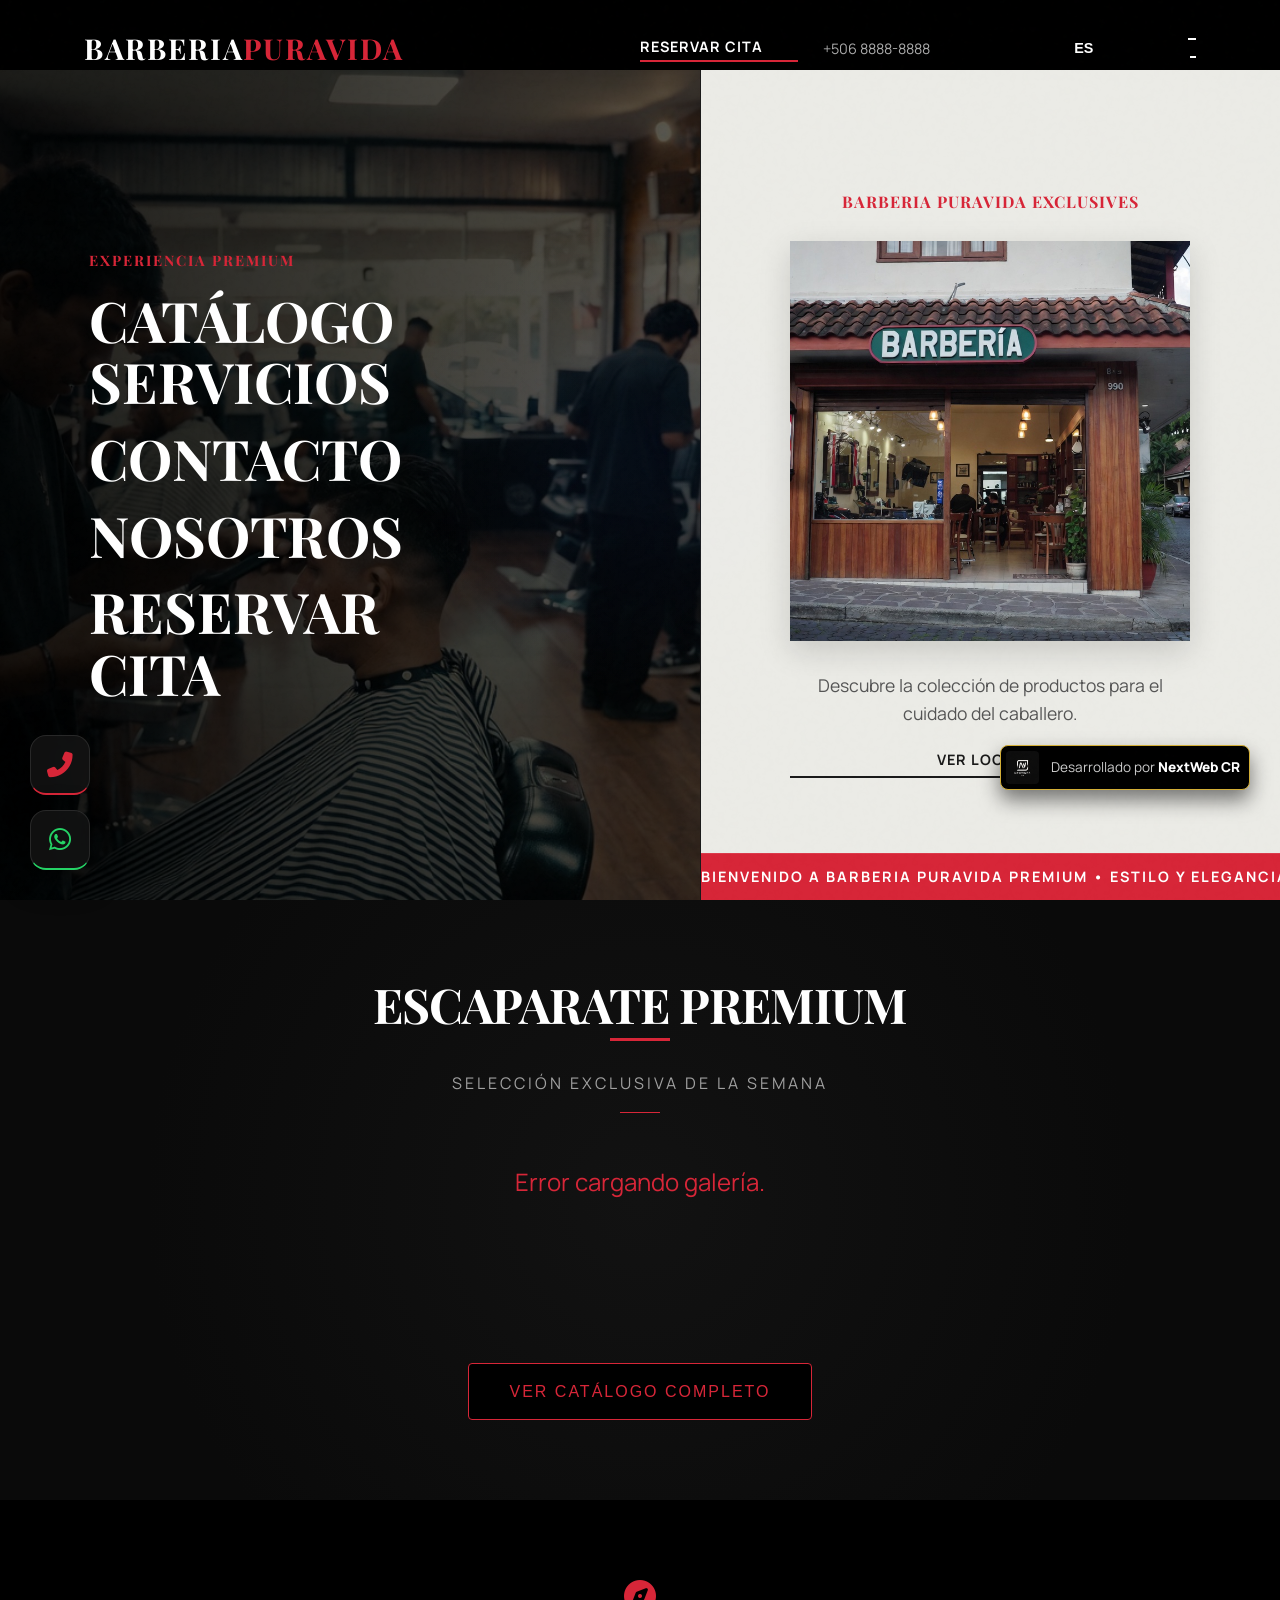
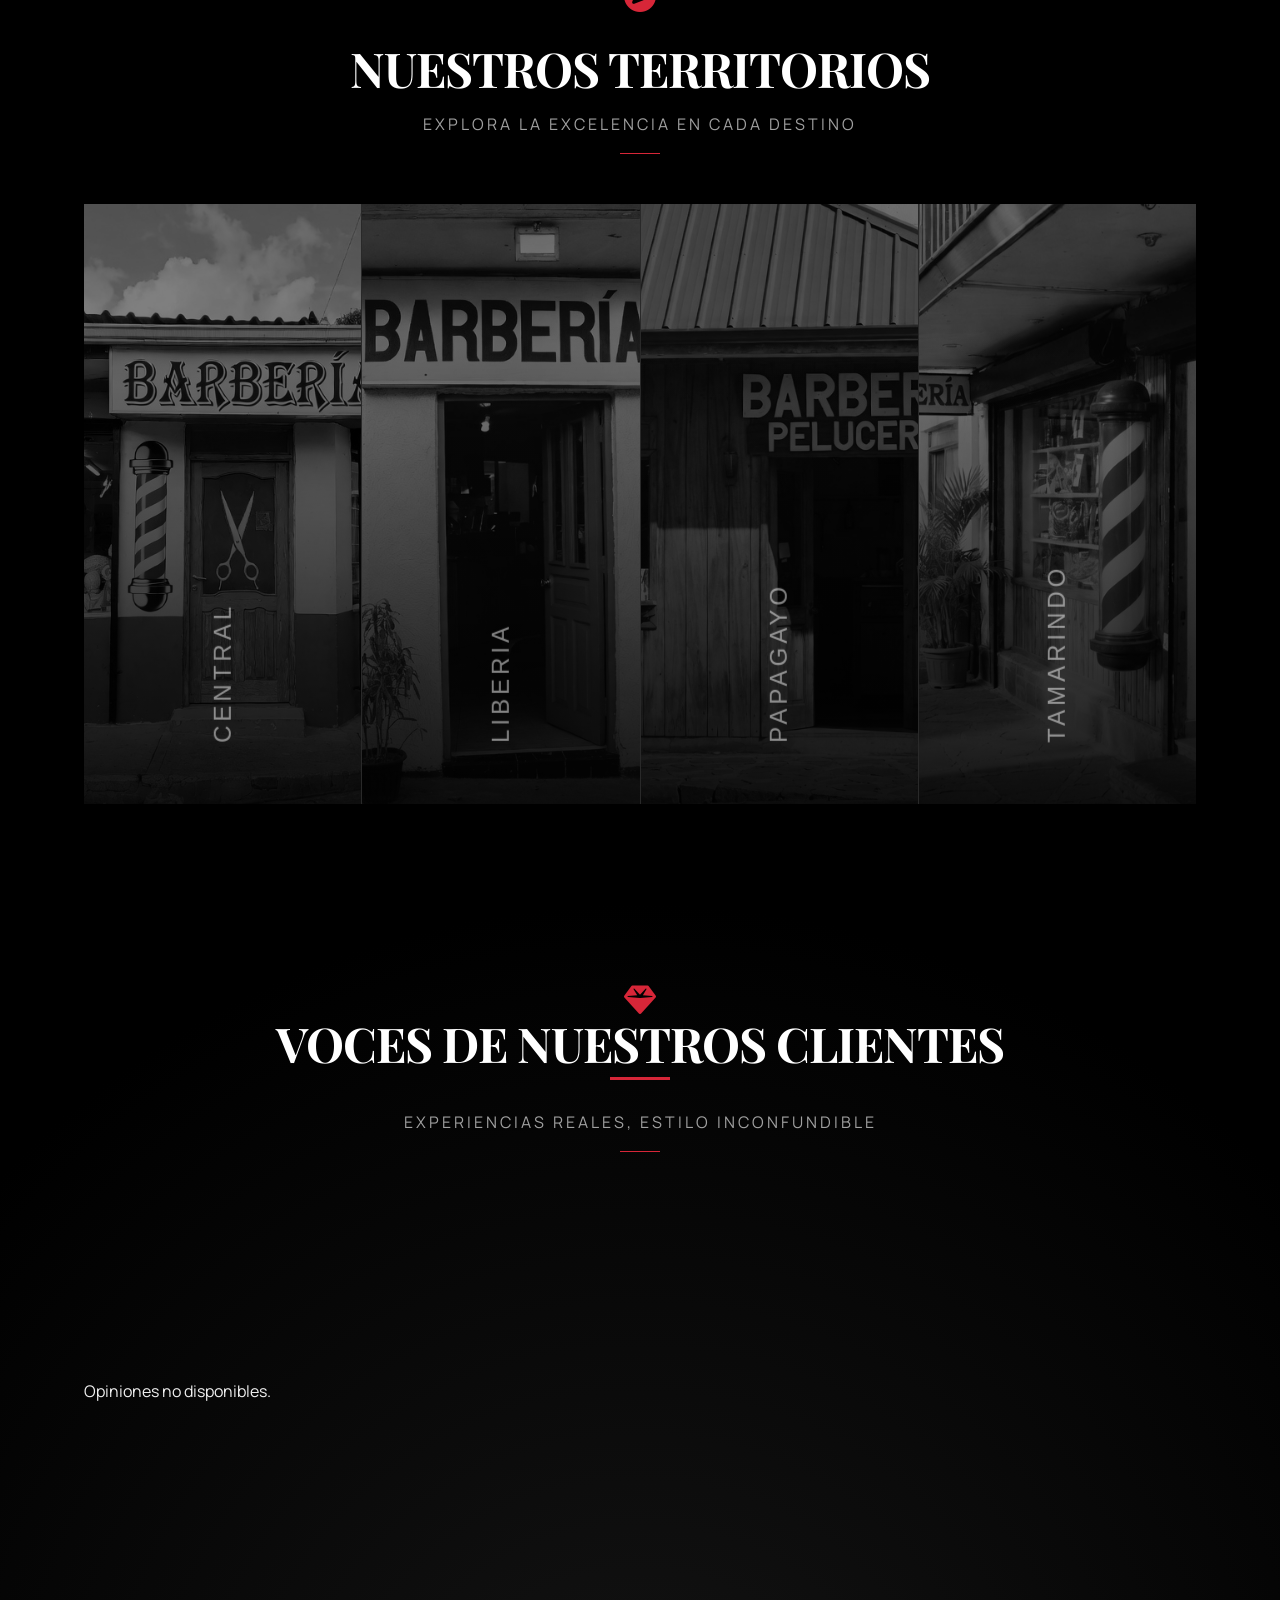
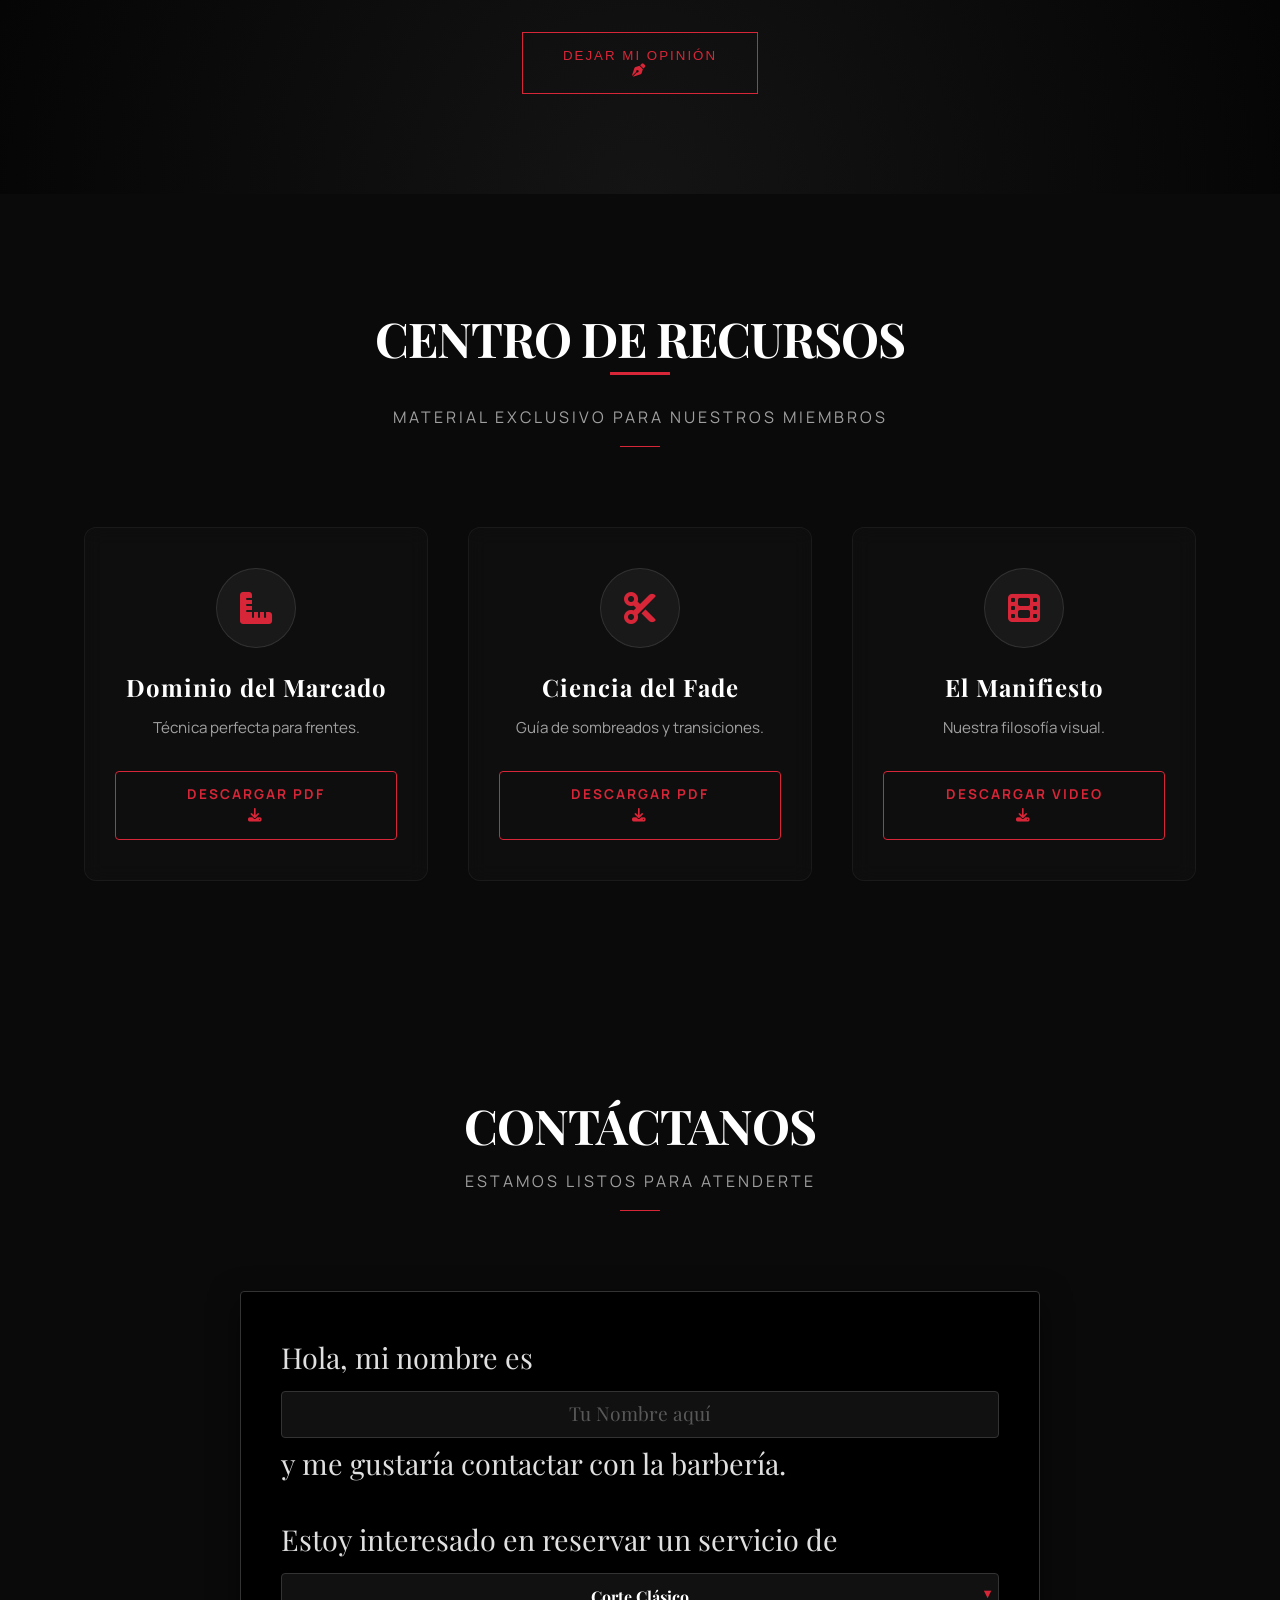
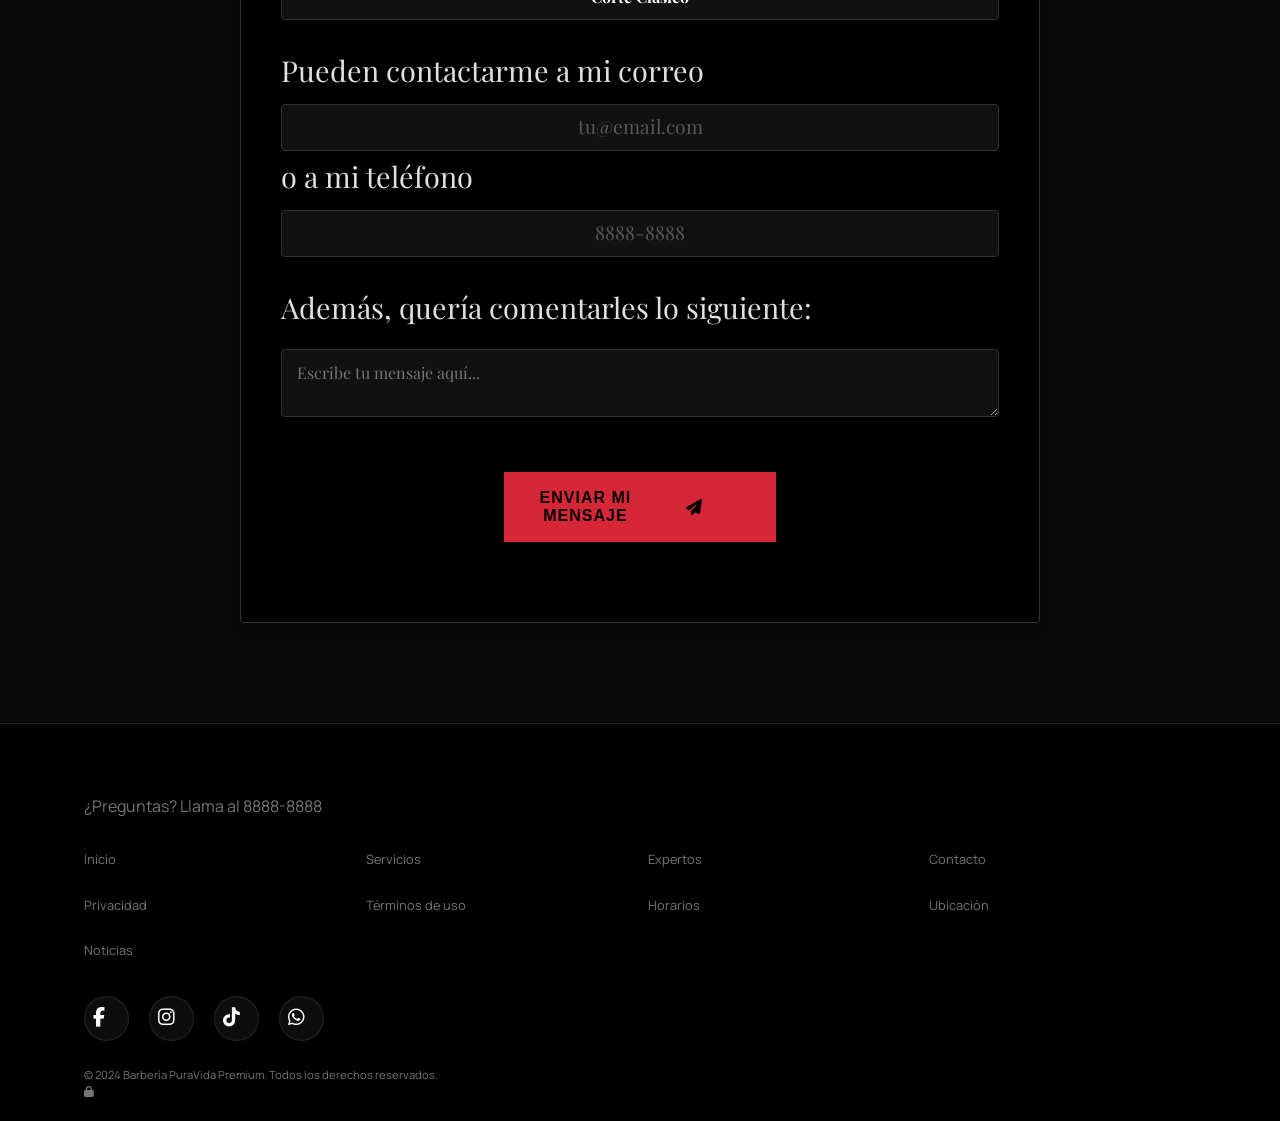
==== index.html @ 06f941a6 "Update index.html" ====
<!DOCTYPE html>
<html lang="es">

<head>
    <meta charset="UTF-8">
    <meta name="viewport" content="width=device-width, initial-scale=1.0">
    <title>Barbería PuraVida | Estilo & Elegancia</title>

    <!-- Fonts -->
    <link rel="preconnect" href="https://fonts.googleapis.com">
    <link rel="preconnect" href="https://fonts.gstatic.com" crossorigin>
    <link
        href="https://fonts.googleapis.com/css2?family=Manrope:wght@300;400;600&family=Playfair+Display:ital,wght@0,400;0,700;1,400&display=swap"
        rel="stylesheet">

    <!-- Icons -->
    <link rel="stylesheet" href="https://cdnjs.cloudflare.com/ajax/libs/font-awesome/6.4.0/css/all.min.css">

    <!-- CSS -->
    <link rel="stylesheet" href="css/style.css?v=8">

    <!-- EmailJS -->
    <script type="text/javascript" src="https://cdn.jsdelivr.net/npm/@emailjs/browser@3/dist/email.min.js"></script>
    <script type="text/javascript">
        (function () {
            emailjs.init("YzFiwIqHi6Kf0xIUT");
        })();
    </script>
    <style>
        /* NUCLEAR OVERRIDE FOR SUBMIT BUTTON */
        #contact-form #submit-btn,
        #submit-btn {
            background-color: var(--primary-gold, #D4AF37) !important;
            color: #000 !important;
            border: 2px solid var(--primary-gold, #D4AF37) !important;
            opacity: 1 !important;
            z-index: 100 !important;
            background-image: none !important;
            box-shadow: none !important;
            transition: all 0.3s ease !important;
            transform: scale(1);
            /* Flex for Icon */
            display: inline-flex !important;
            align-items: center;
            justify-content: center;
            gap: 10px;
        }

        /* NEW HOVER EFFECT (Clean Swap) */
        #contact-form #submit-btn:hover,
        #submit-btn:hover {
            background-color: #000 !important;
            /* Black Background */
            color: var(--primary-gold, #D4AF37) !important;
            /* Gold Text */
            border-color: var(--primary-gold, #D4AF37) !important;
            box-shadow: 0 0 15px rgba(212, 175, 55, 0.4) !important;
            /* Gold Glow */
            transform: scale(1.05) !important;
            /* Subtle Zoom */
            cursor: pointer;
        }

        /* ICON ANIMATION */
        #submit-btn i {
            transition: transform 0.4s ease;
        }

        #submit-btn:hover i {
            transform: translate(5px, -5px) scale(1.1);
            /* Fly away effect */
        }

        /* KILL THE RED BAR (Pseudo-elements) */
        #submit-btn::before,
        #submit-btn::after {
            display: none !important;
            content: none !important;
        }
    </style>
</head>

<body>
    <div class="spotlight"></div>

    <!-- Navbar (Don Barber Style) -->
    <nav class="navbar" id="navbar">
        <div class="container nav-container">
            <!-- Left: Logo -->
            <a href="index.html" class="logo">BARBERIA<span>PURAVIDA</span></a>

            <!-- Right: Utilities + Hamburger -->
            <div class="nav-right">
                <!-- Book CTA -->
                <a href="reserva.html" class="nav-book-btn" data-i18n="nav_book">RESERVAR CITA</a>

                <!-- Phone (Desktop) -->
                <a href="tel:+50688888888" class="nav-phone">+506 8888-8888</a>

                <!-- Lang -->
                <button class="nav-lang">ES</button>

                <!-- Hamburger -->
                <div class="hamburger-minimal" id="hamburger">
                    <span></span>
                    <span></span>
                </div>
            </div>

            <!-- Hidden Full Menu (Overlay) - Logic in app.js triggers this -->
            <div class="nav-overlay-menu" id="nav-menu">
                <a href="#inicio" class="overlay-link" data-i18n="nav_home">Inicio</a>
                <a href="servicios.html" class="overlay-link" data-i18n="nav_services">Servicios</a>
                <a href="reserva.html" class="overlay-link" data-i18n="nav_experts">Expertos</a>
                <a href="#contacto" class="overlay-link" data-i18n="nav_contact">Contacto</a>
                <a href="acerca.html" class="overlay-link" data-i18n="nav_about">Nosotros</a>

            </div>
        </div>
    </nav>

    <!-- Don Barber Style Split Hero -->
    <header class="hero-split-container" id="inicio">

        <!-- LEFT COLUMN: VIDEO & SERVICES (Dark) -->
        <div class="hero-visual">
            <div class="hero-overlay"></div>

            <!-- Reuse Existing Slider as Background -->
            <div class="hero-slider" id="heroSlider">
                <div class="hero-slide active" data-type="video" data-duration="0">
                    <video autoplay muted playsinline class="slide-media" poster="img/hero/barberia_heroimagen1.jpg">
                        <source src="img/hero/barberia_herovideo1.mp4" type="video/mp4">
                    </video>
                </div>
                <div class="hero-slide" data-type="image" data-duration="5000">
                    <img src="img/hero/barberia_heroimagen1.jpg" class="slide-media" alt="Hero 1">
                </div>
                <div class="hero-slide" data-type="image" data-duration="5000">
                    <img src="img/hero/barberia_heroimagen2.jpg" class="slide-media" alt="Hero 2">
                </div>
            </div>

            <!-- Big Navigation Links (Imitating Don Barber) -->
            <div class="hero-jumbo-nav">
                <h5 class="jumbo-subtitle" data-i18n="hero_jumbo_subtitle">EXPERIENCIA PREMIUM</h5>
                <ul class="jumbo-menu">
                    <li><a href="servicios.html" class="jumbo-link" data-i18n="hero_catalog">CATÁLOGO <br>SERVICIOS</a>
                    </li>
                    <li><a href="#contacto" class="jumbo-link" data-i18n="hero_contact">CONTACTO</a></li>
                    <li><a href="acerca.html" class="jumbo-link" data-i18n="hero_about">NOSOTROS</a></li>
                    <li><a href="reserva.html" class="jumbo-link" data-i18n="hero_book">RESERVAR <br>CITA</a></li>
                </ul>
            </div>
        </div>

        <!-- RIGHT COLUMN: EDITORIAL/PRODUCTS (Light) -->
        <div class="hero-editorial">
            <div class="editorial-content">
                <h4 class="editorial-eyebrow" data-i18n="hero_exclusive">BARBERIA PURAVIDA EXCLUSIVES admin</h4>

                <div class="editorial-image-box">
                    <img src="img/local/localimagen.jpg" alt="Local Experience" class="editorial-img">
                </div>

                <div class="editorial-actions">
                    <p class="editorial-text" data-i18n="hero_desc">Descubre la colección de productos para el cuidado
                        del caballero.</p>
                    <a href="ubicacion.html" class="btn-editorial" data-i18n="hero_btn_locales">VER LOCALES</a>
                </div>
            </div>

            <!-- MARQUEE TICKER (Moved Inside Right Column for perfect alignment) -->
            <div class="hero-marquee">
                <div class="marquee-content">
                    <span>BIENVENIDO A BARBERIA PURAVIDA PREMIUM &bull; ESTILO Y ELEGANCIA &bull; CORTES CLÁSICOS &bull;
                        AFEITADO
                        TRADICIONAL &bull; </span>
                    <span>BIENVENIDO A BARBERIA PURAVIDA PREMIUM &bull; ESTILO Y ELEGANCIA &bull; CORTES CLÁSICOS &bull;
                        AFEITADO
                        TRADICIONAL &bull; </span>
                </div>
            </div>
        </div>
    </header>




    <!-- PREMIUM SHOWCASE (BENTO GRID) -->
    <section id="showcase" class="showcase-section">
        <div class="container">
            <div class="text-center mb-5">
                <h2 class="section-title" data-i18n="showcase_title">ESCAPARATE PREMIUM</h2>
                <div class="gold-separator mx-auto"></div>
                <p class="section-subtitle" data-i18n="showcase_subtitle">Selección exclusiva de la semana</p>
            </div>

            <!-- Dynamic Grid Container -->
            <div id="bento-grid" class="bento-grid">
                <!-- Javascript will render cards here -->
                <div class="bento-loader">
                    <i class="fas fa-circle-notch fa-spin"></i> <span data-i18n="showcase_loading">Cargando
                        colección...</span>
                </div>
            </div>

            <div class="text-center mt-5">
                <a href="servicios.html" class="btn-premium-gold" data-i18n="showcase_btn_full">VER CATÁLOGO
                    COMPLETO</a>
            </div>
        </div>
    </section>


    <!-- PREMIUM ACCORDION LOCATIONS (UNIQUE DESIGN) -->
    <section class="premium-accordion-section" id="ubicacion-preview">
        <div class="container" style="position: relative;">
            <div class="accordion-header text-center mb-5 md-mb-0">
                <i class="fas fa-compass mb-2" style="font-size: 2rem; color: var(--primary-gold);"></i>
                <h2 class="section-title" data-i18n="loc_title">NUESTROS TERRITORIOS</h2>
                <p class="section-subtitle" data-i18n="loc_subtitle">Explora la excelencia en cada destino</p>
            </div>



            <!-- Locations Wrapper -->
            <div class="accordion-container">
                <!-- CARD 1: CENTRAL -->
                <div class="acc-card active">
                    <div class="acc-bg" style="background-image: url('img/local/barberia_central.jpg');"></div>
                    <div class="acc-overlay"></div>
                    <div class="acc-content">
                        <div class="acc-icon-box"><i class="fas fa-crown"></i></div>
                        <h3 class="acc-title" data-i18n="loc_central">SEDE CENTRAL</h3>
                        <p class="acc-desc" data-i18n="loc_central_desc">El origen del legado. Frente al Teatro
                            Nacional.</p>
                        <a href="ubicacion.html" class="acc-btn"><span data-i18n="loc_explore">EXPLORAR</span> <i
                                class="fas fa-arrow-right"></i></a>
                    </div>
                    <div class="acc-label-vertical">
                        <span>CENTRAL</span>
                    </div>
                </div>

                <!-- CARD 2: LIBERIA -->
                <div class="acc-card">
                    <div class="acc-bg" style="background-image: url('img/local/barberia_liberia.jpg');"></div>
                    <div class="acc-overlay"></div>
                    <div class="acc-content">
                        <div class="acc-icon-box"><i class="fas fa-umbrella-beach"></i></div>
                        <h3 class="acc-title" data-i18n="loc_liberia">SEDE LIBERIA</h3>
                        <p class="acc-desc" data-i18n="loc_liberia_desc">Estilo impecable en la Ciudad Blanca.</p>
                        <a href="ubicacion.html" class="acc-btn"><span data-i18n="loc_explore">EXPLORAR</span> <i
                                class="fas fa-arrow-right"></i></a>
                    </div>
                    <div class="acc-label-vertical">
                        <span>LIBERIA</span>
                    </div>
                </div>

                <!-- CARD 3: PAPAGAYO -->
                <div class="acc-card">
                    <div class="acc-bg" style="background-image: url('img/local/barberia_papagayo.jpg');"></div>
                    <div class="acc-overlay"></div>
                    <div class="acc-content">
                        <div class="acc-icon-box"><i class="fas fa-anchor"></i></div>
                        <h3 class="acc-title" data-i18n="loc_papagayo">PAPAGAYO</h3>
                        <p class="acc-desc" data-i18n="loc_papagayo_desc">Lujo y precisión en la marina exclusiva.</p>
                        <a href="ubicacion.html" class="acc-btn"><span data-i18n="loc_explore">EXPLORAR</span> <i
                                class="fas fa-arrow-right"></i></a>
                    </div>
                    <div class="acc-label-vertical">
                        <span>PAPAGAYO</span>
                    </div>
                </div>

                <!-- CARD 4: TAMARINDO -->
                <div class="acc-card">
                    <div class="acc-bg" style="background-image: url('img/local/barberia_tamarindo.jpg');">
                    </div>
                    <div class="acc-overlay"></div>
                    <div class="acc-content">
                        <div class="acc-icon-box"><i class="fas fa-sun"></i></div>
                        <h3 class="acc-title" data-i18n="loc_tamarindo">TAMARINDO</h3>
                        <p class="acc-desc" data-i18n="loc_tamarindo_desc">Vibra tropical, corte magistral.</p>
                        <a href="ubicacion.html" class="acc-btn"><span data-i18n="loc_explore">EXPLORAR</span> <i
                                class="fas fa-arrow-right"></i></a>
                    </div>
                    <div class="acc-label-vertical">
                        <span>TAMARINDO</span>
                    </div>
                </div>
            </div>


        </div>
    </section>

    <!-- TESTIMONIALS (CRYSTAL PRISM) -->
    <section id="testimonials" class="testimonials-section">
        <div class="container">
            <div class="text-center mb-5">
                <i class="fas fa-gem mb-3" style="font-size: 2rem; color: var(--primary-gold);"></i>
                <h2 class="section-title" data-i18n="rev_title">VOCES DE NUESTROS CLIENTES</h2>
                <div class="gold-separator mx-auto"></div>
                <p class="section-subtitle" data-i18n="rev_subtitle">Experiencias reales, estilo inconfundible</p>
            </div>

            <!-- Prism Scrolling Track -->
            <div class="reviews-wrapper">
                <div id="reviews-track" class="reviews-track">
                    <!-- JS will inject .prism-card here -->
                    <div class="prism-loader">
                        <i class="fas fa-circle-notch fa-spin"></i>
                    </div>
                </div>
            </div>

            <div class="text-center mt-5">
                <button onclick="openReviewModal()" class="btn-outline-gold"><span data-i18n="rev_btn">DEJAR MI
                        OPINIÓN</span> <i class="fas fa-pen-nib"></i></button>
            </div>
        </div>
    </section>

    <!-- NEW REVIEW MODAL -->
    <div id="new-review-modal" class="modal-prism-overlay">
        <div class="modal-prism-content">
            <button class="modal-prism-close" onclick="closeReviewModal()">&times;</button>
            <h3 data-i18n="rev_modal_title">COMPARTE TU EXPERIENCIA</h3>
            <p data-i18n="rev_modal_desc">Tu opinión nos ayuda a perfeccionar nuestro arte.</p>

            <form id="newReviewForm" onsubmit="submitReview(event)">
                <div class="rating-group">
                    <input type="radio" name="rating" id="star5" value="5" checked /><label for="star5">★</label>
                    <input type="radio" name="rating" id="star4" value="4" /><label for="star4">★</label>
                    <input type="radio" name="rating" id="star3" value="3" /><label for="star3">★</label>
                    <input type="radio" name="rating" id="star2" value="2" /><label for="star2">★</label>
                    <input type="radio" name="rating" id="star1" value="1" /><label for="star1">★</label>
                </div>

                <div class="prism-form-grid">
                    <div class="prism-input-wrapper">
                        <i class="fas fa-user-astronaut input-icon"></i>
                        <input type="text" id="newReviewName" class="prism-input" placeholder=" " required>
                        <label class="prism-label" data-i18n="rev_label_name">Tu Nombre</label>
                    </div>

                    <div class="prism-input-wrapper">
                        <i class="fas fa-envelope input-icon"></i>
                        <input type="email" id="newReviewEmail" class="prism-input" placeholder=" ">
                        <label class="prism-label" data-i18n="rev_label_email">Correo (Opcional)</label>
                    </div>
                </div>

                <div class="prism-input-wrapper full-width">
                    <i class="fas fa-quote-right input-icon"></i>
                    <textarea id="newReviewText" class="prism-input" rows="3" placeholder=" " required></textarea>
                    <label class="prism-label" data-i18n="rev_label_msg">Cuéntanos tu experiencia...</label>
                </div>

                <button type="submit" id="btn-submit-review" class="btn-gold-full" data-i18n="rev_btn_submit">ENVIAR
                    RESEÑA</button>
            </form>
        </div>
    </div>

    <!-- RESOURCE CENTER SECTION -->
    <section id="resource-center" class="resource-section">
        <div class="container">
            <div class="section-header">
                <h2 class="section-title" data-i18n="res_title">CENTRO DE RECURSOS</h2>
                <div class="gold-separator mx-auto"></div>
                <p class="section-subtitle" data-i18n="res_subtitle">Material exclusivo para nuestros miembros</p>
            </div>

            <div class="resource-grid">
                <!-- Card 1: PDF Guide 1 -->
                <div class="resource-card">
                    <div class="res-icon-wrapper">
                        <i class="fas fa-ruler-combined"></i>
                    </div>
                    <h3 class="res-card-title" data-i18n="res_card_1_title">Dominio del Marcado</h3>
                    <p class="res-card-desc" data-i18n="res_card_1_desc">Técnica perfecta para frentes.</p>
                    <a href="recursosArchivos/Guia_marcar_frente_corte_de_pelo.pdf" download class="btn-resource">
                        <span data-i18n="res_btn_pdf">DESCARGAR PDF</span> <i class="fas fa-download"></i>
                    </a>
                </div>

                <!-- Card 2: PDF Guide 2 -->
                <div class="resource-card">
                    <div class="res-icon-wrapper">
                        <i class="fas fa-cut"></i>
                    </div>
                    <h3 class="res-card-title" data-i18n="res_card_2_title">Ciencia del Fade</h3>
                    <p class="res-card-desc" data-i18n="res_card_2_desc">Guía de sombreados y transiciones.</p>
                    <a href="recursosArchivos/Guia_tipos_de_sombreado_cortes_de_pelo.pdf" download class="btn-resource">
                        <span data-i18n="res_btn_pdf">DESCARGAR PDF</span> <i class="fas fa-download"></i>
                    </a>
                </div>

                <!-- Card 3: Video -->
                <div class="resource-card">
                    <div class="res-icon-wrapper">
                        <i class="fas fa-film"></i>
                    </div>
                    <h3 class="res-card-title" data-i18n="res_card_3_title">El Manifiesto</h3>
                    <p class="res-card-desc" data-i18n="res_card_3_desc">Nuestra filosofía visual.</p>
                    <a href="recursosArchivos/barberiaPuraVida.mp4" download class="btn-resource">
                        <span data-i18n="res_btn_video">DESCARGAR VIDEO</span> <i class="fas fa-download"></i>
                    </a>
                </div>
            </div>
        </div>
    </section>

    <!-- CONTACT FORM SECTION -->
    <section id="contacto" class="section-padding">
        <div class="container">
            <div class="section-header">
                <h2 class="section-title" data-i18n="contact_title">Contáctanos</h2>
                <div class="section-subtitle" data-i18n="contact_subtitle">Estamos listos para atenderte</div>
            </div>

            <div class="contact-container">
                <form id="contact-form" class="premium-form">
                    <!-- Honeypot -->
                    <div class="form-group honeypot" style="display:none;">
                        <input type="text" name="company_website" tabindex="-1" autocomplete="off">
                    </div>

                    <div class="narrative-container">
                        <p class="narrative-text">
                            <span data-i18n="contact_narrative_1">Hola, mi nombre es:</span>
                            <input type="text" id="user_name" name="user_name" class="narrative-input"
                                placeholder="Tu Nombre aquí" data-i18n-placeholder="contact_placeholder_name" required>
                            <span data-i18n="contact_narrative_2">y me gustaría contactar con la barbería</span>
                        </p>
                        <p class="narrative-text">
                            <span data-i18n="contact_narrative_3">Estoy interesado en reservar un servicio de</span>
                            <span class="narrative-select-wrapper">
                                <select id="user_service" name="user_service" class="narrative-select">
                                    <option value="Corte Clásico">Corte Clásico</option>
                                    <option value="Barba y Afeitado">Barba y Afeitado</option>
                                    <option value="Tinte y Color">Tinte y Color</option>
                                    <option value="Tratamiento Facial">Tratamiento Facial</option>
                                    <option value="Otro">Otro</option>
                                </select>
                            </span><span data-i18n="contact_narrative_4"> </span>
                        </p>
                        <p class="narrative-text">
                            <span data-i18n="contact_narrative_5">Pueden contactarme a mi correo</span>
                            <input type="email" id="user_email" name="user_email" class="narrative-input"
                                placeholder="tu@email.com" data-i18n-placeholder="contact_placeholder_email" required>
                            <span data-i18n="contact_narrative_6">o a mi teléfono</span>
                            <input type="tel" id="user_phone" name="user_phone" class="narrative-input"
                                placeholder="8888-8888" data-i18n-placeholder="contact_placeholder_phone">
                        </p>
                        <p class="narrative-text">
                            <span data-i18n="contact_narrative_8">Además, quería comentarles lo siguiente:</span>
                            <br>
                            <textarea id="message" name="message" class="narrative-textarea" rows="2"
                                placeholder="Escribe tu mensaje aquí..." data-i18n-placeholder="contact_placeholder_msg"
                                required></textarea>
                        </p>
                    </div>

                    <div style="margin-top: 40px; text-align: center;">
                        <button type="submit" id="submit-btn" class="btn-gold-narrative">
                            <span data-i18n="contact_btn_send">ENVIAR MI MENSAJE</span> <i
                                class="fas fa-paper-plane"></i>
                        </button>
                    </div>

                    <div id="form-status" class="form-status"></div>
                </form>
            </div>
        </div>
    </section>

    <!-- NETFLIX STYLE FOOTER -->
    <footer class="netflix-footer">
        <div class="container">
            <div class="footer-top">
                <span data-i18n="footer_questions">¿Preguntas? Llama al</span> <a href="tel:+50688888888">8888-8888</a>
            </div>
            <div class="footer-links">
                <ul>
                    <li><a href="#inicio" data-i18n="nav_home">Inicio</a></li>
                    <li><a href="servicios.html" data-i18n="nav_services">Servicios</a></li>
                    <li><a href="reserva.html" data-i18n="nav_experts">Expertos</a></li>
                    <li><a href="#contacto" data-i18n="nav_contact">Contáctanos</a></li>
                    <li><a href="#" data-i18n="footer_privacy">Privacidad</a></li>
                    <li><a href="#" data-i18n="footer_terms">Términos de uso</a></li>
                    <li><a href="#" data-i18n="footer_hours">Horarios</a></li>
                    <li><a href="ubicacion.html" data-i18n="footer_location">Ubicación</a></li>
                    <li><a href="noticias.html" data-i18n="nav_news">Noticias</a></li>
                </ul>
            </div>
            <div class="footer-social">
                <a href="#"><i class="fab fa-facebook-f"></i></a>
                <a href="#"><i class="fab fa-instagram"></i></a>
                <a href="#"><i class="fab fa-tiktok"></i></a>
                <a href="#"><i class="fab fa-whatsapp"></i></a>
            </div>
            <div class="footer-copyright">
                &copy; 2024 Barbería PuraVida Premium. <span data-i18n="footer_rights">Todos los derechos
                    reservados.</span>
                <a href="login.html" class="admin-portal-link"><i class="fas fa-lock"></i></a>
            </div>
        </div>
    </footer>

    <!-- NextWeb Floating Watermark -->

    <a href="https://nextwebcr.com" class="nextweb-floating">
        <img src="img/nextweb_logo.jpg" alt="NextWeb CR">
        <span>Desarrollado por <strong>NextWeb CR</strong></span>
    </a>

    <!-- Scripts -->
    <!-- NETFLIX STYLE MODAL -->
    <div id="expert-modal" class="netflix-modal-backdrop">
        <div class="netflix-modal-content">
            <div class="modal-close">&times;</div>
            <div class="modal-hero">
                <div class="modal-hero-overlay"></div>
                <img id="modal-img" src="" alt="Expert" class="modal-hero-img">
                <div class="modal-hero-text">
                    <h2 id="modal-name">Nombre</h2>
                    <div class="modal-meta">
                        <span id="modal-match" style="color: #46d369; font-weight: bold;">98% Match</span>
                        <span id="modal-role" style="margin-left: 10px; color: #ccc;">Rol</span>
                    </div>
                    <p id="modal-story" class="modal-desc">Descripción...</p>
                    <div class="modal-actions">
                        <a href="https://wa.me/50670204207" target="_blank" class="btn-play">
                            <i class="fas fa-calendar-check"></i> Reservar Ahora
                        </a>
                    </div>
                </div>
            </div>
        </div>
    </div>

    <!-- Floating Contact Buttons -->
    <div class="floating-contact">
        <a href="tel:+50670204207" class="float-btn phone" title="Llamar">
            <i class="fas fa-phone-alt"></i>
        </a>
        <a href="https://wa.me/50670204207" target="_blank" class="float-btn whatsapp" title="WhatsApp">
            <i class="fab fa-whatsapp"></i>
        </a>
    </div>

    <!-- Service Detail Modal (Shared for Bento Grid) -->
    <div id="svc-modal" class="svc-modal">
        <div class="svc-modal-overlay" onclick="closeServiceModal()"></div>
        <div class="svc-modal-content">
            <button class="svc-modal-close" onclick="closeServiceModal()">&times;</button>
            <div class="svc-modal-grid">
                <div class="svc-modal-visual">
                    <img id="modal-img" src="" alt="Service Image">
                </div>
                <div class="svc-modal-info">
                    <span id="modal-cat" class="modal-badge">CATEGORIA</span>
                    <h2 id="modal-title">Nombre del Servicio</h2>
                    <div id="modal-desc">Descripción detallada del servicio...</div>

                    <div class="modal-meta">
                        <div class="meta-item">
                            <span class="label">PRECIO</span>
                            <span id="modal-price" class="value">₡00.00</span>
                        </div>
                    </div>

                    <a id="modal-whatsapp" href="#" target="_blank" class="btn-whatsapp">
                        <i class="fab fa-whatsapp"></i> CONSULTAR
                    </a>

                    <!-- Disqus Comments -->
                    <div style="margin-top: 30px; padding-top: 20px; border-top: 1px solid rgba(255,255,255,0.1);">
                        <h4 style="color:var(--primary-gold); margin-bottom:15px;">Comentarios</h4>
                        <div id="disqus_thread"></div>
                    </div>
                </div>
            </div>
        </div>
    </div>

    <!-- Scripts -->
    <script src="js/translations.js?v=10"></script>
    <script src="js/cache-manager.js?v=10"></script>
    <script src="js/reviews-loader.js?v=10"></script>
    <script src="js/content-loader.js?v=10"></script>
    <script src="js/services-loader.js?v=10"></script>
    <script src="js/protection.js?v=10"></script>
    <script src="js/app.js?v=10"></script>

    <!-- Disqus Count Script -->
    <script id="dsq-count-scr" src="//barberiacr.disqus.com/count.js" async></script>

<!--Start of Tawk.to Script-->
<script type="text/javascript">
var Tawk_API=Tawk_API||{}, Tawk_LoadStart=new Date();
(function(){
var s1=document.createElement("script"),s0=document.getElementsByTagName("script")[0];
s1.async=true;
s1.src='https://embed.tawk.to/69633d7c987b03197cb20051/1jelqgcbd';
s1.charset='UTF-8';
s1.setAttribute('crossorigin','*');
s0.parentNode.insertBefore(s1,s0);
})();
</script>
<!--End of Tawk.to Script-->
</body>

</html>
---- css/style.css ----
/* =========================================
   PREMIUM BARBER SHOP - CORE STYLES
   ========================================= */

:root {
    /* --- COLOR PALETTE (Classic Barber) --- */
    --bg-dark: #0a0a0a;
    --bg-panel: #141414;
    --bg-card: rgba(30, 30, 30, 0.6);

    /* Replaced Gold with Barber Red/Blue */
    --primary-gold: #D72638;
    /* Keeping variable name to avoid breaking code, but it is RED now */
    --primary-blue: #1A3C6E;
    /* Navy Blue */
    --primary-white: #E8E8E8;

    --primary-gold-dim: #900C1C;
    /* Darker Red */
    --primary-gold-light: #FF4D5E;
    /* Lighter Red */

    --text-main: #F0F0F0;
    --text-muted: #A0A0A0;

    --accent-red: #8B0000;
    /* For errors or specific accents */
    /* --- TYPOGRAPHY --- */
    --font-heading: 'Playfair Display', serif;
    --font-body: 'Manrope', sans-serif;

    /* --- EFFECTS --- */
    --glass-bg: rgba(255, 255, 255, 0.05);
    --glass-border: 1px solid rgba(255, 255, 255, 0.1);
    --glass-shadow: 0 8px 32px 0 rgba(0, 0, 0, 0.37);
    --backdrop-blur: blur(12px);

    --transition-fast: 0.3s ease;
    --transition-smooth: 0.6s cubic-bezier(0.16, 1, 0.3, 1);
}

/* --- LIGHT MODE OVERRIDES --- */
body.light-mode {
    --bg-dark: #f0f2f5;
    --bg-panel: #ffffff;
    --bg-card: rgba(255, 255, 255, 0.7);
    --text-main: #1a1a1a;
    --text-muted: #555555;
    --primary-white: #333333;
    /* For gradients to look right */
}

/* Adjust gradients for light mode */
body.light-mode .hero-overlay {
    /* Almost clear: just a tiny fade at the bottom to blend with content */
    background: linear-gradient(180deg, transparent 0%, rgba(255, 255, 255, 0.2) 100%);
    backdrop-filter: none;
}

body.light-mode .hero-title {
    /* Clean Dark Text - No White Halo */
    text-shadow: 0 5px 15px rgba(0, 0, 0, 0.2);
    /* Subtle dark lift */
    background: linear-gradient(to right, #000000 30%, var(--primary-gold) 100%);
    -webkit-background-clip: text;
    background-clip: text;
    -webkit-text-fill-color: transparent;
}

body.light-mode .netflix-footer {
    background: #e0e0e0;
    color: #333;
    border-top: 1px solid #ccc;
}

body.light-mode .netflix-footer a {
    color: #333;
}

/* --- LIGHT MODE SPECIFIC COMPONENT FIXES --- */
/* Navbar */
body.light-mode .navbar {
    background: rgba(255, 255, 255, 0.85);
    border-bottom: 1px solid rgba(0, 0, 0, 0.1);
}

body.light-mode .logo span {
    color: var(--primary-blue);
}

body.light-mode .nav-link {
    color: #333;
}

body.light-mode .nav-link:hover,
body.light-mode .nav-link.active {
    color: var(--primary-gold);
}

/* Buttons */
body.light-mode .btn-outline {
    border-color: #333;
    color: #333;
}

body.light-mode .btn-outline:hover {
    background: #333;
    color: #fff;
}

/* Glass Cards (Service/Team) must handle light bg */
body.light-mode .glass-card {
    background: #fff;
    border: 1px solid rgba(0, 0, 0, 0.1);
    box-shadow: 0 10px 30px rgba(0, 0, 0, 0.08);
    /* Softer shadow */
}

body.light-mode .glass-card h3 {
    color: #000;
}

body.light-mode .glass-card p {
    color: #555;
}

/* Netflix Card (Team) */
body.light-mode .netflix-card {
    box-shadow: 0 5px 15px rgba(0, 0, 0, 0.1);
}

/* Inputs */
body.light-mode input,
body.light-mode textarea,
body.light-mode select {
    background: #fff;
    border: 1px solid #ccc;
    color: #333;
}

body.light-mode input:focus,
body.light-mode textarea:focus {
    border-color: var(--primary-blue);
    background: #fff;
}

/* Toggle Buttons */
.btn-icon {
    background: transparent;
    border: 1px solid rgba(255, 255, 255, 0.2);
    color: var(--text-main);
    width: 35px;
    height: 35px;
    border-radius: 50%;
    cursor: pointer;
    display: flex;
    justify-content: center;
    align-items: center;
    transition: 0.3s;
    font-size: 0.9rem;
    margin-left: 10px;
}

body.light-mode .btn-icon {
    border-color: rgba(0, 0, 0, 0.2);
}

.btn-icon:hover {
    background: var(--primary-gold);
    color: #fff;
    border-color: var(--primary-gold);
}

/* --- RESET & BASE --- */
* {
    margin: 0;
    padding: 0;
    box-sizing: border-box;
    width: 100%;
}

body {
    background-color: var(--bg-dark);
    color: var(--text-main);
    font-family: var(--font-body);
    font-size: 100%;
    line-height: 1.6;
    overflow-x: hidden;
    /* Prevent horizontal scroll */
    max-width: 100vw;
    /* Force viewport constraint */
    -webkit-font-smoothing: antialiased;
}

/* Noise Texture Overlay */
body::after {
    content: "";
    position: fixed;
    top: 0;
    left: 0;
    width: 100%;
    height: 100%;
    background-image: url("data:image/svg+xml,%3Csvg viewBox='0 0 200 200' xmlns='http://www.w3.org/2000/svg'%3E%3Cfilter id='noiseFilter'%3E%3CfeTurbulence type='fractalNoise' baseFrequency='0.65' numOctaves='3' stitchTiles='stitch'/%3E%3C/filter%3E%3Crect width='100%25' height='100%25' filter='url(%23noiseFilter)' opacity='0.05'/%3E%3C/svg%3E");
    pointer-events: none;
    z-index: 9999;
    opacity: 0.07;
}

h1,
h2,
h3,
h4,
h5,
h6 {
    font-family: var(--font-heading);
    color: var(--primary-gold);
    line-height: 1.2;
    letter-spacing: -0.02em;
    /* Slightly tighter for elegance */
}

a {
    text-decoration: none;
    color: inherit;
    transition: var(--transition-fast);
}

ul {
    list-style: none;
}

img {
    max-width: 100%;
    display: block;
}

/* --- UTILITIES --- */
.container {
    width: 90%;
    max-width: 1200px;
    margin: 0 auto;
    padding: 0 20px;
}

.section-padding {
    padding: 100px 0;
}

/* Glassmorphism Card */
.glass-card {
    background: rgba(20, 20, 20, 0.6);
    /* Darker base */
    backdrop-filter: var(--backdrop-blur);
    -webkit-backdrop-filter: var(--backdrop-blur);
    border: 1px solid rgba(255, 255, 255, 0.08);
    border-radius: 16px;
    box-shadow: 0 4px 6px rgba(0, 0, 0, 0.1);
    transition: all 0.5s cubic-bezier(0.19, 1, 0.22, 1);
    position: relative;
    overflow: hidden;
}

.glass-card:hover {
    transform: translateY(-5px);
    /* More subtle lift */
    border-color: var(--primary-gold);
    box-shadow: 0 10px 40px -10px rgba(212, 175, 55, 0.15);
    /* Soft gold ambient glow */
    background: rgba(30, 30, 30, 0.8);
    /* Slightly lighter on hover */
}

.glass-card img {
    transition: transform 0.7s ease;
}

.glass-card:hover img {
    transform: scale(1.05);
}

/* --- NETFLIX TYPE CARD (Team Section) --- */
.netflix-card {
    position: relative;
    border-radius: 4px;
    /* Sharper corners like Netflix */
    overflow: visible;
    /* Allow scaling out */
    transition: transform 0.4s cubic-bezier(0.5, 0, 0.1, 1), z-index 0s;
    z-index: 1;
    cursor: pointer;
    aspect-ratio: 2/3;
    /* Portrait poster ratio */
}

.netflix-card:hover {
    transform: scale(1.1);
    z-index: 100;
    box-shadow: 0 10px 40px rgba(0, 0, 0, 0.7);
}

.netflix-img {
    width: 100%;
    height: 100%;
    object-fit: cover;
    border-radius: 4px;
    transition: filter 0.3s;
}

/* Gradient Overlay */
.netflix-overlay {
    position: absolute;
    bottom: 0;
    left: 0;
    width: 100%;
    height: 100%;
    background: linear-gradient(0deg, #141414 0%, rgba(20, 20, 20, 0.8) 20%, transparent 60%);
    opacity: 0;
    transition: opacity 0.3s ease;
    border-radius: 4px;
    display: flex;
    flex-direction: column;
    justify-content: flex-end;
    padding: 15px;
}

.netflix-card:hover .netflix-overlay {
    opacity: 1;
}

.netflix-info h3 {
    font-size: 1.1rem;
    color: #fff;
    margin-bottom: 5px;
    transform: translateY(20px);
    transition: transform 0.3s 0.1s;
}

.netflix-info p {
    font-size: 0.8rem;
    color: #ccc;
    font-weight: 600;
    text-transform: uppercase;
    transform: translateY(20px);
    transition: transform 0.3s 0.2s;
}

/* Slide Up Text on Hover */
.netflix-card:hover h3,
.netflix-card:hover p {
    transform: translateY(0);
}

/* Red accent line like Netflix 'New' badge */
.netflix-border {
    position: absolute;
    top: 0;
    left: 0;
    width: 100%;
    height: 4px;
    background: linear-gradient(90deg, var(--primary-gold), var(--primary-blue));
    opacity: 0;
    transition: opacity 0.3s;
}

.netflix-card:hover .netflix-border {
    opacity: 1;
}

/* Buttons */
.btn-gold {
    display: inline-block;
    padding: 14px 32px;
    background: linear-gradient(135deg, var(--primary-gold) 0%, var(--primary-gold-dim) 100%);
    color: #000;
    font-weight: 700;
    text-transform: uppercase;
    letter-spacing: 1px;
    border-radius: 4px;
    /* Slight roundness, almost sharp */
    border: none;
    cursor: pointer;
    position: relative;
    overflow: hidden;
    transition: var(--transition-fast);
}

.btn-gold:hover {
    transform: translateY(-2px);
    background: linear-gradient(135deg, var(--primary-gold-light) 0%, var(--primary-gold) 100%);
    box-shadow: 0 10px 20px rgba(212, 175, 55, 0.2);
}

.btn-outline {
    display: inline-block;
    padding: 12px 30px;
    background: transparent;
    border: 1px solid var(--primary-gold);
    color: var(--primary-gold);
    font-weight: 600;
    text-transform: uppercase;
    letter-spacing: 1px;
    cursor: pointer;
    transition: var(--transition-fast);
}

.btn-outline:hover {
    background: rgba(212, 175, 55, 0.1);
    color: var(--text-main);
}


/* --- CARD HOVER ACTIONS (Dynamic Pop-Out) --- */
.netflix-card {
    position: relative;
    overflow: visible !important;
    /* Allow buttons to pop OUT */
}

.card-hover-menu {
    position: absolute;
    top: 0;
    left: 0;
    width: 100%;
    height: 100%;
    z-index: 100;
    /* Behind Border (102) but manages buttons */
    pointer-events: none;
}

.card-btn-about,
.card-btn-book {
    position: absolute;
    left: 50%;
    transform: translateX(-50%);
    width: 140px;
    padding: 8px 0;
    font-size: 0.8rem;
    font-weight: 700;
    text-transform: uppercase;
    border: none;
    cursor: pointer;
    transition: 0.4s cubic-bezier(0.34, 1.56, 0.64, 1);
    /* Bouncy Pop */
    opacity: 0;
    pointer-events: auto;
    text-align: center;
    text-decoration: none;
    letter-spacing: 1px;
}

/* ABOUT: Starts LOW (0), Pops UP (-45) */
.card-btn-about {
    top: 0;
    background: #fff;
    color: #000;
    border-radius: 4px;
    box-shadow: 0 -5px 15px rgba(0, 0, 0, 0.5);
    z-index: 90;
    /* Behind card initially */
}

/* BOOK: Starts HIGH (-45), Drops DOWN (0) */
.card-btn-book {
    top: -45px;
    background: var(--primary-gold);
    color: #fff;
    border-radius: 0 0 4px 4px;
    box-shadow: 0 5px 15px rgba(0, 0, 0, 0.5);
    z-index: 95;
    /* In front of card content */
}

/* HOVER TRIGGERS */
.netflix-card:hover .card-btn-about {
    opacity: 1;
    top: -38px;
    /* Moves UP, flush with border */
}

.netflix-card:hover .card-btn-book {
    opacity: 1;
    top: 0;
    /* Moves DOWN into card */
}

.card-btn-about:hover {
    background: #e0e0e0;
}

.card-btn-book:hover {
    background: #d4af37;
}


/* --- NETFLIX MODAL --- */
.netflix-modal-backdrop {
    position: fixed;
    top: 0;
    left: 0;
    width: 100%;
    height: 100%;
    background: rgba(0, 0, 0, 0.85);
    /* Dark cinematic backdrop */
    z-index: 2000;
    display: flex;
    justify-content: center;
    align-items: center;
    opacity: 0;
    pointer-events: none;
    transition: opacity 0.4s ease;
}

.netflix-modal-backdrop.active {
    opacity: 1;
    pointer-events: auto;
}

/* --- NETFLIX MODAL (SPLIT LAYOUT for Portraits) --- */
.netflix-modal-backdrop {
    position: fixed;
    top: 0;
    left: 0;
    width: 100%;
    height: 100%;
    background: rgba(0, 0, 0, 0.9);
    z-index: 2000;
    display: flex;
    justify-content: center;
    align-items: center;
    opacity: 0;
    pointer-events: none;
    transition: opacity 0.4s ease;
}

.netflix-modal-backdrop.active {
    opacity: 1;
    pointer-events: auto;
}

.netflix-modal-content {
    background: #181818;
    width: 90%;
    max-width: 900px;
    border-radius: 8px;
    overflow: hidden;
    position: relative;
    box-shadow: 0 0 50px rgba(0, 0, 0, 0.8);
    transform: scale(0.95);
    transition: transform 0.4s cubic-bezier(0.19, 1, 0.22, 1);
    height: 550px;
    /* FIXED HEIGHT FOR UNIFORMITY */
    display: flex;
}

@media (max-width: 768px) {
    .netflix-modal-content {
        flex-direction: column;
        max-height: 90vh;
        overflow-y: auto;
        /* Scroll whole modal on mobile */
    }
}

.netflix-modal-backdrop.active .netflix-modal-content {
    transform: scale(1);
}

/* LEFT: IMAGE */
.modal-hero {
    position: relative;
    width: 40%;
    /* 40% Width for Image */
    background: #000;
}

@media (max-width: 768px) {
    .modal-hero {
        width: 100%;
        height: 300px;
        /* Fixed height on mobile */
        flex-shrink: 0;
    }
}

.modal-hero-img {
    width: 100%;
    height: 100%;
    object-fit: cover;
    object-position: center top;
    /* Focus on face */
}

/* Remove Overlay as text is now side-by-side */
.modal-hero-overlay {
    display: none;
}

/* RIGHT: TEXT CONTENT */
.modal-hero-text {
    position: relative;
    width: 60%;
    padding: 40px;
    overflow-y: auto;
    /* Scroll text if long */
    display: flex;
    flex-direction: column;
    justify-content: center;
    /* Reset previous absolute positioning */
    bottom: auto;
    left: auto;
    right: auto;
}

@media (max-width: 768px) {
    .modal-hero-text {
        width: 100%;
        padding: 30px 20px;
    }
}

.modal-hero-text h2 {
    font-size: 2.5rem;
    margin-bottom: 5px;
    color: #fff;
    font-weight: 700;
    line-height: 1.1;
    background: none;
    -webkit-text-fill-color: #fff;
    text-shadow: none;
}

.modal-meta {
    margin-bottom: 25px;
    font-size: 1rem;
    display: flex;
    align-items: center;
}

.modal-desc {
    font-size: 1rem;
    color: #ccc;
    margin-bottom: 30px;
    line-height: 1.6;
    max-width: 100%;
}

.modal-close {
    position: absolute;
    top: 20px;
    right: 20px;
    width: 40px;
    height: 40px;
    background: #181818;
    color: #fff;
    border-radius: 50%;
    display: flex;
    justify-content: center;
    align-items: center;
    font-size: 1.5rem;
    cursor: pointer;
    z-index: 1000;
    border: 1px solid rgba(255, 255, 255, 0.2);
}

.modal-close:hover {
    background: #fff;
    color: #000;
}

.btn-play {
    display: inline-flex;
    align-items: center;
    gap: 10px;
    background: #fff;
    color: #000;
    padding: 12px 30px;
    border-radius: 4px;
    font-weight: 700;
    font-size: 1.1rem;
    transition: 0.3s;
}

.btn-play:hover {
    background: rgba(255, 255, 255, 0.7);
}

/* Typography Utilities */
.text-center {
    text-align: center;
}

.text-gold {
    color: var(--primary-gold);
}

.mb-1 {
    margin-bottom: 1rem;
}

.mb-2 {
    margin-bottom: 2rem;
}

.mb-4 {
    margin-bottom: 4rem;
}

/* Editorial Section Headings */
.section-header {
    text-align: center;
    margin-bottom: 80px;
    position: relative;
}

.section-title {
    font-size: 3rem;
    line-height: 1;
    font-weight: 700;
    text-transform: uppercase;
    color: #fff;
    letter-spacing: -1px;
    margin-bottom: 10px;
}

.section-title span {
    display: block;
    font-family: var(--font-heading);
    font-weight: 400;
    font-style: italic;
    font-size: 3.5rem;
    color: var(--primary-gold);
}

.section-subtitle {
    font-size: 1rem;
    /* 16px min per rules */
    color: var(--text-muted);
    letter-spacing: 3px;
    text-transform: uppercase;
    display: inline-block;
    position: relative;
    margin-top: 10px;
}

.section-subtitle::after {
    content: '';
    display: block;
    width: 40px;
    height: 1px;
    background: var(--primary-gold);
    margin: 15px auto 0;
}

/* --- SECTIONS --- */

/* --- NAVIGATION (Don Barber Minimalist) --- */
.navbar {
    position: fixed;
    top: 0;
    left: 0;
    width: 100%;
    padding: 25px 0;
    z-index: 1000;
    transition: 0.4s ease;
    background: transparent;
}

.navbar.scrolled {
    background: #000;
    padding: 15px 0;
    box-shadow: 0 5px 20px rgba(0, 0, 0, 0.5);
}

.nav-container {
    display: flex;
    justify-content: space-between;
    align-items: center;
}

.logo {
    font-family: var(--font-heading);
    font-size: 1.8rem;
    font-weight: 700;
    color: #fff;
    letter-spacing: 2px;
    z-index: 1001;
}

.logo span {
    color: var(--primary-gold);
}

/* Right Utilities */
.nav-right {
    display: flex;
    align-items: center;
    gap: 25px;
    z-index: 1001;
}

.nav-book-btn {
    font-weight: 700;
    font-size: 0.9rem;
    color: #fff;
    text-transform: uppercase;
    letter-spacing: 1px;
    border-bottom: 2px solid var(--primary-gold);
    padding-bottom: 2px;
}

.nav-phone {
    font-size: 0.9rem;
    color: #aaa;
    display: none;
    /* Hidden on mobile */
}

@media (min-width: 900px) {
    .nav-phone {
        display: block;
    }
}

@media (max-width: 900px) {
    .nav-book-btn {
        display: none;
        /* Hide on mobile to save space */
    }

    .logo {
        font-size: 1.4rem;
        /* Smaller logo */
    }

    .nav-right {
        gap: 15px;
        /* Tighter spacing */
    }
}

@media (max-width: 480px) {
    .navbar {
        padding: 15px 0;
        /* Less vertical padding */
    }

    .logo {
        font-size: 1.2rem;
        /* Even smaller for phones */
        letter-spacing: 1px;
    }

    .nav-container {
        padding: 0 15px;
        /* Ensure horizontal padding isn't excessive */
    }
}

.nav-lang {
    background: none;
    border: none;
    color: #fff;
    font-weight: 700;
    cursor: pointer;
    font-size: 0.9rem;
}

/* Minimalist Hamburger (2 Lines) */
.hamburger-minimal {
    width: 30px;
    height: 20px;
    display: flex;
    flex-direction: column;
    justify-content: space-between;
    cursor: pointer;
}

.hamburger-minimal span {
    display: block;
    height: 2px;
    background: #fff;
    width: 100%;
    transition: 0.3s;
}

.hamburger-minimal span:last-child {
    width: 70%;
    /* Asymmetric style */
    margin-left: auto;
}

.hamburger-minimal:hover span:last-child {
    width: 100%;
}

/* Active State (X) */
.hamburger-minimal.is-active span:first-child {
    transform: translateY(9px) rotate(45deg);
}

.hamburger-minimal.is-active span:last-child {
    width: 100%;
    transform: translateY(-9px) rotate(-45deg);
}

/* Overlay Menu - Full Screen Centered Style */
.nav-overlay-menu {
    position: fixed;
    top: 0;
    left: 0;
    width: 100%;
    height: 100vh;
    height: 100dvh;
    background: rgba(10, 10, 10, 0.98);
    backdrop-filter: blur(10px);
    display: flex;
    flex-direction: column;
    justify-content: center;
    align-items: center;
    transform: translateY(-100%);
    transition: transform 0.6s cubic-bezier(0.77, 0, 0.175, 1);
    z-index: 999;
}

.nav-overlay-menu.active {
    transform: translateY(0);
}

.overlay-link {
    font-family: var(--font-heading);
    font-size: 3.5rem;
    color: #fff;
    margin: 10px 0;
    opacity: 0;
    transform: translateY(30px);
    transition: 0.4s;
    font-weight: 700;
    text-transform: uppercase;
    text-decoration: none;
    text-align: center;
    width: 100%;
}

.overlay-link:hover {
    color: var(--primary-gold);
    transform: scale(1.05);
}

.overlay-link.small {
    font-size: 1rem;
    font-family: var(--font-body);
    color: var(--primary-gold);
    margin-top: 40px;
    letter-spacing: 2px;
}

.overlay-link.small:hover {
    color: #fff;
    transform: scale(1.05);
}

.nav-overlay-menu.active .overlay-link {
    opacity: 1;
    transform: translateY(0);
}

/* Staggered Animation Delays */
.nav-overlay-menu.active .overlay-link:nth-child(1) {
    transition-delay: 0.1s;
}

.nav-overlay-menu.active .overlay-link:nth-child(2) {
    transition-delay: 0.15s;
}

.nav-overlay-menu.active .overlay-link:nth-child(3) {
    transition-delay: 0.2s;
}

.nav-overlay-menu.active .overlay-link:nth-child(4) {
    transition-delay: 0.25s;
}

.nav-overlay-menu.active .overlay-link:nth-child(5) {
    transition-delay: 0.3s;
}

.nav-overlay-menu.active .overlay-link:nth-child(6) {
    transition-delay: 0.35s;
}

.nav-overlay-menu.active .overlay-link:nth-child(7) {
    transition-delay: 0.4s;
}

@media (max-width: 900px) {
    .overlay-link {
        font-size: 2rem;
        margin: 5px 0;
    }
}

/* --- DON BARBER STYLE HERO (SPLIT) --- */
.hero-split-container {
    display: flex;
    width: 100%;
    height: 100vh;
    overflow: hidden;
    position: relative;
    padding-top: 70px;
    /* Offset for sticky header */
    background: #000;
}

@media (max-width: 900px) {
    .hero-split-container {
        flex-direction: column;
        height: auto;
        min-height: 100vh;
    }
}

/* LEFT COLUMN: VISUAL */
.hero-visual {
    flex: 1;
    position: relative;
    background: #000;
    display: flex;
    flex-direction: column;
    justify-content: center;
    padding: 60px;
    border-right: 1px solid rgba(255, 255, 255, 0.1);
}

@media (max-width: 900px) {
    .hero-visual {
        padding: 40px 20px;
        min-height: 60vh;
        /* Ensure it takes substantial space even if content is small */
        border-right: none;
        border-bottom: 1px solid rgba(255, 255, 255, 0.1);
    }
}

/* Reuse existing slider logic within the column */
.hero-visual .hero-slider {
    position: absolute;
    top: 0;
    left: 0;
    width: 100%;
    height: 100%;
    z-index: 0;
    opacity: 0.6;
    /* Dim video to read text */
}

.hero-slide {
    position: absolute;
    top: 0;
    left: 0;
    width: 100%;
    height: 100%;
    opacity: 0;
    transition: opacity 1.5s ease-in-out;
    background: #000;
}

.hero-slide.active {
    opacity: 1;
}

.slide-media {
    width: 100%;
    height: 100%;
    object-fit: cover;
}

.hero-visual .hero-overlay {
    background: linear-gradient(90deg, rgba(0, 0, 0, 0.8) 0%, rgba(0, 0, 0, 0.4) 100%);
    position: absolute;
    top: 0;
    left: 0;
    width: 100%;
    height: 100%;
    z-index: 1;
}

.hero-jumbo-nav {
    position: relative;
    z-index: 10;
    margin-left: 5%;
    animation: fadeInUp 1s ease 0.5s backwards;
}

@media (max-width: 768px) {
    .hero-jumbo-nav {
        margin-left: 0;
        text-align: center;
        padding: 0 20px;
        width: 100%;
        display: flex;
        flex-direction: column;
        align-items: center;
    }
}

.jumbo-subtitle {
    color: var(--primary-gold);
    font-size: 0.9rem;
    letter-spacing: 2px;
    margin-bottom: 20px;
    font-weight: 700;
}

.jumbo-menu {
    list-style: none;
}

.jumbo-link {
    display: block;
    font-family: var(--font-heading);
    font-size: 3.5rem;
    /* HUGE TEXT */
    font-weight: 700;
    line-height: 1.1;
    color: #fff;
    text-transform: uppercase;
    margin-bottom: 15px;
    transition: 0.3s;
    -webkit-text-stroke: 1px transparent;
}

.jumbo-link:hover {
    color: transparent;
    -webkit-text-stroke: 1px #fff;
    transform: translateX(20px);
}

@media (max-width: 1200px) {
    .jumbo-link {
        font-size: 2.5rem;
    }
}

@media (max-width: 768px) {
    .jumbo-link {
        font-size: 1.8rem;
        /* Smaller for mobile */
        margin-bottom: 20px;
    }

    .jumbo-link br {
        display: none;
        /* Unwrap lines if needed */
    }
}

/* RIGHT COLUMN: EDITORIAL */
.hero-editorial {
    flex: 1;
    background: #EBEBE6;
    /* Don Barber Cream Color */
    display: flex;
    align-items: center;
    justify-content: center;
    position: relative;
    color: #1a1a1a;
    /* Dark text on light bg */
}

.editorial-content {
    text-align: center;
    max-width: 400px;
    z-index: 10;
}

.editorial-eyebrow {
    font-size: 1rem;
    font-weight: 700;
    letter-spacing: 1px;
    margin-bottom: 30px;
    text-transform: uppercase;
}

.editorial-image-box {
    width: 100%;
    height: 400px;
    overflow: hidden;
    margin-bottom: 30px;
    box-shadow: 0 10px 30px rgba(0, 0, 0, 0.15);
}

.editorial-img {
    width: 100%;
    height: 100%;
    object-fit: cover;
    transition: 0.5s ease;
}

.editorial-image-box:hover .editorial-img {
    transform: scale(1.05);
}

.editorial-text {
    color: #555;
    margin-bottom: 20px;
    font-size: 1.1rem;
}

.btn-editorial {
    display: inline-block;
    border-bottom: 2px solid #1a1a1a;
    padding-bottom: 5px;
    font-weight: 700;
    font-size: 0.9rem;
    text-transform: uppercase;
    letter-spacing: 1px;
    transition: 0.3s;
}

.btn-editorial:hover {
    color: var(--primary-gold);
    border-color: var(--primary-gold);
}

/* MARQUEE (Inside Editorial Column for Safety) */
.hero-marquee {
    position: absolute;
    bottom: 0;
    left: 0;
    /* Relative to Parent (.hero-editorial) */
    width: 100%;
    /* Fill Parent Width */
    background: var(--primary-gold);
    color: #fff;
    padding: 10px 0;
    overflow: hidden;
    white-space: nowrap;
    z-index: 20;
    border-top: 1px solid rgba(255, 255, 255, 0.1);
}

@media (max-width: 900px) {
    .hero-marquee {
        width: 100%;
        left: 0;
    }
}

.marquee-content {
    display: inline-block;
    animation: marquee 20s linear infinite;
    font-weight: 700;
    font-size: 0.9rem;
    letter-spacing: 2px;
}

@keyframes marquee {
    0% {
        transform: translateX(0);
    }

    100% {
        transform: translateX(-50%);
    }
}

/* --- PREMIUM EFFECTS --- */

/* 1. Mouse Spotlight */
.spotlight {
    position: fixed;
    top: 0;
    left: 0;
    width: 100vw;
    height: 100vh;
    pointer-events: none;
    z-index: 10;
    background: radial-gradient(600px circle at var(--x, 50%) var(--y, 50%),
            rgba(29, 78, 216, 0.07),
            /* Blue tint */
            transparent 40%);
    mix-blend-mode: screen;
}

/* 2. Scroll Reveal Animation Classes */
.reveal {
    opacity: 0;
    transform: translateY(50px) scale(0.98);
    transition: all 1s cubic-bezier(0.16, 1, 0.3, 1);
    filter: blur(10px);
}

.reveal.active {
    opacity: 1;
    transform: translateY(0) scale(1);
    filter: blur(0);
}

/* New Premium Button Styles */
.hero-btns {
    opacity: 0;
    animation: fadeInUp 1s forwards 1.1s;
    display: flex;
    gap: 20px;
    justify-content: center;
}

/* Overriding Default Buttons for Hero Context - TWITCH STYLE */
.hero-btns .btn-gold,
.hero-btns .btn-outline {
    background: var(--bg-panel);
    /* Base dark background */
    backdrop-filter: none;
    /* Remove glass */
    border: none;
    /* Twitch buttons are usually borderless solids */
    border-radius: 4px;
    /* Twitch distinct rounded corners */
    color: #fff;
    padding: 12px 20px;
    /* More compact */
    font-size: 1rem;
    font-weight: 700;
    /* Bold text like Twitch */
    min-width: 160px;
    transition: 0.2s ease;
    /* Snappier transition */
    box-shadow: 0 4px 6px rgba(0, 0, 0, 0.3);
    /* Subtle depth */
    position: relative;
    overflow: hidden;
}

.hero-btns .btn-gold {
    background: var(--primary-gold);
    /* Custom Red */
    color: #fff;
}

.hero-btns .btn-gold:hover {
    background: #ff334b;
    /* Lighter Red on hover */
    box-shadow: 0 6px 14px rgba(215, 38, 56, 0.4);
    transform: translateY(-2px);
    /* Tactile lift */
}

.hero-btns .btn-outline {
    background: rgba(255, 255, 255, 0.15);
    /* Semi-transparent white block */
    color: #fff;
}

.hero-btns .btn-outline:hover {
    background: rgba(255, 255, 255, 0.25);
    box-shadow: 0 6px 14px rgba(0, 0, 0, 0.4);
    transform: translateY(-2px);
    border-color: transparent;
}

/* --- NETFLIX LOGIN PAGE --- */
.netflix-login-body {
    background-image: url('../img/hero/barberia_heroimagen1.jpg');
    /* Reuse hero image */
    background-size: cover;
    background-position: center;
    min-height: 100vh;
    display: flex;
    flex-direction: column;
    align-items: center;
    position: relative;
}

.netflix-login-overlay {
    position: absolute;
    top: 0;
    left: 0;
    width: 100%;
    height: 100%;
    background: rgba(0, 0, 0, 0.5);
    /* Dim image */
    background-image: linear-gradient(to top, rgba(0, 0, 0, 0.8) 0, rgba(0, 0, 0, 0) 60%, rgba(0, 0, 0, 0.8) 100%);
    z-index: 0;
}

.netflix-login-nav {
    width: 100%;
    padding: 20px 4%;
    z-index: 10;
    display: flex;
    justify-content: flex-start;
}

.netflix-login-box {
    background: rgba(0, 0, 0, 0.75);
    /* Classic Netflix black box */
    width: 100%;
    max-width: 450px;
    padding: 60px 68px 40px;
    border-radius: 4px;
    z-index: 10;
    margin-top: 20px;
    min-height: 500px;
}

.netflix-login-box h1 {
    color: #fff;
    font-size: 2rem;
    font-weight: 700;
    margin-bottom: 28px;
}

.netflix-login-box .input-group {
    position: relative;
    margin-bottom: 16px;
}

.netflix-login-box input {
    width: 100%;
    background: #333;
    border: none;
    border-radius: 4px;
    height: 50px;
    color: #fff;
    padding: 16px 20px 0;
    font-size: 1rem;
    outline: none;
}

.netflix-login-box input:focus {
    background: #454545;
}

.netflix-login-box label {
    position: absolute;
    top: 16px;
    left: 20px;
    font-size: 1rem;
    color: #8c8c8c;
    pointer-events: none;
    transition: 0.1s ease;
}

.netflix-login-box input:focus+label,
.netflix-login-box input:not(:placeholder-shown)+label,
.netflix-login-box input.has-content+label {
    top: 6px;
    font-size: 0.7rem;
    transform: translateY(0);
}

.btn-netflix-submit {
    width: 100%;
    background: #e50914;
    /* Netflix Red */
    color: #fff;
    font-size: 1rem;
    font-weight: 700;
    padding: 16px;
    border: none;
    border-radius: 4px;
    cursor: pointer;
    margin-top: 24px;
    margin-bottom: 12px;
}

.btn-netflix-submit:hover {
    background: #f40612;
}

.login-help {
    display: flex;
    justify-content: space-between;
    color: #b3b3b3;
    font-size: 0.8rem;
    margin-bottom: 40px;
}

.login-help a {
    color: #b3b3b3;
    text-decoration: none;
}

.login-help a:hover {
    text-decoration: underline;
}

/* --- AMAZON STYLE MODAL (DARK THEME) --- */
.amazon-modal-content {
    background: #181818;
    /* Dark Background */
    width: 95%;
    max-width: 1000px;
    border-radius: 4px;
    overflow: hidden;
    position: relative;
    max-height: 90vh;
    overflow-y: auto;
    display: flex;
    flex-direction: column;
    padding: 0;
    color: #e0e0e0;
    /* Light Text */
    font-family: 'Manrope', sans-serif;
    /* Use site font */
}

/* Close button override */
.svc-close {
    color: #fff !important;
}

.amz-grid {
    display: grid;
    grid-template-columns: 40% 1fr 250px;
    /* Image | Details | BuyBox */
    gap: 30px;
    padding: 30px;
}

@media (max-width: 900px) {
    .amz-grid {
        grid-template-columns: 1fr;
    }
}

.amz-img-col {
    display: flex;
    justify-content: center;
    align-items: flex-start;
    background: #222;
    padding: 20px;
    border-radius: 4px;
}

.amz-img {
    width: 100%;
    height: 400px;
    object-fit: contain;
    background: #000;
}

.amz-details-col {
    border-right: 1px solid #333;
    padding-right: 20px;
}

.amz-title {
    font-size: 1.8rem;
    font-weight: 700;
    line-height: 1.3;
    margin-bottom: 5px;
    color: #fff;
}

.amz-store-link {
    font-size: 0.9rem;
    color: var(--primary-gold);
    text-decoration: none;
    margin-bottom: 10px;
    display: block;
}

.amz-store-link:hover {
    text-decoration: underline;
    color: #fff;
}

.amz-rating {
    display: flex;
    align-items: center;
    gap: 5px;
    margin-bottom: 15px;
    font-size: 0.9rem;
    color: #ccc;
}

.amz-stars {
    color: #ffa41c;
    /* Keep standard star color */
}

.amz-divider {
    height: 1px;
    background: #333;
    margin: 15px 0;
    width: 100%;
}

.amz-price-block {
    margin: 15px 0;
}

.amz-price-label {
    font-size: 0.9rem;
    color: #999;
}

.amz-price-large {
    font-size: 2rem;
    font-weight: 700;
    display: flex;
    align-items: flex-start;
    color: #ff5000;
    /* Temu Orange for Price */
}

.amz-symbol {
    font-size: 1rem;
    margin-top: 5px;
}

.amz-fraction {
    font-size: 1rem;
    margin-top: 5px;
}

.amz-buybox {
    border: 1px solid #333;
    padding: 20px;
    border-radius: 8px;
    background: #222;
    height: fit-content;
    box-shadow: 0 4px 15px rgba(0, 0, 0, 0.3);
}

.amz-price-buybox {
    margin-bottom: 10px;
    font-size: 1.5rem;
    font-weight: 700;
    color: #ff5000;
}

.amz-delivery {
    font-size: 0.9rem;
    margin-bottom: 15px;
    line-height: 1.4;
    color: #ccc;
}

.amz-delivery strong {
    color: #fff;
}

.amz-stock {
    font-size: 1.1rem;
    color: #46d369;
    /* Green success */
    margin-bottom: 15px;
    font-weight: 700;
}

.btn-amz-cart {
    background: #333;
    border: 1px solid #555;
    color: #fff;
    border-radius: 20px;
    width: 100%;
    padding: 10px;
    margin-bottom: 10px;
    cursor: pointer;
    font-size: 0.9rem;
    font-weight: 600;
    transition: 0.2s;
}

.btn-amz-buy {
    background: #e50914;
    /* Netflix/Barber Red */
    border: none;
    color: #fff;
    border-radius: 20px;
    width: 100%;
    padding: 10px;
    cursor: pointer;
    font-size: 0.9rem;
    font-weight: 700;
    transition: 0.2s;
}

.btn-amz-cart:hover {
    background: #444;
    border-color: #fff;
}

.btn-amz-buy:hover {
    background: #f40612;
    transform: scale(1.02);
}

.amz-secure {
    display: flex;
    align-items: center;
    gap: 5px;
    font-size: 0.85rem;
    color: #888;
    margin-top: 15px;
}

/* --- TEMU MODAL HYBRID ELEMENTS --- */
.temu-modal-price-box {
    display: flex;
    align-items: baseline;
    gap: 15px;
    margin-bottom: 10px;
}

.temu-modal-price-big {
    color: #ff5000;
    font-size: 3rem;
    font-weight: 800;
    text-shadow: 0 0 20px rgba(255, 80, 0, 0.4);
}

.temu-modal-price-old {
    color: #888;
    text-decoration: line-through;
    font-size: 1.5rem;
}

.temu-modal-timer {
    background: #e50914;
    color: #fff;
    display: inline-block;
    padding: 5px 10px;
    border-radius: 4px;
    font-weight: 800;
    font-size: 1rem;
    margin-bottom: 20px;
    animation: pulse-red 1s infinite;
}

@keyframes pulse-red {
    0% {
        transform: scale(1);
        box-shadow: 0 0 0 0 rgba(229, 9, 20, 0.7);
    }

    70% {
        transform: scale(1.05);
        box-shadow: 0 0 0 10px rgba(229, 9, 20, 0);
    }

    100% {
        transform: scale(1);
        box-shadow: 0 0 0 0 rgba(229, 9, 20, 0);
    }
}

.temu-modal-stock-info {
    color: #ff5000;
    font-weight: bold;
    margin-top: 10px;
    font-size: 0.9rem;
    display: flex;
    align-items: center;
    gap: 10px;
}

.btn-temu-modal-action {
    background: #ff5000;
    color: white;
    width: auto;
    /* Fix elongated button */
    padding: 15px 50px;
    min-width: 250px;
    display: block;
    margin: 20px auto 0;
    /* Center it */
    padding: 18px;
    font-size: 1.5rem;
    font-weight: 900;
    border: none;
    border-radius: 50px;
    /* Pill shape */
    cursor: pointer;
    margin-top: 20px;
    box-shadow: 0 5px 20px rgba(255, 80, 0, 0.5);
    transition: 0.3s;
    text-transform: uppercase;
}

.btn-temu-modal-action:hover {
    transform: scale(1.02);
    background: #ff3300;
}

@keyframes fadeInUp {
    to {
        opacity: 1;
        transform: translateY(0);
    }
}

@media (max-width: 768px) {
    .netflix-footer {
        text-align: center;
    }

    .footer-links ul {
        flex-direction: column;
        align-items: center;
        gap: 15px;
    }

    .footer-social {
        justify-content: center;
    }
}

@media (max-width: 768px) {
    .netflix-footer {
        text-align: center;
    }

    .footer-links ul {
        flex-direction: column;
        align-items: center;
        gap: 15px;
    }

    .footer-social {
        justify-content: center;
    }
}

/* --- NETFLIX FOOTER --- */
.netflix-footer {
    padding: 70px 0 20px;
    background: #000;
    /* Deep black */
    color: #757575;
    font-size: 0.8rem;
    border-top: 1px solid #222;
}

.netflix-footer a {
    color: #757575;
    text-decoration: none;
}

.netflix-footer a:hover {
    text-decoration: underline;
}

.footer-top {
    margin-bottom: 30px;
    font-size: 1rem;
}

.footer-links ul {
    display: grid;
    grid-template-columns: repeat(4, 1fr);
    /* 4 Columns like Netflix */
    gap: 15px;
    padding: 0;
}

.footer-links li {
    margin-bottom: 10px;
}

.footer-social {
    margin-top: 50px;
    display: flex;
    justify-content: flex-start;
    align-items: center;
    gap: 15px;
    width: fit-content;
}

.footer-social a {
    font-size: 1.5rem;
    color: #fff;
    padding: 8px;
    margin: 0;
    transition: color 0.3s ease;
    /* Icons white */
}

.footer-social a:hover {
    color: var(--primary-gold);
}

.footer-copyright {
    margin-top: 20px;
    font-size: 0.7rem;
}

/* Media Queries */
@media (max-width: 768px) {
    #nav-menu {
        position: fixed;
        top: 0;
        right: -100%;
        width: 100%;
        height: 100vh;
        background: var(--bg-panel);
        flex-direction: column;
        justify-content: center;
        align-items: center;
        transition: var(--transition-fast);
        z-index: 999;
    }

    #nav-menu.active {
        right: 0;
    }

    #nav-menu a {
        text-align: center;
        width: 100%;
        display: block;
        padding: 20px 0;
        font-size: 1.5rem;
        color: var(--text-main);
    }

    .hamburger {
        display: block;
        z-index: 1001;
    }

    .hero-title {
        font-size: 2.5rem;
    }
}

/* --- PREMIUM CONTACT FORM --- */
.contact-container {
    max-width: 800px;
    margin: 0 auto;
    background: #000;
    padding: 40px;
    border: 1px solid #333;
    border-radius: 4px;
    box-shadow: 0 10px 30px rgba(0, 0, 0, 0.5);
}

@media (max-width: 768px) {
    .contact-container {
        padding: 20px;
        border: none;
        /* Cleaner on mobile */
        box-shadow: none;
    }
}

.premium-form .form-grid {
    display: grid;
    grid-template-columns: 1fr 1fr;
    gap: 20px;
}

@media (max-width: 600px) {
    .premium-form .form-grid {
        grid-template-columns: 1fr;
    }
}

.premium-form .form-group {
    margin-bottom: 25px;
    position: relative;
}

.premium-form label {
    display: block;
    margin-bottom: 8px;
    color: #888;
    font-size: 0.9rem;
    font-weight: 600;
}

.premium-form input,
.premium-form select,
.premium-form textarea {
    width: 100%;
    background: #111;
    border: 1px solid #333;
    color: #fff;
    padding: 12px 15px;
    font-family: inherit;
    font-size: 1rem;
    border-radius: 4px;
    transition: 0.3s;
}

.premium-form input:focus,
.premium-form select:focus,
.premium-form textarea:focus {
    border-color: var(--primary-gold);
    outline: none;
    background: #0a0a0a;
}

.premium-form textarea {
    resize: vertical;
}

.btn-gold-full {
    width: 100%;
    padding: 15px;
    background: var(--primary-gold);
    color: #fff;
    font-weight: 700;
    border: none;
    text-transform: uppercase;
    letter-spacing: 2px;
    cursor: pointer;
    transition: 0.3s;
    display: flex;
    justify-content: center;
    align-items: center;
    gap: 10px;
}

.btn-gold-full:hover {
    background: #fff;
    color: #000;
}

/* Validation & Status */
.premium-form input.invalid,
.premium-form textarea.invalid {
    border-color: #ff3333;
}

.premium-form input.valid,
.premium-form textarea.valid {
    border-color: #00cc66;
}

.field-error {
    color: #ff3333;
    font-size: 0.8rem;
    margin-top: 5px;
    display: block;
    min-height: 18px;
}

.form-status {
    margin-top: 20px;
    text-align: center;
    font-weight: 700;
    padding: 10px;
    border-radius: 4px;
}

.form-status.success {
    background: rgba(0, 204, 102, 0.2);
    color: #00cc66;
    border: 1px solid #00cc66;
}

.form-status.error {
    background: rgba(255, 51, 51, 0.2);
    color: #ff3333;
    border: 1px solid #ff3333;
}

/* --- PREMIUM ABOUT PAGE --- */
.about-page-body {
    background: #000;
    color: #fff;
    overflow-x: hidden;
}

/* 1. HERO */
.about-hero {
    position: relative;
    height: 100vh;
    overflow: hidden;
    display: flex;
    align-items: center;
    justify-content: center;
}

.about-hero-bg {
    position: absolute;
    top: 0;
    left: 0;
    width: 100%;
    height: 120%;
    /* Taller for parallax */
    background-size: cover;
    background-position: center;
    z-index: 0;
}

.about-hero-overlay {
    position: absolute;
    top: 0;
    left: 0;
    width: 100%;
    height: 100%;
    background: linear-gradient(to bottom, rgba(0, 0, 0, 0.3), #000);
    z-index: 1;
}

.about-hero-content {
    position: relative;
    z-index: 2;
    text-align: center;
}

.about-title {
    font-family: 'Cinzel', serif;
    font-size: 5rem;
    letter-spacing: 10px;
    color: var(--primary-gold);
    margin-bottom: 20px;
    text-shadow: 0 10px 30px rgba(0, 0, 0, 0.8);
}

.about-subtitle {
    font-size: 1.2rem;
    letter-spacing: 5px;
    text-transform: uppercase;
    color: #ccc;
}

@media (max-width: 768px) {
    .about-title {
        font-size: 3rem;
    }
}

/* 2. STORY SECTION */
.story-section {
    position: relative;
    z-index: 2;
    background: #050505;
}

.story-grid {
    display: grid;
    grid-template-columns: 1fr 1fr;
    gap: 60px;
    align-items: center;
}

@media (max-width: 900px) {
    .story-grid {
        grid-template-columns: 1fr;
    }
}

.story-line {
    width: 100px;
    height: 2px;
    background: var(--primary-gold);
    margin: 30px 0;
}

.story-p {
    font-size: 1.1rem;
    line-height: 1.8;
    margin-bottom: 20px;
    color: #bbb;
    font-weight: 300;
}

.img-frame-premium {
    position: relative;
    overflow: hidden;
    border: 1px solid rgba(255, 255, 255, 0.1);
    padding: 10px;
}

.story-img {
    width: 100%;
    display: block;
    filter: grayscale(100%) contrast(1.2);
    transition: 0.5s;
}

.img-frame-premium:hover .story-img {
    filter: grayscale(0%);
    transform: scale(1.02);
}

/* 3. IMMERSIVE LOCAL */
.immersive-local {
    position: relative;
    height: 80vh;
    overflow: hidden;
    display: flex;
    align-items: center;
    justify-content: center;
}

.immersive-bg {
    position: absolute;
    top: -10%;
    left: 0;
    width: 100%;
    height: 120%;
    background-size: cover;
    background-position: center;
    filter: brightness(0.6);
    z-index: 0;
}

.immersive-content {
    position: relative;
    z-index: 10;
    text-align: center;
    border: 2px solid #fff;
    padding: 40px 60px;
    backdrop-filter: blur(5px);
}

.immersive-text {
    font-family: 'Cinzel', serif;
    font-size: 3rem;
    color: #fff;
    margin-bottom: 10px;
}

.immersive-sub {
    font-size: 1rem;
    letter-spacing: 3px;
    color: var(--primary-gold);
}

/* 4. PHILOSOPHY */
.philosophy-section {
    background: #111;
    border-top: 1px solid #222;
}

.philo-container {
    display: flex;
    justify-content: space-between;
    gap: 30px;
}

@media (max-width: 768px) {
    .philo-container {
        flex-direction: column;
    }
}

.philo-item {
    text-align: center;
    padding: 40px 20px;
    border: 1px solid rgba(255, 255, 255, 0.05);
    background: #080808;
    transition: 0.3s;
}

.philo-item:hover {
    border-color: var(--primary-gold);
    transform: translateY(-10px);
}

.philo-num {
    display: block;
    font-size: 4rem;
    font-weight: 800;
    color: #1a1a1a;
    line-height: 1;
    margin-bottom: 10px;
}

.philo-item:hover .philo-num {
    color: var(--primary-gold);
}

.philo-item h3 {
    font-size: 1.5rem;
    margin-bottom: 15px;
    letter-spacing: 2px;
}

.philo-item p {
    color: #888;
    font-size: 0.9rem;
}

/* 5. GALLERY SCROLL */
.gallery-section {
    background: #000;
    padding: 50px 0;
    overflow: hidden;
    white-space: nowrap;
}

.gallery-track {
    display: inline-flex;
    gap: 20px;
    animation: galleryScroll 40s linear infinite;
}

.gallery-track img {
    height: 300px;
    width: auto;
    filter: sepia(50%) brightness(0.8);
    transition: 0.3s;
}

.gallery-track img:hover {
    filter: none;
    transform: scale(1.05);
    z-index: 10;
}

@keyframes galleryScroll {
    0% {
        transform: translateX(0);
    }

    100% {
        transform: translateX(-50%);
    }
}

/* ANIMATIONS */
.fade-in-up {
    animation: fadeInUp 1s ease forwards;
    opacity: 0;
}

.delay-1 {
    animation-delay: 0.3s;
}

.delay-2 {
    animation-delay: 0.6s;
}

.delay-3 {
    animation-delay: 0.9s;
}

.scroll-reveal {
    opacity: 0;
    transform: translateY(40px);
    transition: 1s cubic-bezier(0.2, 0.8, 0.2, 1);
}

.scroll-reveal-right {
    opacity: 0;
    transform: translateX(40px);
    transition: 1s cubic-bezier(0.2, 0.8, 0.2, 1);
}

.visible {
    opacity: 1;
    transform: translate(0);
}

/* =========================================
   DASHBOARD PREMIUM STYLES (Admin Panel)
   ========================================= */

/* 1. LAYOUT & SIDEBAR */
.sidebar {
    background: #000;
    /* Pure black for contrast */
    border-right: 1px solid rgba(212, 175, 55, 0.1);
}

.main-content {
    background: #0a0a0a;
    /* Very dark grey */
    color: #e0e0e0;
}

/* 2. PREMIUM FORMS (Modal & Crud) */
.form-group {
    margin-bottom: 20px;
}

.form-group label {
    display: block;
    margin-bottom: 8px;
    font-size: 0.85rem;
    color: var(--primary-gold);
    /* Gold labels */
    font-weight: 600;
    text-transform: uppercase;
    letter-spacing: 1px;
}

.form-control {
    width: 100%;
    background: rgba(255, 255, 255, 0.05);
    border: 1px solid rgba(255, 255, 255, 0.1);
    border-radius: 4px;
    /* Sharp premium look */
    padding: 12px 15px;
    color: #fff;
    font-family: var(--font-body);
    font-size: 0.95rem;
    transition: 0.3s;
}

.form-control:focus {
    outline: none;
    border-color: var(--primary-gold);
    background: rgba(0, 0, 0, 0.5);
    box-shadow: 0 0 10px rgba(212, 175, 55, 0.1);
}

/* Select specific styling */
select.form-control {
    background-color: #1a1a1a;
    /* readable dropdowns */
    cursor: pointer;
}

/* Textarea resizing */
textarea.form-control {
    resize: vertical;
    min-height: 100px;
}

/* Checkboxes */
.checkbox-wrapper {
    display: flex;
    align-items: center;
    gap: 10px;
    background: rgba(255, 255, 255, 0.02);
    padding: 10px;
    border-radius: 4px;
    border: 1px solid rgba(255, 255, 255, 0.05);
}

.checkbox-wrapper input[type='checkbox'] {
    width: 18px;
    height: 18px;
    accent-color: var(--primary-gold);
}

.checkbox-wrapper label {
    margin: 0;
    /* Remove bottom margin from generic label */
    color: #fff;
    cursor: pointer;
}

/* 3. MODAL OPTIMIZATION */
.modal-content {
    background: #111;
    border: 1px solid var(--primary-gold);
    box-shadow: 0 0 50px rgba(0, 0, 0, 0.8);
    /* Remove default padding if needed, but 30px is good */
}

/* Scrollbar within modals */
.modal-content::-webkit-scrollbar {
    width: 8px;
}

.modal-content::-webkit-scrollbar-track {
    background: #000;
}

.modal-content::-webkit-scrollbar-thumb {
    background: #333;
    border-radius: 4px;
}

.modal-content::-webkit-scrollbar-thumb:hover {
    background: var(--primary-gold);
}

/* 4. DETAILS / SUMMARY (Accordions) */
details {
    border: 1px solid rgba(255, 255, 255, 0.1);
    background: rgba(0, 0, 0, 0.3);
    padding: 15px;
    border-radius: 8px;
    margin-top: 20px;
    transition: 0.3s;
}

details[open] {
    border-color: rgba(212, 175, 55, 0.3);
    background: rgba(0, 0, 0, 0.5);
}

summary {
    font-weight: 700;
    color: var(--text-muted);
    cursor: pointer;
    list-style: none;
    /* Hide default triangle */
    display: flex;
    justify-content: space-between;
    align-items: center;
}

summary::after {
    content: '+';
    font-size: 1.2rem;
    color: var(--primary-gold);
}

details[open] summary::after {
    content: '-';
}

summary:hover {
    color: #fff;
}

/* 5. BADGES & STATUS */
.badge {
    padding: 4px 10px;
    border-radius: 4px;
    font-size: 0.75rem;
    font-weight: 700;
    text-transform: uppercase;
    letter-spacing: 0.5px;
}

.badge.valid,
.badge.active,
.badge.publicado {
    background: rgba(0, 128, 0, 0.2);
    color: #00ff88;
    border: 1px solid #00ff88;
}

.badge.invalid,
.badge.inactivo,
.badge.rechazado {
    background: rgba(255, 0, 0, 0.2);
    color: #ff4444;
    border: 1px solid #ff4444;
}

.badge.warning,
.badge.pendiente,
.badge.borrador {
    background: rgba(255, 165, 0, 0.2);
    color: #ffbb33;
    border: 1px solid #ffbb33;
}

/* Utility - Hidden Class */
.hidden {
    display: none !important;
}

.text-center {
    text-align: center;
    display: block;
}

/* Floating Contact Buttons */
/* Floating Contact Widget (Premium Glass) */
.floating-contact {
    position: fixed;
    bottom: 30px;
    left: 30px;
    display: flex;
    flex-direction: column;
    gap: 15px;
    z-index: 10000;
    pointer-events: none;
    /* Fix: Allow clicks to pass through container */
}

.float-btn {
    pointer-events: auto;
    /* Fix: Re-enable clicks on buttons */
    width: 60px;
    height: 60px;
    background: rgba(20, 20, 20, 0.8);
    backdrop-filter: blur(10px);
    -webkit-backdrop-filter: blur(10px);
    border: 1px solid rgba(255, 255, 255, 0.1);
    border-radius: 16px;
    /* Squircle */
    display: flex;
    align-items: center;
    justify-content: center;
    color: #fff;
    font-size: 1.6rem;
    box-shadow: 0 10px 30px rgba(0, 0, 0, 0.5);
    transition: all 0.3s cubic-bezier(0.175, 0.885, 0.32, 1.275);
    text-decoration: none;
    position: relative;
    overflow: hidden;
}

.float-btn::before {
    content: '';
    position: absolute;
    inset: 0;
    background: linear-gradient(135deg, rgba(255, 255, 255, 0.1), transparent);
    opacity: 0;
    transition: 0.3s;
}

.float-btn:hover {
    transform: translateY(-5px) scale(1.05);
    border-color: rgba(255, 255, 255, 0.3);
}

.float-btn:hover::before {
    opacity: 1;
}

.float-btn.whatsapp {
    color: #25D366;
    border-bottom: 2px solid #25D366;
}

.float-btn.phone {
    color: var(--primary-gold);
    border-bottom: 2px solid var(--primary-gold);
}

.float-btn i {
    width: auto !important;
    /* Override global * width: 100% reset */
    line-height: normal;
    /* Reset line-height */
    margin: auto;
    padding: 0;
    display: inline-block;
    /* Behave like an icon */
    text-align: center;
}

/* Mobile Position Adjustments */
@media (max-width: 768px) {
    .floating-contact {
        bottom: 90px !important;
        /* Above bottom tabs/widgets */
        left: 20px !important;
        /* Safe margin from left */
        right: auto !important;
        gap: 12px;
    }

    .float-btn {
        width: 50px;
        height: 50px;
        font-size: 1.4rem;
        border-radius: 12px;
        background: rgba(0, 0, 0, 0.9);
        /* Solid bg for visibility */
    }
}

/* LOCATIONS TIMELINE (GOLDEN THREAD) */
/* PREMIUM ACCORDION LOCATIONS */
.premium-accordion-section {
    background: #000;
    padding: 80px 0;
    overflow: hidden;
}

.accordion-header {
    margin-bottom: 50px;
    position: relative;
    z-index: 2;
}

.accordion-container {
    display: flex;
    width: 100%;
    height: 600px;
    max-width: 1400px;
    margin: 0 auto;
    gap: 0;
}

.acc-card {
    flex: 1;
    position: relative;
    transition: all 0.6s cubic-bezier(0.25, 1, 0.5, 1);
    border-right: 1px solid rgba(255, 255, 255, 0.1);
    overflow: hidden;
    cursor: pointer;
    background: #111;
}

.acc-card:last-child {
    border-right: none;
}

.acc-card:hover {
    flex: 3;
}

.acc-bg {
    position: absolute;
    top: 0;
    left: 0;
    width: 100%;
    height: 100%;
    background-size: cover;
    background-position: center;
    filter: grayscale(100%) brightness(0.5);
    transition: all 0.6s ease;
}

.acc-card:hover .acc-bg {
    filter: grayscale(0%) brightness(0.7);
    transform: scale(1.05);
}

.acc-overlay {
    position: absolute;
    top: 0;
    left: 0;
    width: 100%;
    height: 100%;
    background: linear-gradient(to top, #000 0%, transparent 80%);
    opacity: 0.8;
}

/* Vertical Label (Collapsed State) */
.acc-label-vertical {
    position: absolute;
    bottom: 180px;
    /* Lifted up from 120px to prevent cut-off */
    left: 50%;
    transform: translateX(-50%) rotate(-90deg);
    white-space: nowrap;
    opacity: 1;
    transition: opacity 0.3s ease;
    z-index: 10;
}

.acc-label-vertical span {
    font-family: 'Oswald', sans-serif;
    font-size: 1.5rem;
    letter-spacing: 4px;
    color: rgba(255, 255, 255, 0.5);
    text-transform: uppercase;
}

.acc-card:hover .acc-label-vertical {
    opacity: 0;
}

/* Active Content (Expanded State) */
.acc-content {
    position: absolute;
    bottom: 0;
    left: 0;
    width: 100%;
    padding: 40px;
    opacity: 0;
    transform: translateY(20px);
    transition: all 0.4s ease 0.1s;
    /* delayed */
}

.acc-card:hover .acc-content {
    opacity: 1;
    transform: translateY(0);
}

.acc-icon-box {
    margin-bottom: 20px;
    font-size: 2rem;
    color: var(--primary-gold);
    background: rgba(0, 0, 0, 0.5);
    width: 60px;
    height: 60px;
    display: flex;
    align-items: center;
    justify-content: center;
    border-radius: 50%;
    border: 1px solid var(--primary-gold);
}

.acc-title {
    font-family: 'Playfair Display', serif;
    font-size: 2.5rem;
    color: #fff;
    margin-bottom: 10px;
    text-shadow: 0 2px 10px rgba(0, 0, 0, 0.8);
}

.acc-desc {
    font-size: 1.1rem;
    color: #ddd;
    margin-bottom: 25px;
    max-width: 80%;
}

.acc-btn {
    display: inline-flex;
    align-items: center;
    gap: 10px;
    color: var(--primary-gold);
    text-decoration: none;
    font-weight: bold;
    font-size: 1rem;
    border-bottom: 1px solid var(--primary-gold);
    padding-bottom: 5px;
    transition: 0.3s;
}

.acc-btn:hover {
    color: #fff;
    border-color: #fff;
    padding-bottom: 8px;
}

/* Mobile Responsiveness */
@media (max-width: 768px) {
    .accordion-container {
        flex-direction: column;
        height: auto;
    }

    .acc-card {
        height: 120px;
        flex: none !important;
        border-right: none;
        border-bottom: 1px solid rgba(255, 255, 255, 0.1);
    }

    .acc-card:hover,
    .acc-card.active {
        height: 350px;
        flex: none !important;
    }

    .acc-title {
        font-size: 1.8rem;
    }

    .acc-label-vertical {
        transform: none;
        /* Reset rotation */
        left: 20px;
        bottom: auto;
        top: 50%;
        margin-top: -12px;
        right: auto;
        opacity: 1 !important;
    }


    .acc-card:hover .acc-label-vertical {
        opacity: 0 !important;
    }
}

/* --- PREMIUM SERVICES PAGE V2 (GLASS GRID) --- */

.services-page-body {
    background-color: #050505;
    color: #fff;
    font-family: 'Manrope', sans-serif;
    background-image: radial-gradient(circle at 50% 0%, #1a1a1a 0%, #050505 60%);
}

/* Minimal Hero */
.svc-hero-v2 {
    min-height: 40vh;
    /* Allow growth */
    height: auto;
    padding-top: 80px;
    padding-bottom: 50px;
    /* Safe space */
    background: transparent;
    text-align: center;
    display: flex;
    flex-direction: column;
    justify-content: center;
}

.svc-title-v2 {
    font-family: 'Playfair Display', serif;
    font-size: 3.5rem;
    color: #fff;
    letter-spacing: 2px;
    margin-bottom: 20px;
    text-align: center;
}

@media (max-width: 768px) {
    .svc-title-v2 {
        font-size: 2.2rem;
        /* Reduced for mobile */
        letter-spacing: 1px;
    }
}

.gold-separator {
    width: 60px;
    height: 3px;
    background: var(--primary-gold);
    margin: 0 auto 20px;
}

.svc-subtitle-v2 {
    font-size: 1.1rem;
    color: #888;
    text-transform: uppercase;
    letter-spacing: 3px;
    text-align: center;
}

@media (max-width: 768px) {
    .svc-subtitle-v2 {
        font-size: 0.9rem;
        letter-spacing: 1px;
        line-height: 1.4;
    }
}

/* Container */
.svc-container-v2 {
    max-width: 1200px;
    margin: 0 auto;
    padding: 0 5%;
    padding-bottom: 100px;
}

.svc-section {
    margin-bottom: 100px;
}

/* Category Title */
.svc-cat-title {
    font-family: 'Oswald', sans-serif;
    font-size: 5rem;
    color: rgba(255, 255, 255, 0.4);
    /* Ghost text */
    position: relative;
    line-height: 1;
    margin-bottom: 30px;
    /* Overlap with cards */
    z-index: 1;
    padding-left: 20px;
    pointer-events: none;
}

.cat-count {
    font-size: 1.5rem;
    color: var(--primary-gold);
    vertical-align: super;
}

/* Grid Layout */
.glass-grid {
    display: grid;
    grid-template-columns: repeat(auto-fill, minmax(300px, 1fr));
    gap: 30px;
    position: relative;
    z-index: 2;
}

@media (max-width: 768px) {
    .glass-grid {
        grid-template-columns: 1fr;
        /* Stack 1 column on mobile */
        gap: 20px;
    }
}

/* Glass Card */
.glass-card {
    position: relative;
    height: 450px;
    border-radius: 15px;
    overflow: hidden;
    cursor: pointer;
    box-shadow: 0 10px 30px rgba(0, 0, 0, 0.5);
    transition: transform 0.4s cubic-bezier(0.175, 0.885, 0.32, 1.275);
    border: 1px solid rgba(255, 255, 255, 0.1);
}

.glass-card:hover {
    transform: translateY(-10px);
    border-color: var(--primary-gold);
    box-shadow: 0 20px 40px rgba(212, 175, 55, 0.2);
}

.glass-card.wide {
    grid-column: span 2;
}

/* Background Image */
.glass-img {
    width: 100%;
    height: 100%;
    background-size: cover;
    background-position: center;
    transition: transform 0.6s ease;
    filter: grayscale(80%);
}

.glass-card:hover .glass-img {
    transform: scale(1.1);
    filter: grayscale(0%);
}

/* Overlay */
.glass-overlay {
    position: absolute;
    top: 0;
    left: 0;
    width: 100%;
    height: 100%;
    background: linear-gradient(to top, #000 0%, rgba(0, 0, 0, 0.6) 50%, transparent 100%);
    opacity: 0.9;
    transition: opacity 0.4s;
}

.glass-card:hover .glass-overlay {
    opacity: 0.7;
    background: linear-gradient(to top, #000 0%, rgba(212, 175, 55, 0.2) 100%);
}

/* Badge */
.glass-badge {
    position: absolute;
    top: 20px;
    right: 20px;
    background: var(--primary-gold);
    color: #000;
    font-weight: 800;
    padding: 5px 15px;
    font-size: 0.8rem;
    border-radius: 30px;
    z-index: 10;
    box-shadow: 0 5px 15px rgba(0, 0, 0, 0.5);
}

/* Info Content */
.glass-info {
    position: absolute;
    bottom: 0;
    left: 0;
    width: 100%;
    padding: 30px;
    z-index: 5;
    transform: translateY(0);
    /* Hide button initially */
    transition: transform 0.4s ease;
}

.glass-card:hover .glass-info {
    transform: translateY(0);
}

.glass-header {
    display: flex;
    justify-content: space-between;
    align-items: flex-end;
    margin-bottom: 10px;
    border-bottom: 1px solid rgba(255, 255, 255, 0.2);
    padding-bottom: 10px;
}

.glass-header h3 {
    font-family: 'Oswald', sans-serif;
    font-size: 1.8rem;
    margin: 0;
    text-transform: uppercase;
    color: #fff;
    text-shadow: 0 2px 4px rgba(0, 0, 0, 0.8);
}

.glass-price {
    font-family: 'Manrope', sans-serif;
    font-size: 1.5rem;
    font-weight: 800;
    color: var(--primary-gold);
}

.glass-desc {
    font-size: 0.95rem;
    color: #ddd;
    margin-bottom: 20px;
    line-height: 1.5;
    opacity: 0.8;
    max-height: 0;
    /* Hidden for transition? No, use transform */
    /* Let's keep it visible but subtle, button slides up */
}

/* Button */
.btn-glass {
    width: 100%;
    background: transparent;
    border: 1px solid var(--primary-gold);
    color: var(--primary-gold);
    padding: 12px;
    font-weight: 700;
    text-transform: uppercase;
    letter-spacing: 1px;
    cursor: pointer;
    transition: 0.3s;
}

.btn-glass:hover,
.btn-glass.filled {
    background: var(--primary-gold);
    color: #000;
}

/* Badge Fix */
.glass-badge {
    position: absolute;
    top: 15px;
    left: 15px;
    background: var(--primary-gold);
    color: #000;
    padding: 5px 15px;
    font-size: 0.8rem;
    font-weight: 800;
    letter-spacing: 1px;
    text-transform: uppercase;
    z-index: 5;
    width: fit-content;
    /* Prevent stretching */
    border-radius: 2px;
    box-shadow: 0 5px 15px rgba(0, 0, 0, 0.3);
}

/* Mobile */
@media (max-width: 768px) {
    .glass-card {
        height: 400px;
    }

    .glass-card.wide {
        grid-column: span 1;
    }

    .svc-cat-title {
        font-size: 3.5rem;
    }

    .glass-info {
        transform: translateY(0);
    }

    /* Always show content on mobile */
    .glass-img {
        filter: grayscale(0%);
    }
}

/* =========================================
   SERVICE MODAL (PREMIUM GLASS)
   ========================================= */
.svc-modal {
    position: fixed;
    top: 0;
    left: 0;
    width: 100%;
    height: 100%;
    z-index: 9999;
    display: flex;
    justify-content: center;
    align-items: center;
    opacity: 0;
    pointer-events: none;
    transition: opacity 0.4s ease;
}

.svc-modal.active {
    opacity: 1;
    pointer-events: all;
}

.svc-modal-overlay {
    position: absolute;
    top: 0;
    left: 0;
    width: 100%;
    height: 100%;
    background: rgba(0, 0, 0, 0.85);
    backdrop-filter: blur(8px);
    z-index: 1;
}

.svc-modal-content {
    position: relative;
    z-index: 2;
    background: rgba(20, 20, 20, 0.95);
    width: 90%;
    max-width: 900px;
    height: 600px;
    /* Fixed height for consistency */
    border-radius: 2px;
    border: 1px solid rgba(255, 255, 255, 0.1);
    box-shadow: 0 25px 50px rgba(0, 0, 0, 0.5);
    transform: scale(0.95) translateY(20px);
    transition: transform 0.4s cubic-bezier(0.19, 1, 0.22, 1);
    display: flex;
    overflow: hidden;
}

.svc-modal.active .svc-modal-content {
    transform: scale(1) translateY(0);
}

.svc-modal-close {
    position: absolute;
    top: 15px;
    right: 20px;
    background: #181818;
    border-radius: 50%;
    width: 35px;
    height: 35px;
    display: flex;
    justify-content: center;
    align-items: center;
    border: 1px solid rgba(255, 255, 255, 0.2);
    color: #fff;
    font-size: 1.5rem;
    cursor: pointer;
    z-index: 1000;
    transition: 0.3s;
}

.svc-modal-close:hover {
    opacity: 1;
    color: var(--primary-gold);
}

.svc-modal-grid {
    display: grid;
    grid-template-columns: 1fr 1fr;
    width: 100%;
    height: 100%;
}

/* Left: Visual */
.svc-modal-visual {
    position: relative;
    background: #000;
    overflow: hidden;
    height: 100%;
    /* Ensure no weird flex clipping */
    display: block;
}

.svc-modal-visual iframe {
    position: absolute;
    top: 0;
    left: 0;
    width: 100%;
    height: 100%;
    border: none;
    z-index: 10;
}

.svc-modal-visual img {
    width: 100%;
    height: 100%;
    object-fit: cover;
    opacity: 0.8;
}

/* Right: Info */
.svc-modal-info {
    padding: 50px;
    display: flex;
    flex-direction: column;
    justify-content: flex-start;
    /* Was center, change to start for long content */
    border-left: 1px solid rgba(255, 255, 255, 0.05);
    overflow-y: auto;
    /* Enable Scroll */
    max-height: 100%;
    /* Constrain height */
}

.modal-badge {
    display: inline-block;
    background: var(--primary-gold);
    color: #000;
    font-family: 'Manrope', sans-serif;
    font-size: 0.7rem;
    font-weight: 800;
    text-transform: uppercase;
    padding: 4px 10px;
    margin-bottom: 20px;
    align-self: flex-start;
}

#modal-title {
    font-family: 'Oswald', sans-serif;
    font-size: 2.5rem;
    color: #fff;
    text-transform: uppercase;
    margin-bottom: 20px;
    line-height: 1.1;
}

#modal-desc {
    color: #aeaeae;
    font-size: 1rem;
    line-height: 1.6;
    margin-bottom: 30px;
}

.modal-meta {
    margin-bottom: 40px;
    padding-top: 20px;
    border-top: 1px solid rgba(255, 255, 255, 0.1);
}

.meta-item {
    display: flex;
    flex-direction: column;
}

.meta-item .label {
    font-size: 0.75rem;
    text-transform: uppercase;
    color: #666;
    margin-bottom: 5px;
    letter-spacing: 1px;
}

.meta-item .value {
    font-family: 'Manrope', sans-serif;
    font-size: 1.5rem;
    font-weight: 700;
    color: var(--primary-gold);
}

/* WhatsApp Button */
.btn-whatsapp {
    display: flex;
    align-items: center;
    justify-content: center;
    gap: 10px;
    background: #25D366;
    color: #fff;
    text-decoration: none;
    padding: 18px;
    font-family: 'Oswald', sans-serif;
    font-weight: 500;
    text-transform: uppercase;
    letter-spacing: 1px;
    font-size: 1.1rem;
    transition: 0.3s;
    border-radius: 2px;
}

.btn-whatsapp:hover {
    background: #20bd5a;
    box-shadow: 0 0 20px rgba(37, 211, 102, 0.4);
    transform: translateY(-2px);
}

/* Mobile Responsive */
@media (max-width: 768px) {
    .svc-modal-content {
        flex-direction: column;
        height: 90vh;
        /* Full height on mobile */
        overflow-y: auto;
        width: 95%;
        /* Wider on mobile */
        margin: auto;
        /* Center it */
    }

    .svc-modal-grid {
        display: flex;
        flex-direction: column;
    }

    .svc-modal-visual {
        height: 200px;
        /* Fixed smaller height */
        min-height: auto;
        flex-shrink: 0;
    }

    .svc-modal-info {
        padding: 30px 20px;
        flex-grow: 1;
    }

    #modal-title {
        font-size: 2rem;
    }
}

/* =========================================
   PREMIUM LOGIN DESIGN (REPLACES NETFLIX STYLE)
   ========================================= */
.premium-login-body {
    background: url('../img/hero/barberia_heroimagen1.jpg') no-repeat center center fixed;
    background-size: cover;
    height: 100vh;
    display: flex;
    align-items: center;
    justify-content: center;
    position: relative;
    font-family: var(--font-body);
}

.premium-login-overlay {
    position: absolute;
    top: 0;
    left: 0;
    width: 100%;
    height: 100%;
    background: rgba(0, 0, 0, 0.75);
    backdrop-filter: blur(8px);
    z-index: 1;
}

.premium-login-nav {
    position: absolute;
    top: 40px;
    left: 50px;
    z-index: 10;
}

.premium-login-container {
    position: relative;
    z-index: 10;
    width: 100%;
    max-width: 450px;
    padding: 20px;
}

.premium-glass-panel {
    background: rgba(20, 20, 20, 0.6);
    border: 1px solid rgba(255, 255, 255, 0.1);
    box-shadow: 0 25px 50px -12px rgba(0, 0, 0, 0.8);
    backdrop-filter: blur(16px);
    -webkit-backdrop-filter: blur(16px);
    border-radius: 12px;
    padding: 50px 40px;
    border-top: 1px solid rgba(212, 175, 55, 0.3);
    /* Gold accent top */
}

.login-header {
    text-align: center;
    margin-bottom: 40px;
}

.login-header h2 {
    font-family: var(--font-heading);
    color: #fff;
    font-size: 2.2rem;
    margin-bottom: 5px;
    letter-spacing: 1px;
}

.login-header p {
    color: var(--text-muted);
    font-size: 0.95rem;
}

.premium-input-group {
    position: relative;
    margin-bottom: 25px;
}

.premium-input-group i {
    position: absolute;
    left: 20px;
    top: 50%;
    transform: translateY(-50%);
    color: var(--primary-gold);
    font-size: 1.1rem;
    z-index: 2;
}

.premium-input-group input {
    width: 100%;
    padding: 16px 20px 16px 50px;
    background: rgba(0, 0, 0, 0.4);
    border: 1px solid rgba(255, 255, 255, 0.1);
    border-radius: 6px;
    color: #fff;
    font-size: 1rem;
    transition: all 0.3s ease;
}

.premium-input-group input:focus {
    outline: none;
    border-color: var(--primary-gold);
    background: rgba(0, 0, 0, 0.8);
    box-shadow: 0 0 15px rgba(212, 175, 55, 0.15);
}

.premium-input-group input::placeholder {
    color: rgba(255, 255, 255, 0.4);
}

.login-options {
    display: flex;
    justify-content: space-between;
    align-items: center;
    margin-bottom: 35px;
    font-size: 0.9rem;
}

.remember-me {
    display: flex;
    align-items: center;
    color: #aaa;
    cursor: pointer;
    gap: 8px;
}

.remember-me input {
    accent-color: var(--primary-gold);
    width: 16px;
    height: 16px;
    cursor: pointer;
}

.forgot-password {
    color: var(--primary-gold);
    text-decoration: none;
    transition: 0.3s;
}

.forgot-password:hover {
    color: #fff;
    text-decoration: underline;
}

.btn-premium-gold {
    width: 100%;
    padding: 16px;
    background: linear-gradient(45deg, #b8860b, #d4af37);
    color: #000;
    font-weight: 800;
    border: none;
    border-radius: 4px;
    cursor: pointer;
    font-family: var(--font-heading);
    font-size: 1rem;
    letter-spacing: 1.5px;
    text-transform: uppercase;
    transition: transform 0.2s, box-shadow 0.2s;
}

.btn-premium-gold:hover {
    transform: translateY(-2px);
    box-shadow: 0 10px 20px rgba(212, 175, 55, 0.3);
}

.btn-premium-gold:active {
    transform: translateY(0);
}

.login-footer {
    margin-top: 30px;
    text-align: center;
    color: rgba(255, 255, 255, 0.2);
    font-size: 0.8rem;
    letter-spacing: 0.5px;
}

.error-msg {
    background: rgba(255, 0, 0, 0.2);
    border-left: 3px solid red;
    color: #ffcccc;
    padding: 10px;
    border-radius: 4px;
    margin-bottom: 20px;
    font-size: 0.9rem;
}

/* =========================================
   PREMIUM SHOWCASE (BENTO GRID)
   ========================================= */
.showcase-section {
    padding: 80px 0;
    position: relative;
    background: radial-gradient(circle at center, rgba(30, 30, 30, 0.4) 0%, transparent 70%);
}

.bento-grid {
    display: grid;
    grid-template-columns: repeat(4, 1fr);
    grid-auto-rows: 250px;
    gap: 20px;
    width: 100%;
}

.bento-loader {
    grid-column: 1 / -1;
    text-align: center;
    color: var(--primary-gold);
    font-size: 1.5rem;
    padding: 50px;
}

/* Bento Cards */
.bento-card {
    position: relative;
    border-radius: 12px;
    overflow: hidden;
    background: #000;
    border: 1px solid rgba(255, 255, 255, 0.1);
    box-shadow: 0 10px 30px rgba(0, 0, 0, 0.5);
    transition: all 0.4s cubic-bezier(0.165, 0.84, 0.44, 1);
    cursor: pointer;
}

.bento-card:hover {
    transform: translateY(-5px) scale(1.02);
    border-color: var(--primary-gold);
    box-shadow: 0 15px 40px rgba(212, 175, 55, 0.2);
    z-index: 2;
}

/* Sizes */
.bento-card.tall {
    grid-row: span 2;
}

.bento-card.wide {
    grid-column: span 2;
}

.bento-card.big {
    grid-column: span 2;
    grid-row: span 2;
}

/* Image/Video */
.bento-media {
    width: 100%;
    height: 100%;
    object-fit: cover;
    transition: transform 0.6s ease;
    opacity: 0.8;
}

.bento-card:hover .bento-media {
    transform: scale(1.1);
    opacity: 0.4;
}

/* Content Overlay */
.bento-content {
    position: absolute;
    bottom: 0;
    left: 0;
    width: 100%;
    padding: 20px;
    background: linear-gradient(to top, rgba(0, 0, 0, 0.9), transparent);
    transform: translateY(20px);
    transition: 0.3s;
}

.bento-card:hover .bento-content {
    transform: translateY(0);
}

.bento-cat {
    display: block;
    font-size: 0.7rem;
    color: var(--primary-gold);
    text-transform: uppercase;
    letter-spacing: 1px;
    margin-bottom: 5px;
    font-weight: 700;
}

.bento-title {
    font-family: 'Oswald', sans-serif;
    color: #fff;
    font-size: 1.4rem;
    margin: 0;
    line-height: 1.2;
}

.bento-price {
    font-family: 'Manrope', sans-serif;
    color: #fff;
    font-weight: 700;
    font-size: 1.1rem;
    margin-top: 5px;
    display: block;
    opacity: 0;
    transition: 0.3s 0.1s;
}

.bento-card:hover .bento-price {
    opacity: 1;
}

/* Indicators */
.bento-badge {
    position: absolute;
    top: 15px;
    right: 15px;
    background: var(--primary-gold);
    color: #000;
    font-size: 0.7rem;
    font-weight: 800;
    padding: 3px 8px;
    border-radius: 2px;
    z-index: 5;
    animation: pulse 2s infinite;
}

.bento-play {
    position: absolute;
    top: 50%;
    left: 50%;
    transform: translate(-50%, -50%) scale(0);
    width: 50px;
    height: 50px;
    background: rgba(255, 255, 255, 0.2);
    backdrop-filter: blur(5px);
    border-radius: 50%;
    display: flex;
    align-items: center;
    justify-content: center;
    color: #fff;
    font-size: 1.2rem;
    transition: 0.3s;
    border: 1px solid rgba(255, 255, 255, 0.5);
}

.bento-card:hover .bento-play {
    transform: translate(-50%, -50%) scale(1);
    background: var(--primary-gold);
    border-color: var(--primary-gold);
    color: #000;
}

/* Responsive */
@media (max-width: 900px) {
    .bento-grid {
        grid-template-columns: repeat(2, 1fr);
        grid-auto-rows: 200px;
    }

    .bento-card.wide,
    .bento-card.big {
        grid-column: span 2;
    }
}

@media (max-width: 600px) {
    .bento-grid {
        grid-template-columns: 1fr;
        grid-auto-rows: 250px;
    }

    .bento-card {
        grid-column: span 1 !important;
        grid-row: span 1 !important;
    }
}

@keyframes pulse {
    0% {
        box-shadow: 0 0 0 0 rgba(212, 175, 55, 0.7);
    }

    70% {
        box-shadow: 0 0 0 10px rgba(212, 175, 55, 0);
    }

    100% {
        box-shadow: 0 0 0 0 rgba(212, 175, 55, 0);
    }
}

/* =========================================
   REVIEWS SYSTEM: CRYSTAL PRISM
   ========================================= */
.testimonials-section {
    position: relative;
    padding: 100px 0;
    overflow: hidden;
    background: radial-gradient(circle at 50% 100%, rgba(20, 20, 20, 1) 0%, rgba(0, 0, 0, 1) 80%);
}

.reviews-wrapper {
    width: 100%;
    overflow-x: auto;
    padding: 40px 0;
    /* Hide Scrollbar */
    scrollbar-width: none;
    -ms-overflow-style: none;
}

.reviews-wrapper::-webkit-scrollbar {
    display: none;
}

.reviews-track {
    position: relative;
    width: 100%;
    min-height: 400px;
    /* Reduced min-height slightly */
    display: flex;
    justify-content: center;
    align-items: center;
    /* Vertically center */
    padding: 0;
}

@media (max-width: 768px) {
    .reviews-track {
        min-height: 450px;
        /* More space for text on mobile */
    }
}

/* PRISM CARD */
.prism-card {
    position: absolute;
    /* Stack them */
    top: 50%;
    left: 50%;
    transform: translate(-50%, -50%) scale(0.95);
    width: 100%;
    max-width: 600px;
    padding: 40px;
    border-radius: 2px;
    background: rgba(255, 255, 255, 0.02);
    border: 1px solid rgba(255, 255, 255, 0.05);
    backdrop-filter: blur(10px);
    box-shadow: 0 10px 30px rgba(0, 0, 0, 0.5);
    opacity: 0;
    /* Hidden by default */
    pointer-events: none;
    transition: all 0.8s cubic-bezier(0.23, 1, 0.32, 1);
    z-index: 0;
}

.prism-card.active {
    opacity: 1;
    pointer-events: auto;
    transform: translate(-50%, -50%) scale(1);
    z-index: 10;
}

@media (max-width: 768px) {
    .prism-card {
        width: 90%;
        padding: 30px 20px;
    }
}

/* Prism Shine Effect */
.prism-shine {
    position: absolute;
    top: 0;
    left: -100%;
    width: 50%;
    height: 100%;
    background: linear-gradient(to right,
            transparent 0%,
            rgba(255, 255, 255, 0.05) 50%,
            transparent 100%);
    transform: skewX(-25deg);
    transition: 0.5s;
    pointer-events: none;
}

.prism-card:hover {
    transform: translateY(-10px) rotateX(2deg);
    border-color: rgba(212, 175, 55, 0.3);
    box-shadow:
        0 20px 50px rgba(0, 0, 0, 0.7),
        0 0 15px rgba(212, 175, 55, 0.1);
}

.prism-card:hover .prism-shine {
    left: 200%;
    transition: 0.7s;
}

/* Typography & Content */
.prism-quote {
    position: absolute;
    top: -20px;
    left: 10px;
    font-family: 'Playfair Display', serif;
    font-size: 8rem;
    line-height: 1;
    color: rgba(255, 255, 255, 0.05);
    pointer-events: none;
    z-index: 0;
}

.prism-text {
    position: relative;
    font-family: 'Manrope', sans-serif;
    font-size: 1.1rem;
    line-height: 1.6;
    color: #e0e0e0;
    z-index: 1;
    font-style: italic;
    min-height: 80px;
}

.prism-footer {
    display: flex;
    justify-content: space-between;
    align-items: center;
    margin-top: 30px;
    padding-top: 20px;
    border-top: 1px solid rgba(255, 255, 255, 0.1);
}

.prism-author {
    font-family: 'Oswald', sans-serif;
    font-size: 1rem;
    letter-spacing: 1px;
    color: var(--primary-gold);
    text-transform: uppercase;
}

.prism-stars {
    color: var(--primary-gold);
    font-size: 1.2rem;
    letter-spacing: 2px;
}

/* --- NEW REVIEW MODAL (PRISM STYLE) --- */
.modal-prism-overlay {
    position: fixed;
    top: 0;
    left: 0;
    width: 100%;
    height: 100%;
    background: rgba(0, 0, 0, 0.8);
    display: flex;
    justify-content: center;
    align-items: center;
    z-index: 2000;
    opacity: 0;
    visibility: hidden;
    transition: 0.4s;
    backdrop-filter: blur(5px);
}

.modal-prism-overlay.active {
    opacity: 1;
    visibility: visible;
}

.modal-prism-content {
    background: #111;
    border: 1px solid var(--primary-gold);
    padding: 40px;
    width: 90%;
    max-width: 500px;
    position: relative;
    box-shadow: 0 0 50px rgba(212, 175, 55, 0.1);
    transform: scale(0.9);
    transition: 0.4s;
}

.modal-prism-overlay.active .modal-prism-content {
    transform: scale(1);
}

.modal-prism-close {
    position: absolute;
    top: 15px;
    right: 20px;
    background: #181818;
    border-radius: 50%;
    width: 35px;
    height: 35px;
    display: flex;
    justify-content: center;
    align-items: center;
    border: 1px solid rgba(255, 255, 255, 0.2);
    font-size: 1.5rem;
    color: #fff;
    cursor: pointer;
    z-index: 1000;
}

.prism-form-grid {
    display: grid;
    grid-template-columns: 1fr 1fr;
    gap: 20px;
}

.prism-input-wrapper {
    position: relative;
    margin-bottom: 30px;
}

.prism-input-wrapper.full-width {
    grid-column: span 2;
}

.input-icon {
    position: absolute;
    left: 0;
    top: 15px;
    color: #666;
    font-size: 1.2rem;
    transition: 0.3s;
}

.prism-input {
    width: 100%;
    padding: 15px 15px 15px 35px;
    /* Space for icon */
    background: transparent;
    border: none;
    border-bottom: 1px solid rgba(255, 255, 255, 0.2);
    color: #fff;
    font-family: 'Manrope', sans-serif;
    font-size: 1rem;
    transition: 0.3s;
}

.prism-input:focus {
    outline: none;
    border-bottom-color: var(--primary-gold);
}

.prism-label {
    position: absolute;
    left: 35px;
    top: 15px;
    color: #888;
    pointer-events: none;
    transition: 0.3s ease all;
}

/* Floating Label Logic */
.prism-input:focus~.prism-label,
.prism-input:not(:placeholder-shown)~.prism-label {
    top: -10px;
    left: 0;
    font-size: 0.8rem;
    color: var(--primary-gold);
    font-weight: 700;
}

.prism-input:focus~.input-icon {
    color: #fff;
    text-shadow: 0 0 10px rgba(255, 255, 255, 0.5);
}

/* Star Rating Input */
.rating-group {
    display: flex;
    flex-direction: row-reverse;
    /* Right to Left for CSS fill trick */
    justify-content: center;
    gap: 5px;
    margin-bottom: 20px;
    margin-top: 10px;
}

.rating-group input {
    display: none;
}

.rating-group label {
    font-size: 2rem;
    color: #444;
    cursor: pointer;
    transition: 0.2s;
}

.rating-group label:hover,
.rating-group label:hover~label,
.rating-group input:checked~label {
    color: var(--primary-gold);
    text-shadow: 0 0 10px rgba(212, 175, 55, 0.5);
}

.btn-outline-gold {
    background: transparent;
    border: 1px solid var(--primary-gold);
    color: var(--primary-gold);
    padding: 15px 30px;
    font-family: 'Oswald', sans-serif;
    letter-spacing: 2px;
    cursor: pointer;
    transition: 0.3s;
    display: inline-block;
    width: fit-content;
}

.btn-outline-gold:hover {
    background: var(--primary-gold);
    color: #000;
    box-shadow: 0 0 20px rgba(212, 175, 55, 0.3);
}

.btn-gold-full {
    width: fit-content;
    /* Fix: Was 100% */
    min-width: 200px;
    /* Minimum decent width */
    margin: 0 auto;
    /* Center block */
    display: block;
    /* Allow auto margin */
    background: var(--primary-gold);
    color: #000;
    border: none;
    padding: 15px 30px;
    font-weight: bold;
    font-family: 'Oswald', sans-serif;
    letter-spacing: 1px;
}

/* =========================================
   NARRATIVE CONTACT FORM (MAD LIBS)
   ========================================= */
.narrative-container {
    max-width: 800px;
    margin: 0 auto;
    font-family: 'Playfair Display', serif;
    font-size: 1.8rem;
    line-height: 1.8;
    color: #e0e0e0;
}

@media (max-width: 768px) {

    .narrative-container {
        font-size: 1.4rem;
        padding: 0 15px;
        text-align: center;
        /* Force center */
    }

    .narrative-input,
    .narrative-select {
        font-size: 1.2rem !important;
        /* Force smaller font */
        width: 100% !important;
        /* Full width */
        margin-bottom: 10px;
    }
}

.narrative-text {
    margin-bottom: 25px;
}

.narrative-input {
    display: inline-block;
    background: transparent;
    border: none;
    border-bottom: 2px solid rgba(255, 255, 255, 0.2);
    color: var(--primary-gold);
    font-family: 'Playfair Display', serif;
    font-size: 1.8rem;
    font-weight: 700;
    font-style: italic;
    padding: 0 10px;
    width: 250px;
    text-align: center;
    transition: 0.3s;
}

.narrative-input:focus {
    outline: none;
    border-bottom-color: var(--primary-gold);
    background: rgba(212, 175, 55, 0.05);
}

.narrative-input::placeholder {
    color: rgba(255, 255, 255, 0.3);
    font-weight: 400;
    font-style: normal;
    font-size: 1.2rem;
}

/* Custom Select Wrapper */
.narrative-select-wrapper {
    position: relative;
    display: inline-block;
}

.narrative-select {
    appearance: none;
    background: transparent;
    border: none;
    border-bottom: 2px solid var(--primary-gold);
    color: var(--primary-gold);
    font-family: 'Playfair Display', serif;
    font-size: 1.8rem;
    font-weight: 700;
    cursor: pointer;
    padding: 0 30px 0 10px;
    text-align: center;
    text-align-last: center;
}

.narrative-select-wrapper::after {
    content: '▼';
    position: absolute;
    right: 5px;
    top: 50%;
    transform: translateY(-50%);
    font-size: 0.8rem;
    color: var(--primary-gold);
    pointer-events: none;
}

.narrative-select option {
    background: #000;
    font-family: 'Manrope', sans-serif;
    font-size: 1rem;
    padding: 10px;
}

/* Textarea */
.narrative-textarea {
    width: 100%;
    background: transparent;
    border: none;
    border-bottom: 2px solid rgba(255, 255, 255, 0.2);
    color: #fff;
    font-family: 'Manrope', sans-serif;
    font-size: 1.2rem;
    margin-top: 15px;
    padding: 10px;
    resize: none;
    transition: 0.3s;
}

.narrative-textarea:focus {
    outline: none;
    border-bottom-color: var(--primary-gold);
    background: rgba(255, 255, 255, 0.02);
}

/* Button */
.btn-gold-narrative {
    background: transparent;
    border: 1px solid var(--primary-gold);
    color: var(--primary-gold);
    padding: 20px 50px;
    font-family: 'Oswald', sans-serif;
    font-size: 1.2rem;
    letter-spacing: 3px;
    text-transform: uppercase;
    cursor: pointer;
    width: fit-content;
    display: inline-block;
    transition: 0.4s cubic-bezier(0.25, 1, 0.5, 1);
    position: relative;
    overflow: hidden;
}

.btn-gold-narrative::before {
    content: '';
    position: absolute;
    top: 0;
    left: -100%;
    width: 100%;
    height: 100%;
    background: var(--primary-gold);
    transition: 0.4s;
    z-index: 0;
}

.btn-gold-narrative:hover::before {
    left: 0;
}

.btn-gold-narrative:hover {
    color: #000;
    box-shadow: 0 0 30px rgba(212, 175, 55, 0.4);
}

.btn-gold-narrative span {
    position: relative;
    z-index: 1;
}

/* Responsive */
@media(max-width: 768px) {
    .narrative-container {
        font-size: 1.4rem;
        text-align: left;
    }

    .narrative-input {
        width: 100%;
        display: block;
        margin: 10px 0;
        text-align: left;
    }

    .narrative-select {
        width: 100%;
        text-align: left;
        text-align-last: left;

    }
}

/* Showcase Button Fix */
.btn-premium-gold {
    display: inline-block;
    width: fit-content;
    /* Fix for stretching */
    padding: 15px 40px;
    border: 1px solid var(--primary-gold);
    color: var(--primary-gold);
    text-decoration: none;
    font-family: 'Oswald', sans-serif;
    letter-spacing: 2px;
    font-weight: 500;
    position: relative;
    z-index: 100 !important;
    /* Force Top */
    background: rgba(0, 0, 0, 0.95);
    transition: all 0.3s cubic-bezier(0.25, 0.8, 0.25, 1);
    backdrop-filter: blur(5px);
}

.btn-premium-gold:hover {
    background: var(--primary-gold);
    color: #000;
    box-shadow: 0 0 40px rgba(212, 175, 55, 0.6);
    transform: translateY(-2px);
    z-index: 101 !important;
}

/* =========================================
   NEWS & PROMOTIONS (EDITORIAL DESIGN)
   ========================================= */

/* 1. PROMO BANNER (Index) */
.promo-section {
    width: 100%;
    margin-top: 50px;
    background: #000;
    overflow: hidden;
    border-top: 1px solid rgba(212, 175, 55, 0.2);
    border-bottom: 1px solid rgba(212, 175, 55, 0.2);
}

.promo-section.hidden {
    display: none;
}

.promo-bar {
    display: flex;
    flex-wrap: wrap;
    min-height: 300px;
}

.promo-content {
    flex: 1;
    padding: 60px;
    display: flex;
    flex-direction: column;
    justify-content: center;
    background: radial-gradient(circle at 0% 50%, rgba(30, 30, 30, 1) 0%, #000 100%);
    position: relative;
}

.promo-tag {
    background: var(--primary-gold);
    color: #000;
    font-weight: 800;
    padding: 5px 10px;
    width: fit-content;
    margin-bottom: 20px;
    letter-spacing: 2px;
    font-size: 0.8rem;
}

.promo-title {
    font-family: 'Oswald', sans-serif;
    font-size: 4rem;
    line-height: 1;
    color: #fff;
    margin-bottom: 15px;
    text-transform: uppercase;
}

.promo-desc {
    font-family: 'Manrope', sans-serif;
    font-size: 1.2rem;
    color: #ccc;
    margin-bottom: 30px;
    max-width: 500px;
}

.btn-promo {
    display: inline-block;
    padding: 15px 40px;
    border: 1px solid #fff;
    color: #fff;
    text-decoration: none;
    font-family: 'Oswald', sans-serif;
    letter-spacing: 2px;
    width: fit-content;
    transition: 0.3s;
}

.btn-promo:hover {
    background: #fff;
    color: #000;
}

.promo-visual {
    flex: 1;
    min-width: 300px;
    position: relative;
}

.promo-visual img {
    width: 100%;
    height: 100%;
    object-fit: cover;
    filter: brightness(0.8);
}

/* 2. NEWS HERO (Magazine Style) */
.news-hero-section {
    position: relative;
    height: 80vh;
    width: 100%;
    overflow: hidden;
    display: flex;
    align-items: flex-end;
}

.hero-news-bg {
    position: absolute;
    top: 0;
    left: 0;
    width: 100%;
    height: 100%;
    background-size: cover;
    background-position: center;
    animation: zoomSlow 20s infinite alternate;
}

.hero-news-overlay {
    position: absolute;
    top: 0;
    left: 0;
    width: 100%;
    height: 100%;
    background: linear-gradient(to top, #000 10%, transparent 80%);
}

.hero-news-content {
    position: relative;
    z-index: 2;
    padding: 5%;
    max-width: 900px;
}

.news-date {
    display: block;
    color: var(--primary-gold);
    font-family: 'Oswald', sans-serif;
    letter-spacing: 2px;
    margin-bottom: 10px;
}

.news-headline {
    font-family: 'Playfair Display', serif;
    font-size: 4rem;
    color: #fff;
    line-height: 1.1;
    margin-bottom: 20px;
    text-shadow: 0 5px 20px rgba(0, 0, 0, 0.8);
}

.news-excerpt {
    font-family: 'Manrope', sans-serif;
    font-size: 1.3rem;
    color: #ddd;
    margin-bottom: 30px;
    max-width: 600px;
}

.btn-read-more {
    text-decoration: none;
    color: #fff;
    border-bottom: 1px solid var(--primary-gold);
    padding-bottom: 5px;
    font-family: 'Oswald', sans-serif;
    letter-spacing: 1px;
    transition: 0.3s;
}

.btn-read-more:hover {
    color: var(--primary-gold);
}

/* 3. NEWS GRID (Masonry) */
.news-grid {
    display: grid;
    grid-template-columns: repeat(auto-fill, minmax(350px, 1fr));
    gap: 40px;
}

@media (max-width: 768px) {
    .news-grid {
        grid-template-columns: 1fr;
        /* Stack vertically on mobile */
        gap: 30px;
    }
}

.news-card {
    background: transparent;
    transition: 0.3s;
}

.news-card-img {
    width: 100%;
    height: 250px;
    overflow: hidden;
    margin-bottom: 20px;
}

.news-card-img img {
    width: 100%;
    height: 100%;
    object-fit: cover;
    transition: 0.5s;
    filter: grayscale(30%);
}

.news-card:hover .news-card-img img {
    transform: scale(1.1);
    filter: grayscale(0%);
}

.news-card-date {
    display: block;
    font-size: 0.8rem;
    color: #666;
    margin-bottom: 10px;
    text-transform: uppercase;
}

.news-card-title {
    font-family: 'Playfair Display', serif;
    font-size: 1.8rem;
    color: #fff;
    line-height: 1.3;
    margin-bottom: 15px;
}

.news-card-link {
    color: var(--primary-gold);
    text-decoration: none;
    font-weight: 600;
}

/* 4. ARTICLE READER (Typography Focused) */
.reading-progress-bar {
    position: fixed;
    top: 0;
    left: 0;
    height: 4px;
    background: var(--primary-gold);
    z-index: 9999;
    width: 0%;
}

.article-header {
    position: relative;
    height: 60vh;
    display: flex;
    align-items: center;
    justify-content: center;
    text-align: center;
    background-size: cover;
    background-position: center;
    background-attachment: fixed;
    /* Parallax */
}

.article-header-overlay {
    position: absolute;
    top: 0;
    left: 0;
    width: 100%;
    height: 100%;
    background: rgba(0, 0, 0, 0.6);
}

.article-header-content {
    position: relative;
    z-index: 2;
    padding-top: 60px;
    /* Nav space */
}

.article-category {
    display: inline-block;
    border: 1px solid rgba(255, 255, 255, 0.3);
    padding: 5px 15px;
    color: #fff;
    font-family: 'Oswald', sans-serif;
    font-size: 0.8rem;
    letter-spacing: 2px;
    margin-bottom: 20px;
}

.article-title {
    font-family: 'Playfair Display', serif;
    font-size: 3.5rem;
    color: #fff;
    margin-bottom: 20px;
    max-width: 900px;
    margin-left: auto;
    margin-right: auto;
}

.article-meta {
    font-family: 'Manrope', sans-serif;
    color: #ccc;
    font-size: 1rem;
}

.article-meta .author {
    color: var(--primary-gold);
}

.article-content-wrapper {
    background: #000;
    /* Or light #f8f8f8 for contrast */
    position: relative;
    z-index: 5;
    padding: 80px 20px;
}

.article-body {
    max-width: 800px;
    margin: 0 auto;
    font-family: 'Georgia', serif;
    /* Classic Reading Font */
    font-size: 1.3rem;
    line-height: 1.8;
    color: #d0d0d0;
}

.article-body p {
    margin-bottom: 30px;
}

/* Responsive */
@media(max-width: 768px) {
    .promo-bar {
        flex-direction: column-reverse;
    }

    .promo-title {
        font-size: 2.5rem;
    }

    .news-headline {
        font-size: 2.5rem;
    }

    .article-title {
        font-size: 2.2rem;
    }

    .article-body {
        font-size: 1.1rem;
    }
}

/* --- PROMO BANNER STABILITY --- */
.promo-bar {
    display: flex;
    flex-direction: column-reverse;
    background: #111;
    overflow: hidden;
    position: relative;
    min-height: 400px;
    /* Default Min Height */
}

.promo-content {
    padding: 30px;
    flex: 1;
    display: flex;
    flex-direction: column;
    justify-content: center;
    align-items: center;
    /* Center horizontally */
    text-align: center;
    /* Center text */
    z-index: 2;
}

.promo-tag {
    background: var(--primary-gold);
    color: #000;
    padding: 8px 15px;
    /* Bigger tag */
    font-weight: bold;
    font-size: 0.9rem;
    margin-bottom: 20px;
    display: inline-block;
}

.promo-title {
    font-size: 3rem;
    /* Bigger title (was 2rem) */
    margin-bottom: 15px;
    color: #fff;
    line-height: 1.1;
}

.promo-desc {
    color: #ccc;
    margin-bottom: 30px;
    font-size: 1.2rem;
    /* Bigger desc */
    max-width: 600px;
}

.btn-promo {
    background: transparent;
    border: 2px solid var(--primary-gold);
    /* Thicker border */
    color: var(--primary-gold);
    padding: 15px 40px;
    /* Bigger button */
    text-decoration: none;
    font-weight: bold;
    font-size: 1.1rem;
    /* Bigger text */
    transition: 0.3s;
    text-transform: uppercase;
    letter-spacing: 1px;
}

.btn-promo:hover {
    background: var(--primary-gold);
    color: #000;
}

.promo-visual {
    height: 300px;
    /* Mobile Height */
    width: 100%;
    position: relative;
    overflow: hidden;
}

.promo-visual img {
    width: 100%;
    height: 100%;
    object-fit: cover;
    /* Fixes Layout Shift */
    display: block;
}

@media (min-width: 768px) {
    .promo-bar {
        flex-direction: row;
        height: 450px;
        /* Desktop Fixed Height */
    }

    .promo-visual {
        flex: 1.2;
        /* Takes slightly more space */
        height: 100%;
        /* Fill container */
    }
}

/* --- CONTACT FORM BUTTON FIX --- */
.btn-gold-narrative,
#submit-btn {
    background: var(--primary-gold) !important;
    color: #000 !important;
    padding: 15px 30px;
    border: 2px solid var(--primary-gold) !important;
    font-weight: bold;
    text-transform: uppercase;
    cursor: pointer;
    transition: 0.3s;
    font-size: 1rem;
    letter-spacing: 1px;
    box-shadow: none !important;
}

.btn-gold-narrative:hover,
#submit-btn:hover {
    background: transparent !important;
    color: var(--primary-gold) !important;
    border-color: var(--primary-gold) !important;
    box-shadow: 0 0 15px rgba(212, 175, 55, 0.3) !important;
}

/* NEXTWEB FLOATING WATERMARK */
.nextweb-floating {
    position: fixed;
    bottom: 110px;
    /* Raised for Tawk.to */
    right: 30px;
    z-index: 9999;
    display: flex;
    align-items: center;
    background: #000;
    backdrop-filter: blur(5px);
    border: 1px solid #D4AF37;
    border-radius: 8px;
    padding: 5px;
    text-decoration: none;
    transition: all 0.3s ease;
    box-shadow: 0 10px 20px rgba(0, 0, 0, 0.5);
    overflow: hidden;
    width: 250px;
    /* Always expanded */
    height: 45px;
}

.nextweb-floating:hover {
    transform: scale(1.05);
    /* Subtle scale instead of expand */
    box-shadow: 0 0 15px rgba(212, 175, 55, 0.4);
}

.nextweb-floating img {
    width: 33px;
    height: 33px;
    border-radius: 4px;
    object-fit: cover;
    flex-shrink: 0;
}

.nextweb-floating span {
    color: #ccc;
    font-family: 'Manrope', sans-serif;
    font-size: 0.85rem;
    margin-left: 12px;
    white-space: nowrap;
    opacity: 1;
    /* Always visible */
    transform: translateX(0);
}

.nextweb-floating strong {
    color: #fff;
    font-weight: 800;
}

/* =========================================
   RESOURCE CENTER (PREMIUM SECTION)
   ========================================= */
.resource-section {
    position: relative;
    padding: 120px 0;
    overflow: hidden;
}

.resource-grid {
    display: grid;
    grid-template-columns: repeat(auto-fit, minmax(300px, 1fr));
    gap: 40px;
    margin-top: 60px;
}

@media (max-width: 768px) {
    .resource-grid {
        grid-template-columns: 1fr;
        gap: 30px;
    }
}

.resource-card {
    background: rgba(20, 20, 20, 0.4);
    border: 1px solid rgba(255, 255, 255, 0.05);
    border-radius: 12px;
    padding: 40px 30px;
    position: relative;
    overflow: hidden;
    transition: all 0.5s cubic-bezier(0.23, 1, 0.32, 1);
    display: flex;
    flex-direction: column;
    align-items: center;
    text-align: center;
    backdrop-filter: blur(10px);
}

.resource-card::before {
    content: '';
    position: absolute;
    top: 0;
    left: 0;
    width: 100%;
    height: 4px;
    background: linear-gradient(90deg, transparent, var(--primary-gold), transparent);
    transform: scaleX(0);
    transition: transform 0.5s ease;
}

.resource-card:hover {
    transform: translateY(-10px);
    background: rgba(30, 30, 30, 0.6);
    box-shadow: 0 20px 40px rgba(0, 0, 0, 0.4);
    border-color: rgba(212, 175, 55, 0.3);
}

.resource-card:hover::before {
    transform: scaleX(1);
}

.res-icon-wrapper {
    width: 80px;
    height: 80px;
    border-radius: 50%;
    background: rgba(255, 255, 255, 0.05);
    display: flex;
    justify-content: center;
    align-items: center;
    margin-bottom: 25px;
    font-size: 2rem;
    color: var(--primary-gold);
    transition: 0.5s ease;
    border: 1px solid rgba(255, 255, 255, 0.1);
}

.resource-card:hover .res-icon-wrapper {
    background: var(--primary-gold);
    color: #000;
    box-shadow: 0 0 30px rgba(212, 175, 55, 0.4);
    transform: rotateY(180deg);
}

.res-card-title {
    font-size: 1.5rem;
    color: #fff;
    margin-bottom: 15px;
    font-family: var(--font-heading);
    letter-spacing: 1px;
}

.res-card-desc {
    font-size: 0.95rem;
    color: var(--text-muted);
    margin-bottom: 30px;
    line-height: 1.6;
}

.btn-resource {
    margin-top: auto;
    background: transparent;
    border: 1px solid var(--primary-gold);
    color: var(--primary-gold);
    padding: 12px 25px;
    font-size: 0.85rem;
    font-weight: 700;
    text-transform: uppercase;
    letter-spacing: 2px;
    cursor: pointer;
    transition: 0.3s;
    border-radius: 4px;
    position: relative;
    overflow: hidden;
    z-index: 1;
}

.btn-resource::after {
    content: '';
    position: absolute;
    top: 0;
    left: 0;
    width: 0%;
    height: 100%;
    background: var(--primary-gold);
    z-index: -1;
    transition: 0.3s cubic-bezier(0.19, 1, 0.22, 1);
}

.btn-resource:hover {
    color: #000;
}

.btn-resource:hover::after {
    width: 100%;
}

/* Light Mode Overrides for Resource Section */
body.light-mode .resource-card {
    background: #fff;
    border-color: rgba(0, 0, 0, 0.1);
    box-shadow: 0 10px 30px rgba(0, 0, 0, 0.05);
}

body.light-mode .resource-card:hover {
    box-shadow: 0 20px 40px rgba(0, 0, 0, 0.1);
    transform: translateY(-10px);
}

body.light-mode .res-card-title {
    color: #333;
}

body.light-mode .res-card-desc {
    color: #666;
}

body.light-mode .res-icon-wrapper {
    background: rgba(0, 0, 0, 0.05);
    border-color: rgba(0, 0, 0, 0.1);
}

/* =========================================
   CUSTOM SCROLLBAR FOR SERVICE MODAL
   ========================================= */
.svc-modal-info::-webkit-scrollbar {
    width: 6px;
}

.svc-modal-info::-webkit-scrollbar-track {
    background: rgba(255, 255, 255, 0.05);
}

.svc-modal-info::-webkit-scrollbar-thumb {
    background: var(--primary-gold);
    border-radius: 3px;
}

.svc-modal-info::-webkit-scrollbar-thumb:hover {
    background: var(--primary-gold-light);
}

/* --- MOBILE OPTIMIZATIONS (Up to 480px) --- */
@media (max-width: 480px) {

    /* 1. Global Centering */
    .container {
        padding: 0 15px;
        /* Reduce padding to give content more room */
    }

    h1,
    h2,
    .section-title,
    .svc-title-v2 {
        text-align: center !important;
        font-size: 2rem !important;
        /* Cap huge titles */
    }

    /* 2. Narrative Form - Force Center on small screens */
    .narrative-container,
    .narrative-input,
    .narrative-select {
        text-align: center !important;
        text-align-last: center !important;
        width: 100% !important;
        /* Ensure inputs don't overflow */
    }

    .narrative-select-wrapper {
        width: 100%;
    }

    /* 3. Promo Banner */
    .promo-title {
        font-size: 2.5rem !important;
    }

    .promo-content {
        padding: 40px 20px;
        align-items: center;
        /* Center flex items */
        text-align: center;
    }

    .promo-desc {
        font-size: 1rem;
    }

    /* 4. Bento Grid */
    .bento-title {
        font-size: 1.2rem;
    }

    .bento-loader {
        padding: 20px;
    }

    /* 5. Footer & Buttons */
    .btn-premium-gold,
    .btn-gold,
    .btn-outline {
        width: 100% !important;
        /* Full width buttons for easy tapping */
        padding: 15px 10px;
        /* Safer padding */
        display: flex;
        justify-content: center;
        align-items: center;
        margin: 10px 0;
        /* Vertical spacing */
    }

    /* 6. Hero Adjustments */
    .hero-editorial {
        padding: 15px;
        text-align: center !important;
    }

    .hero-jumbo-nav {
        text-align: center !important;
        margin-left: 0 !important;
    }

    .jumbo-link {
        font-size: 1.5rem !important;
        /* Smaller for narrow screens */
    }
}

/* =========================================
   PAGINATION STYLES
   ========================================= */
.svc-pagination {
    display: flex;
    justify-content: center;
    gap: 10px;
    margin-top: 30px;
    flex-wrap: wrap;
}

.svc-pagination .btn-glass {
    min-width: 40px;
    height: 40px;
    padding: 0;
    display: flex;
    align-items: center;
    justify-content: center;
    font-weight: 700;
    color: rgba(255, 255, 255, 0.7);
    transition: all 0.3s ease;
}

.svc-pagination .btn-glass.filled,
.svc-pagination .btn-glass:hover {
    color: #000;
    background: var(--primary-gold);
    border-color: var(--primary-gold);
    transform: translateY(-2px);
    box-shadow: 0 5px 15px rgba(212, 175, 55, 0.3);
}

.svc-pagination span {
    color: rgba(255, 255, 255, 0.5);
    font-weight: 700;
    align-self: center;
}

/* =========================================
   LOGIN PAGE STYLES (PREMIUM)
   ========================================= */
.premium-login-body {
    background: #000;
    font-family: 'Manrope', sans-serif;
    height: 100vh;
    display: flex;
    align-items: center;
    justify-content: center;
    overflow: hidden;
    position: relative;
    color: #fff;
}

.premium-login-overlay {
    position: absolute;
    top: 0;
    left: 0;
    width: 100%;
    height: 100%;
    background: url('../img/hero/barberia_heroimagen1.jpg') no-repeat center center/cover;
    filter: brightness(0.3) blur(5px);
    z-index: 0;
    animation: zoomSlow 30s infinite alternate;
}

.premium-login-nav {
    position: absolute;
    top: 20px;
    left: 40px;
    z-index: 10;
}

.premium-login-nav .logo span {
    color: var(--primary-gold);
}

.premium-login-container {
    position: relative;
    z-index: 10;
    width: 100%;
    max-width: 450px;
    padding: 20px;
}

.premium-glass-panel {
    background: rgba(20, 20, 20, 0.6);
    backdrop-filter: blur(15px);
    border: 1px solid rgba(255, 255, 255, 0.1);
    padding: 50px 40px;
    border-radius: 20px;
    box-shadow: 0 20px 50px rgba(0, 0, 0, 0.5);
    text-align: center;
}

.login-header h2 {
    font-family: 'Playfair Display', serif;
    font-size: 2.5rem;
    color: #fff;
    margin-bottom: 5px;
}

.login-header p {
    color: #aaa;
    margin-bottom: 30px;
}

/* INPUT GROUPS - FIX FOR CLICK ISSUE */
.premium-input-group {
    position: relative;
    margin-bottom: 20px;
}

.premium-input-group i {
    position: absolute;
    top: 50%;
    left: 15px;
    transform: translateY(-50%);
    color: var(--primary-gold);
    font-size: 1.1rem;
    z-index: 2;
    pointer-events: none;
    /* CRITICAL FIX: Allows click to pass to input */
}

.premium-input-group input {
    width: 100%;
    background: rgba(0, 0, 0, 0.3);
    border: 1px solid rgba(255, 255, 255, 0.1);
    border-radius: 8px;
    padding: 15px 15px 15px 45px;
    /* Left padding for icon */
    color: #fff;
    font-size: 1rem;
    font-family: 'Manrope', sans-serif;
    transition: 0.3s;
    outline: none;
}

.premium-input-group input:focus {
    border-color: var(--primary-gold);
    background: rgba(0, 0, 0, 0.5);
    box-shadow: 0 0 15px rgba(212, 175, 55, 0.2);
}

.login-options {
    display: flex;
    justify-content: space-between;
    align-items: center;
    margin-bottom: 30px;
    font-size: 0.9rem;
    color: #ccc;
}

.remember-me {
    display: flex;
    align-items: center;
    gap: 8px;
    cursor: pointer;
}

.remember-me input {
    accent-color: var(--primary-gold);
}

.forgot-password {
    color: var(--primary-gold);
    text-decoration: none;
    transition: 0.3s;
}

.forgot-password:hover {
    color: #fff;
    text-decoration: underline;
}

.login-footer p {
    margin-top: 30px;
    font-size: 0.8rem;
    color: #666;
}

/* =========================================
   FOOTER SOCIAL ICONS FIX
   ========================================= */
.footer-social {
    display: flex;
    justify-content: center;
    gap: 20px;
    margin: 25px 0;
}

.footer-social a {
    display: flex;
    align-items: center;
    justify-content: center;
    width: 45px;
    height: 45px;
    background: rgba(255, 255, 255, 0.05);
    border: 1px solid rgba(255, 255, 255, 0.1);
    border-radius: 50%;
    color: #fff;
    font-size: 1.2rem;
    transition: all 0.3s cubic-bezier(0.25, 0.8, 0.25, 1);
}

.footer-social a:hover {
    background: var(--primary-gold);
    color: #000;
    border-color: var(--primary-gold);
    transform: translateY(-5px);
    box-shadow: 0 5px 15px rgba(212, 175, 55, 0.3);
}
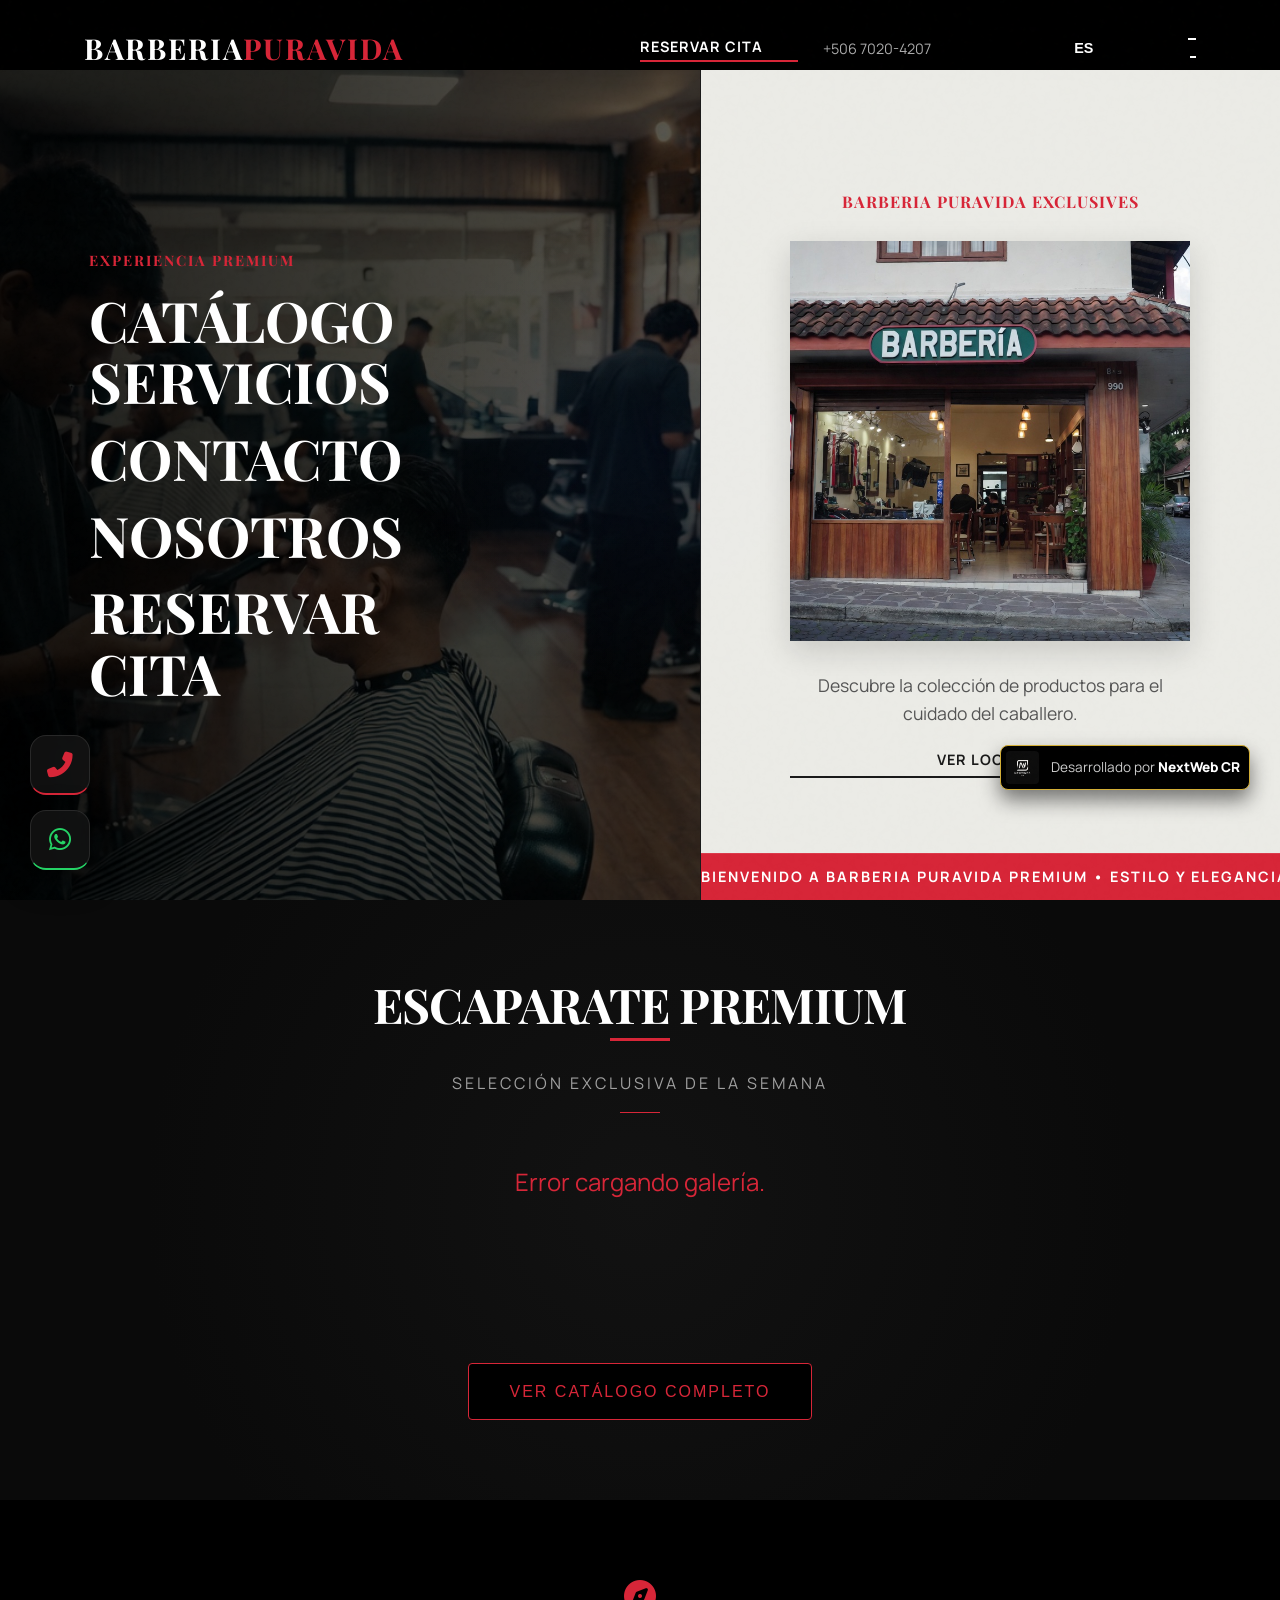
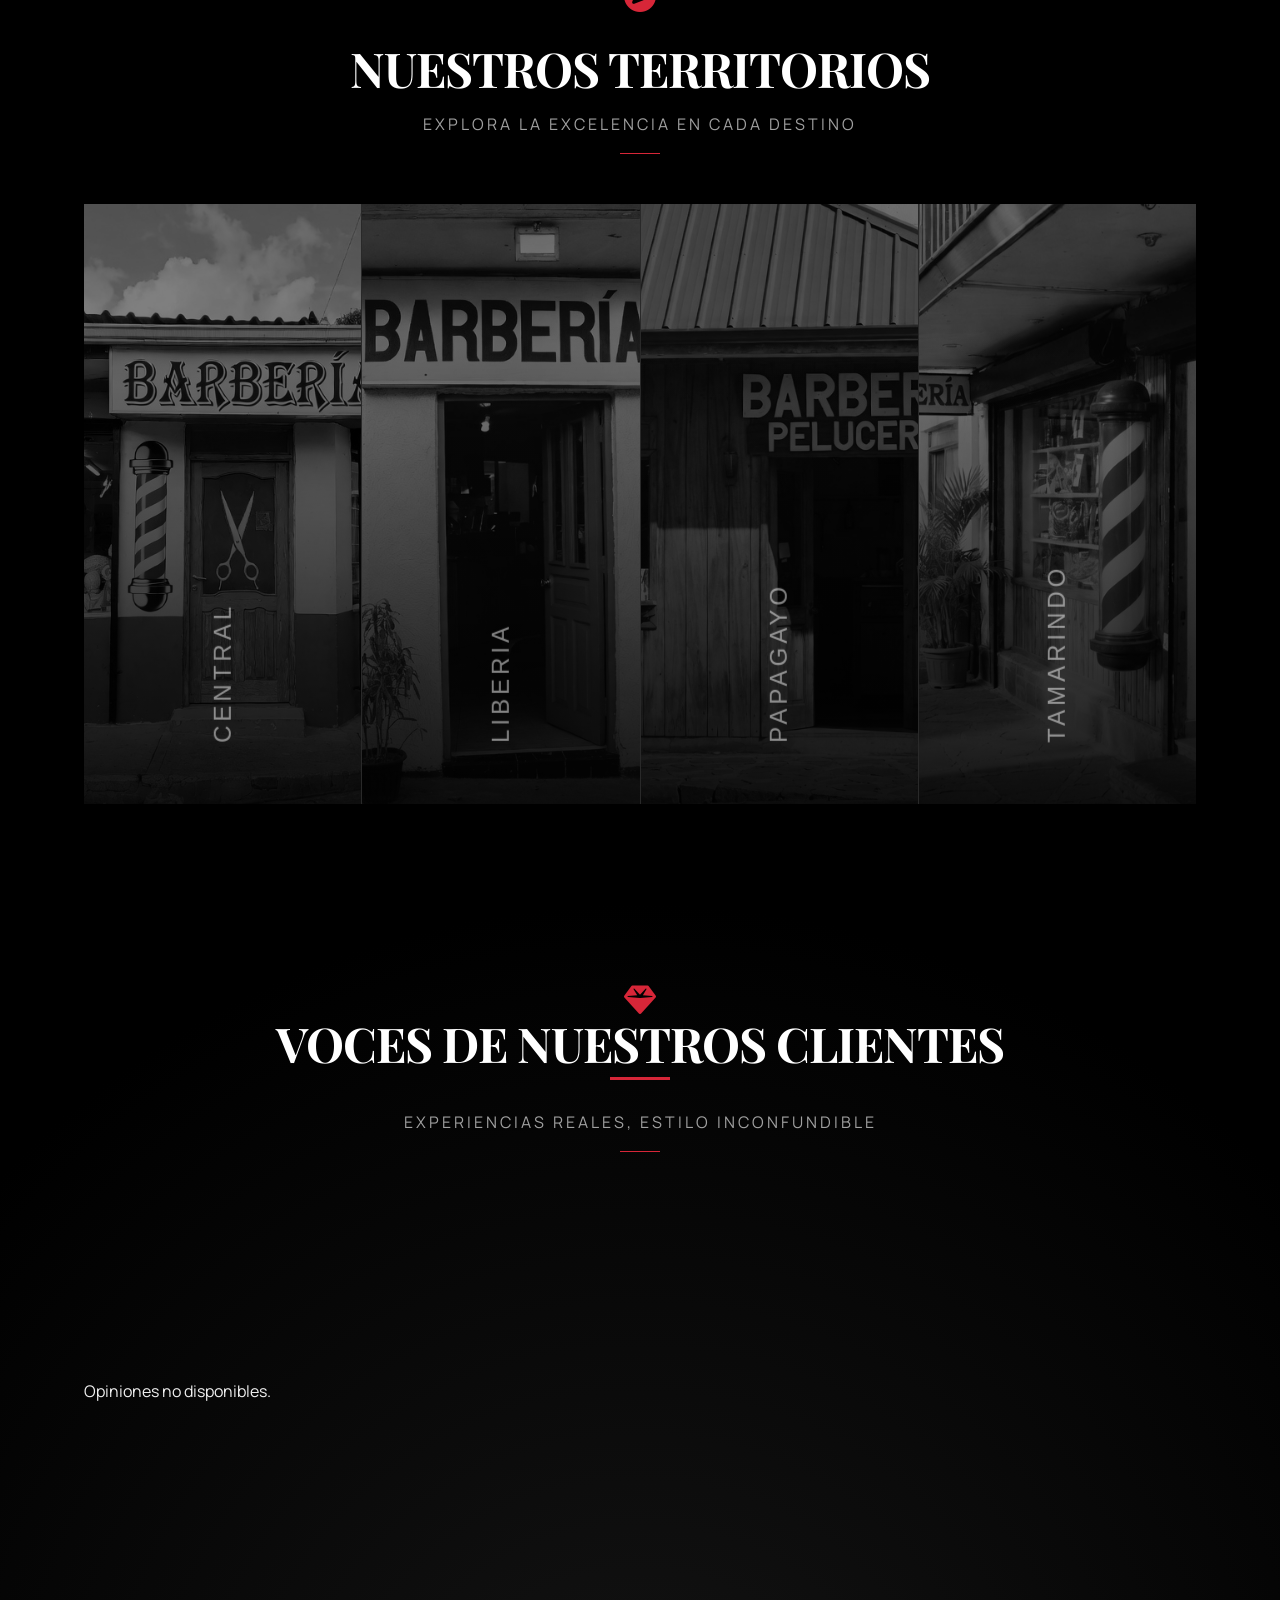
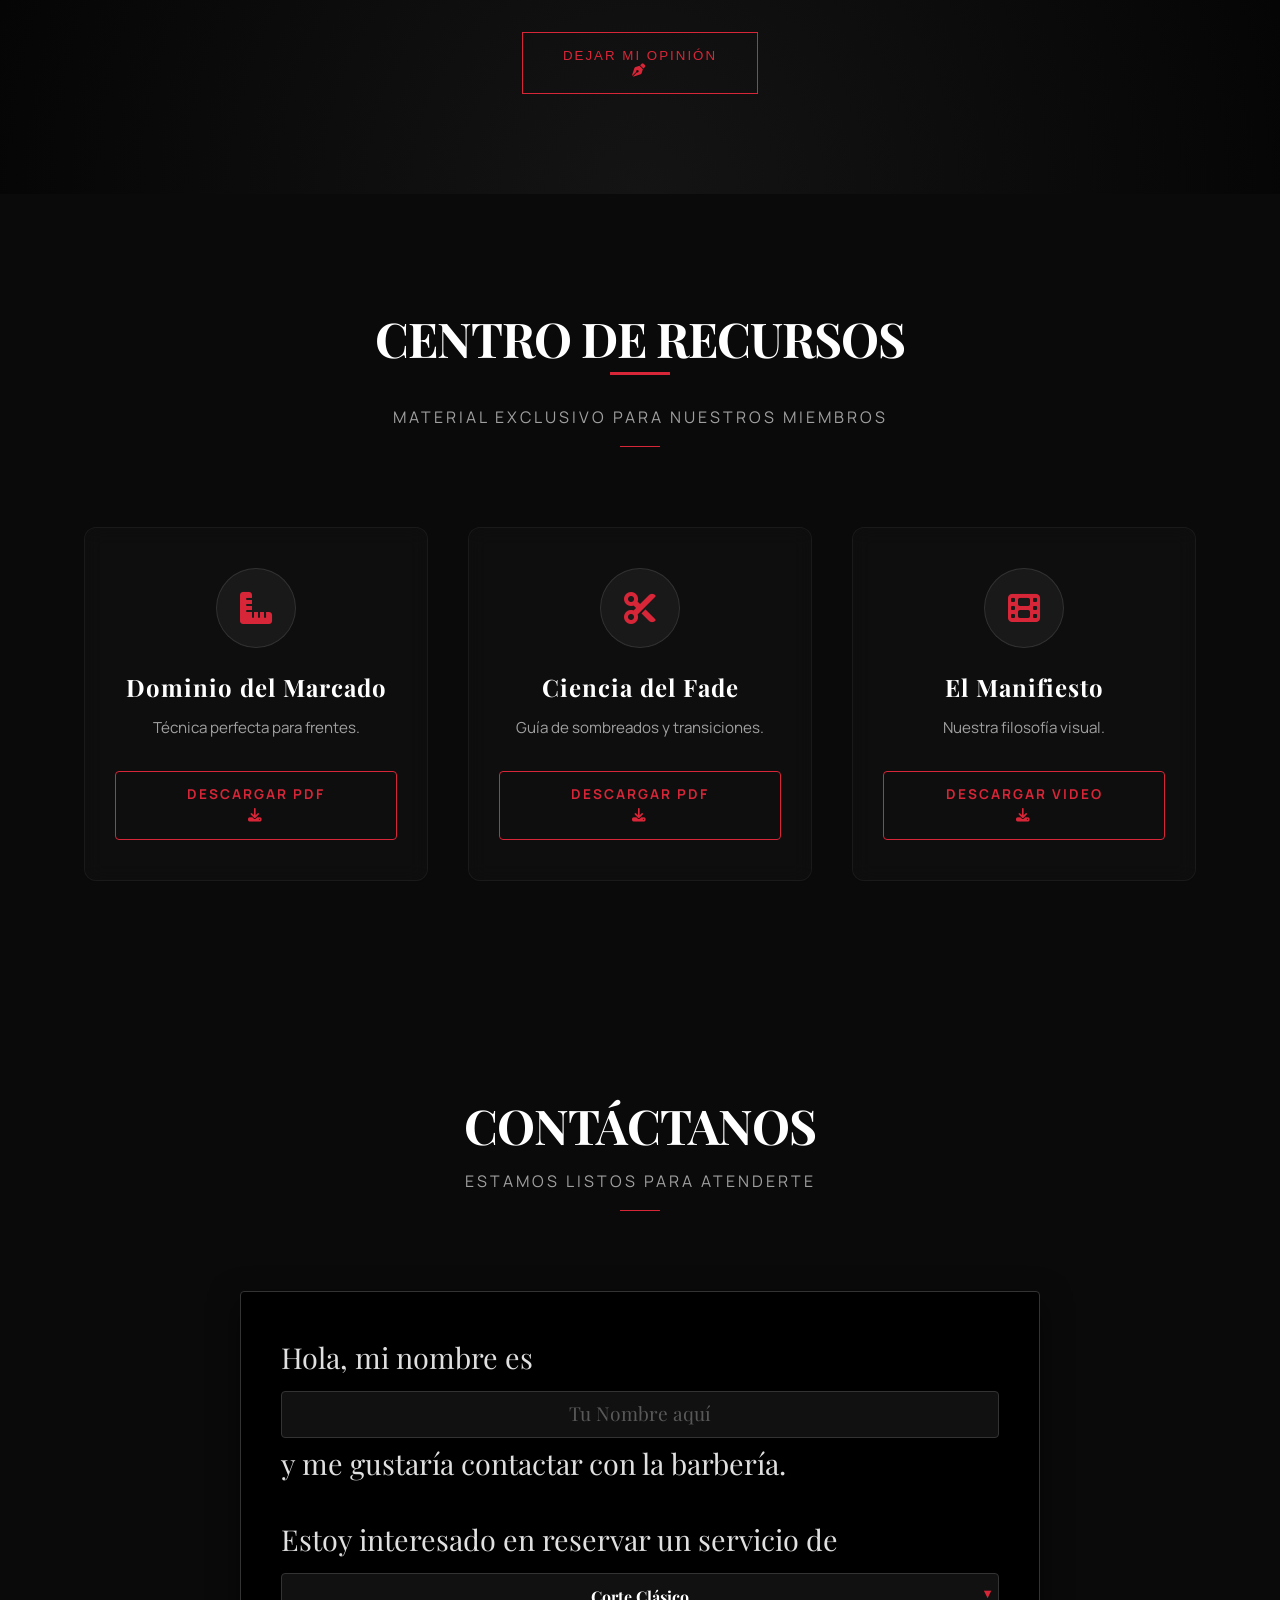
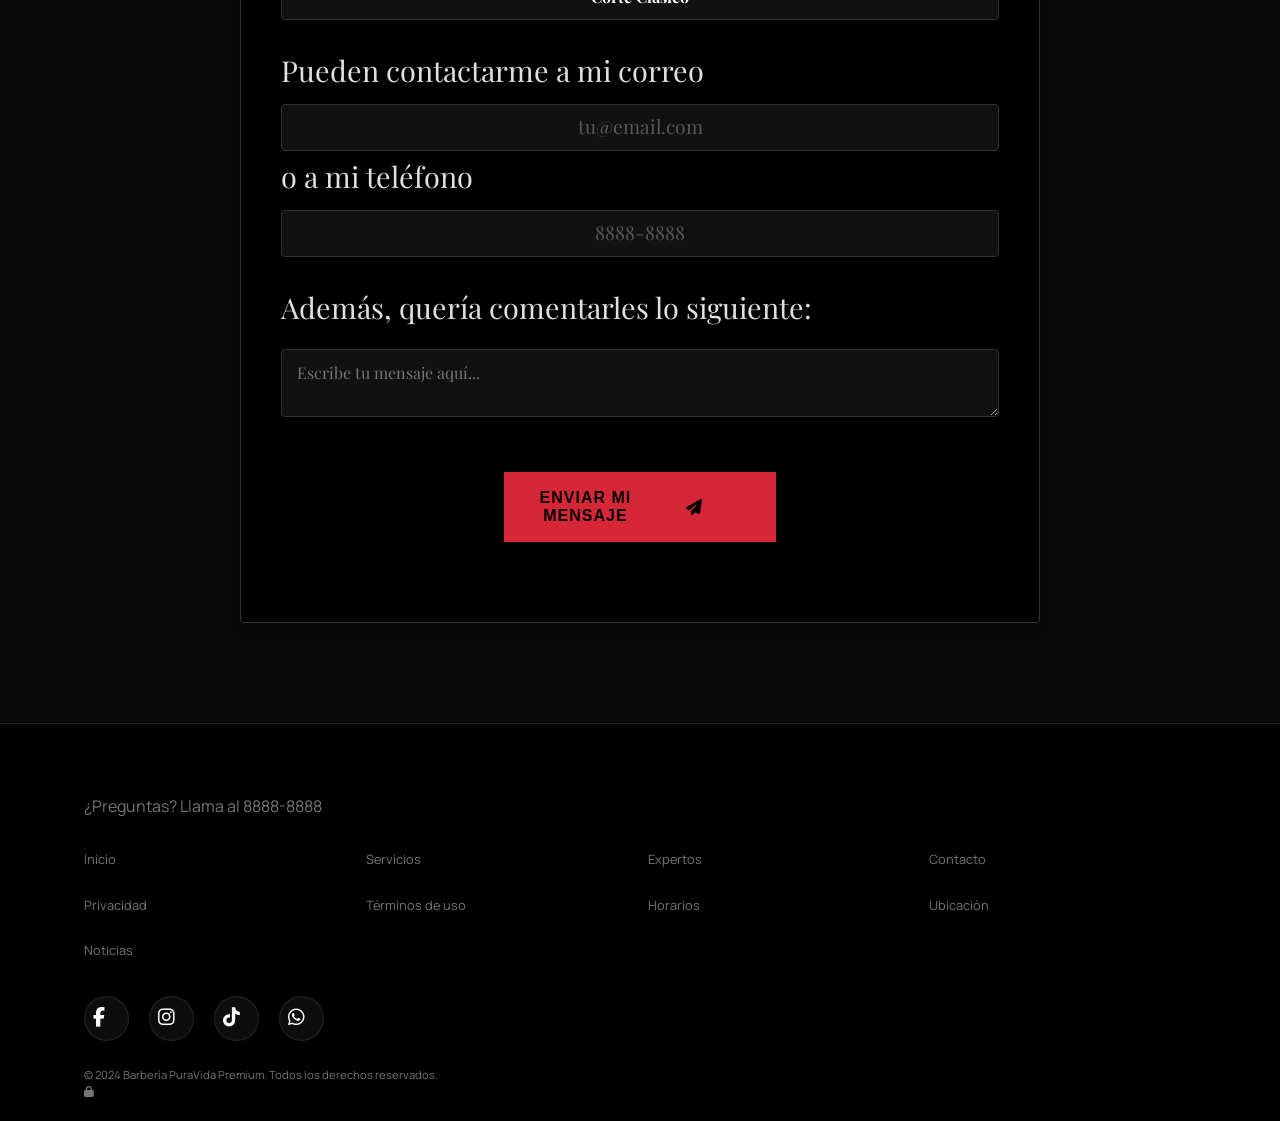
==== commit cb99b114: "Update index.html" ====
--- a/index.html
+++ b/index.html
@@ -95,7 +95,7 @@
                 <a href="reserva.html" class="nav-book-btn" data-i18n="nav_book">RESERVAR CITA</a>
 
                 <!-- Phone (Desktop) -->
-                <a href="tel:+50688888888" class="nav-phone">+506 8888-8888</a>
+                <a href="tel:+50688888888" class="nav-phone">+506 7020-4207</a>
 
                 <!-- Lang -->
                 <button class="nav-lang">ES</button>
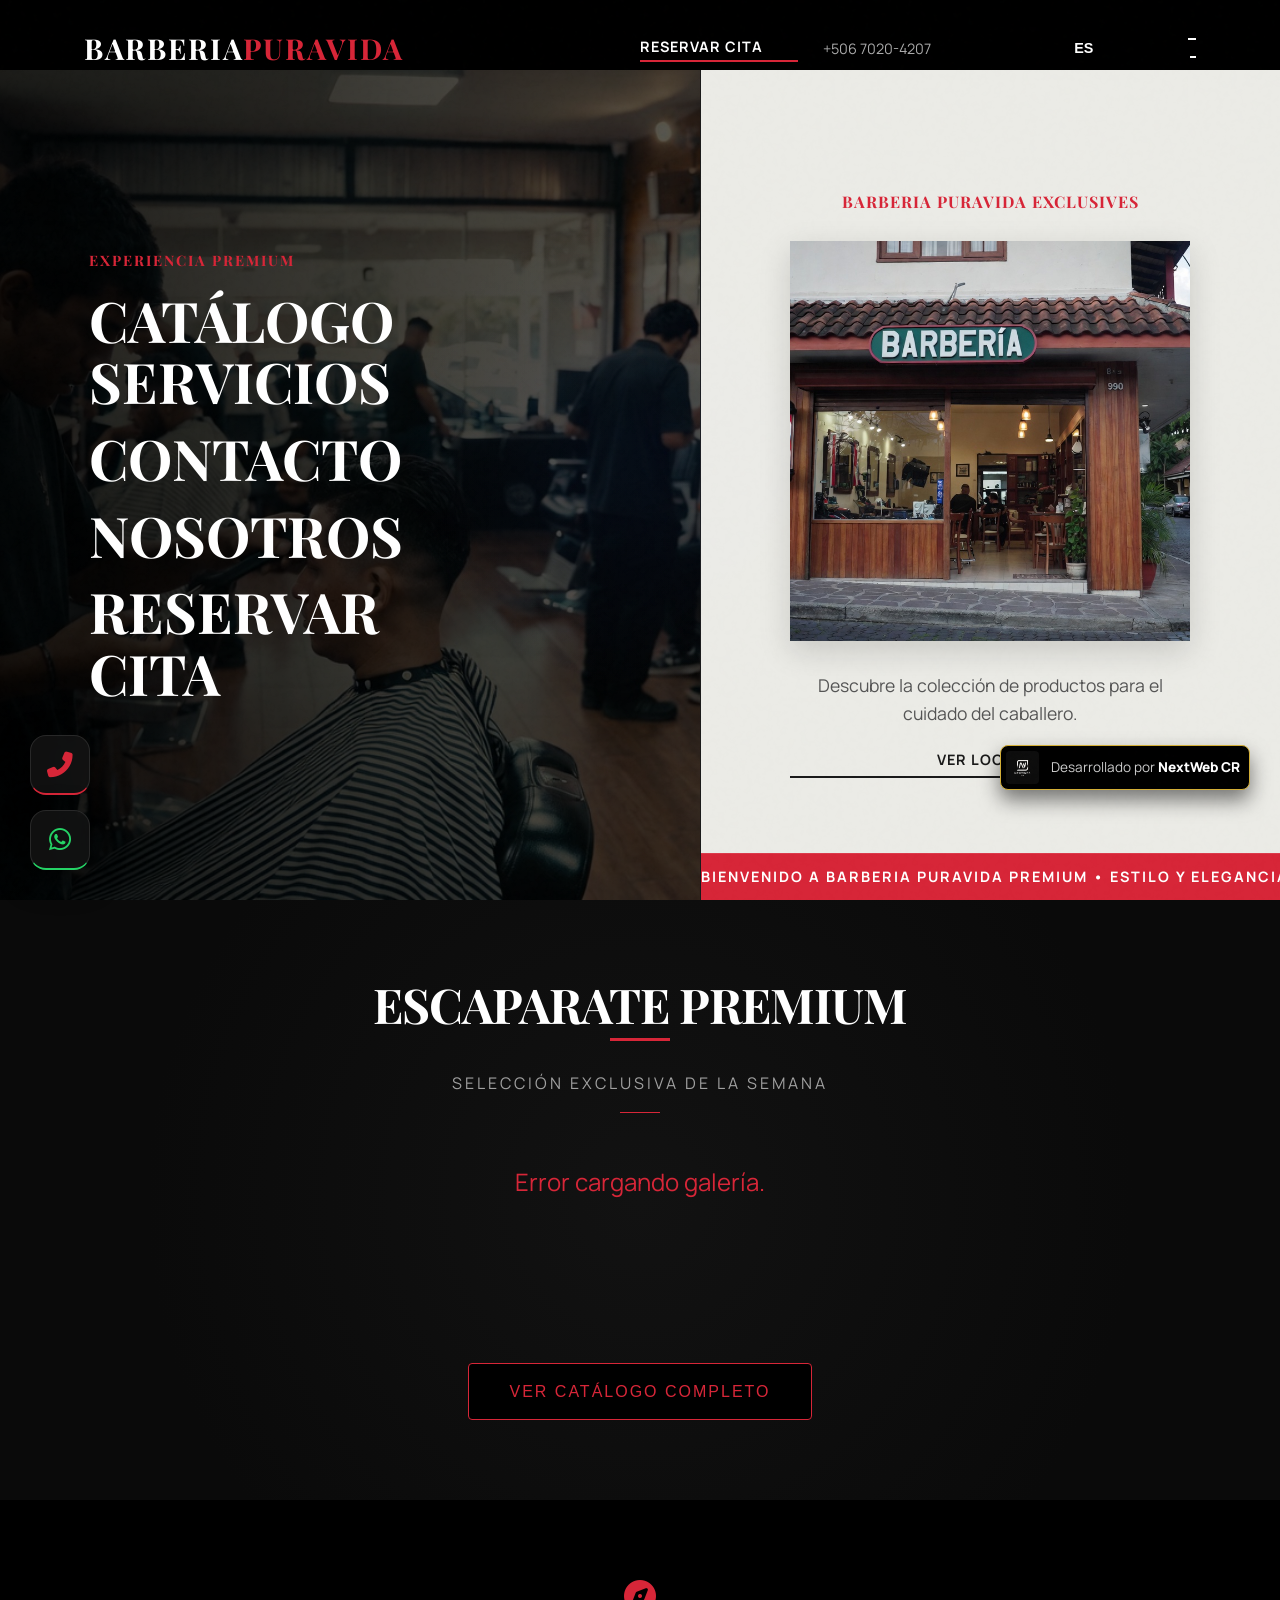
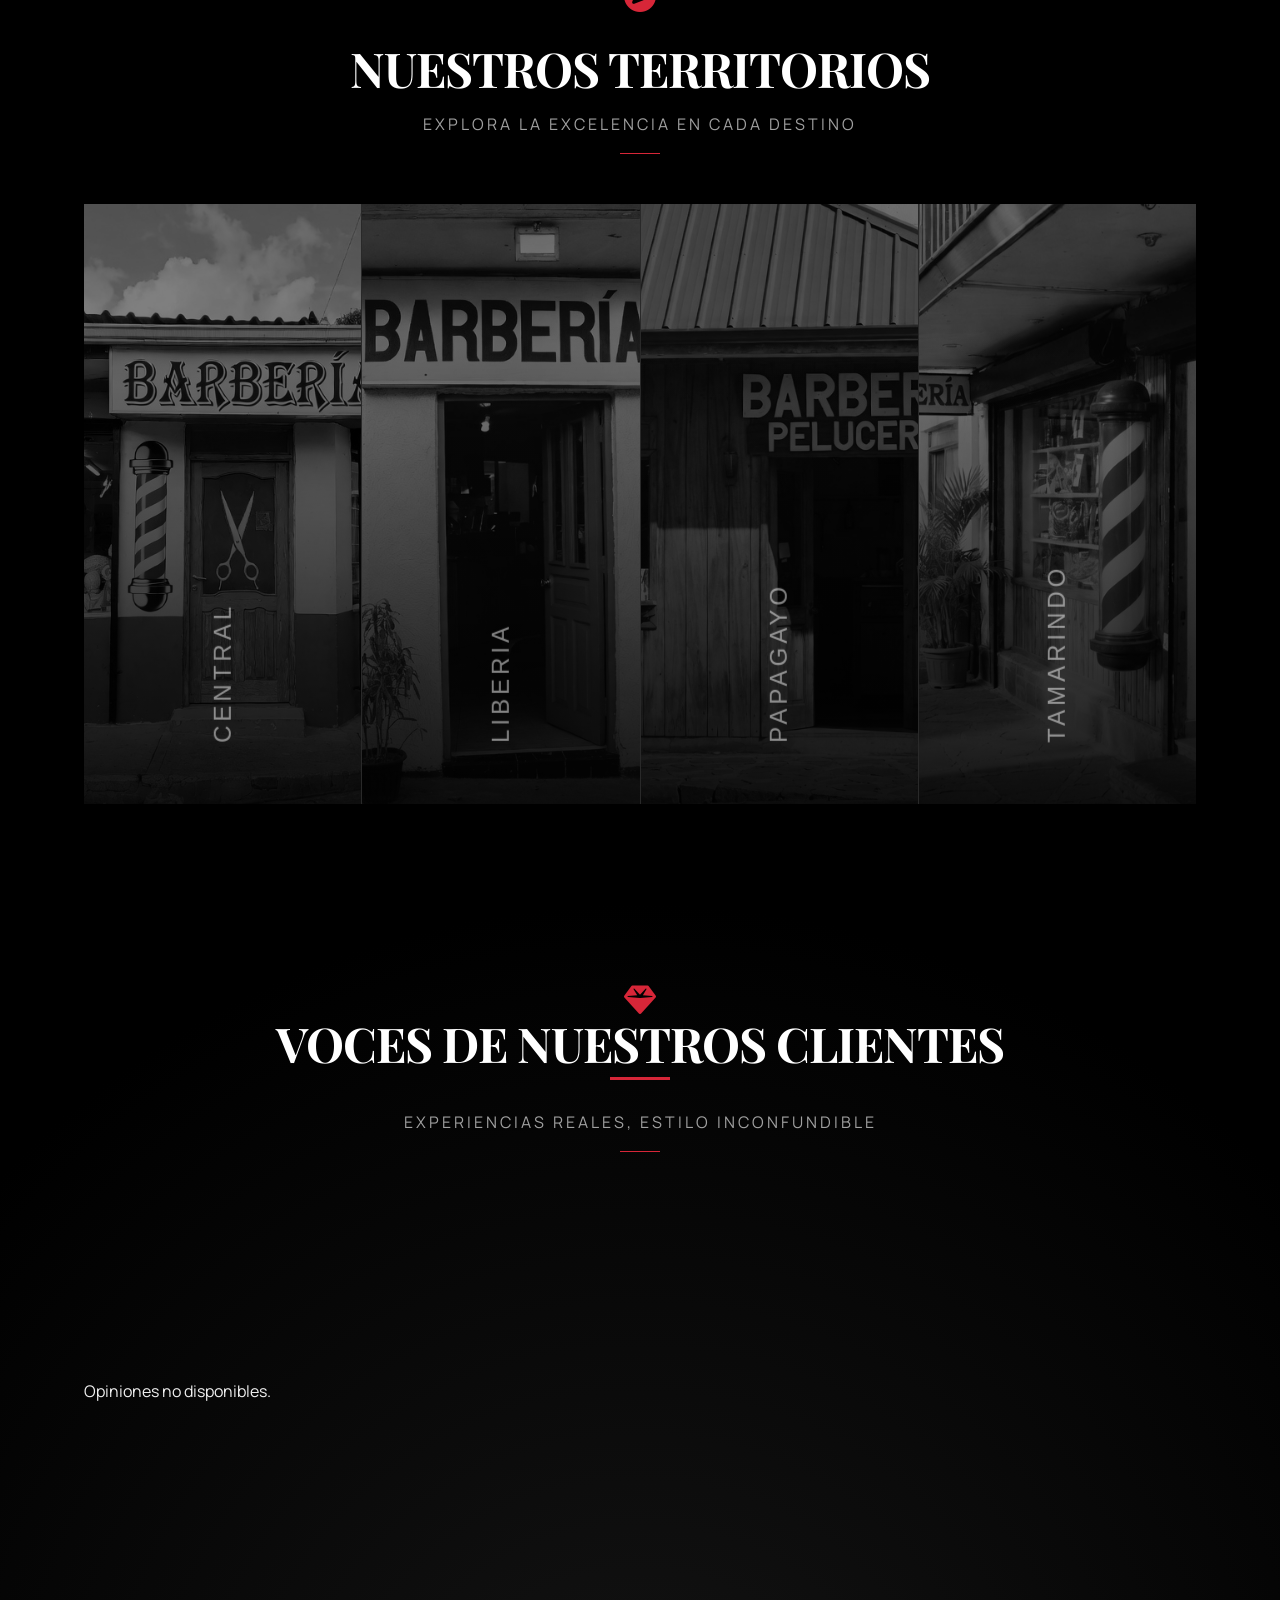
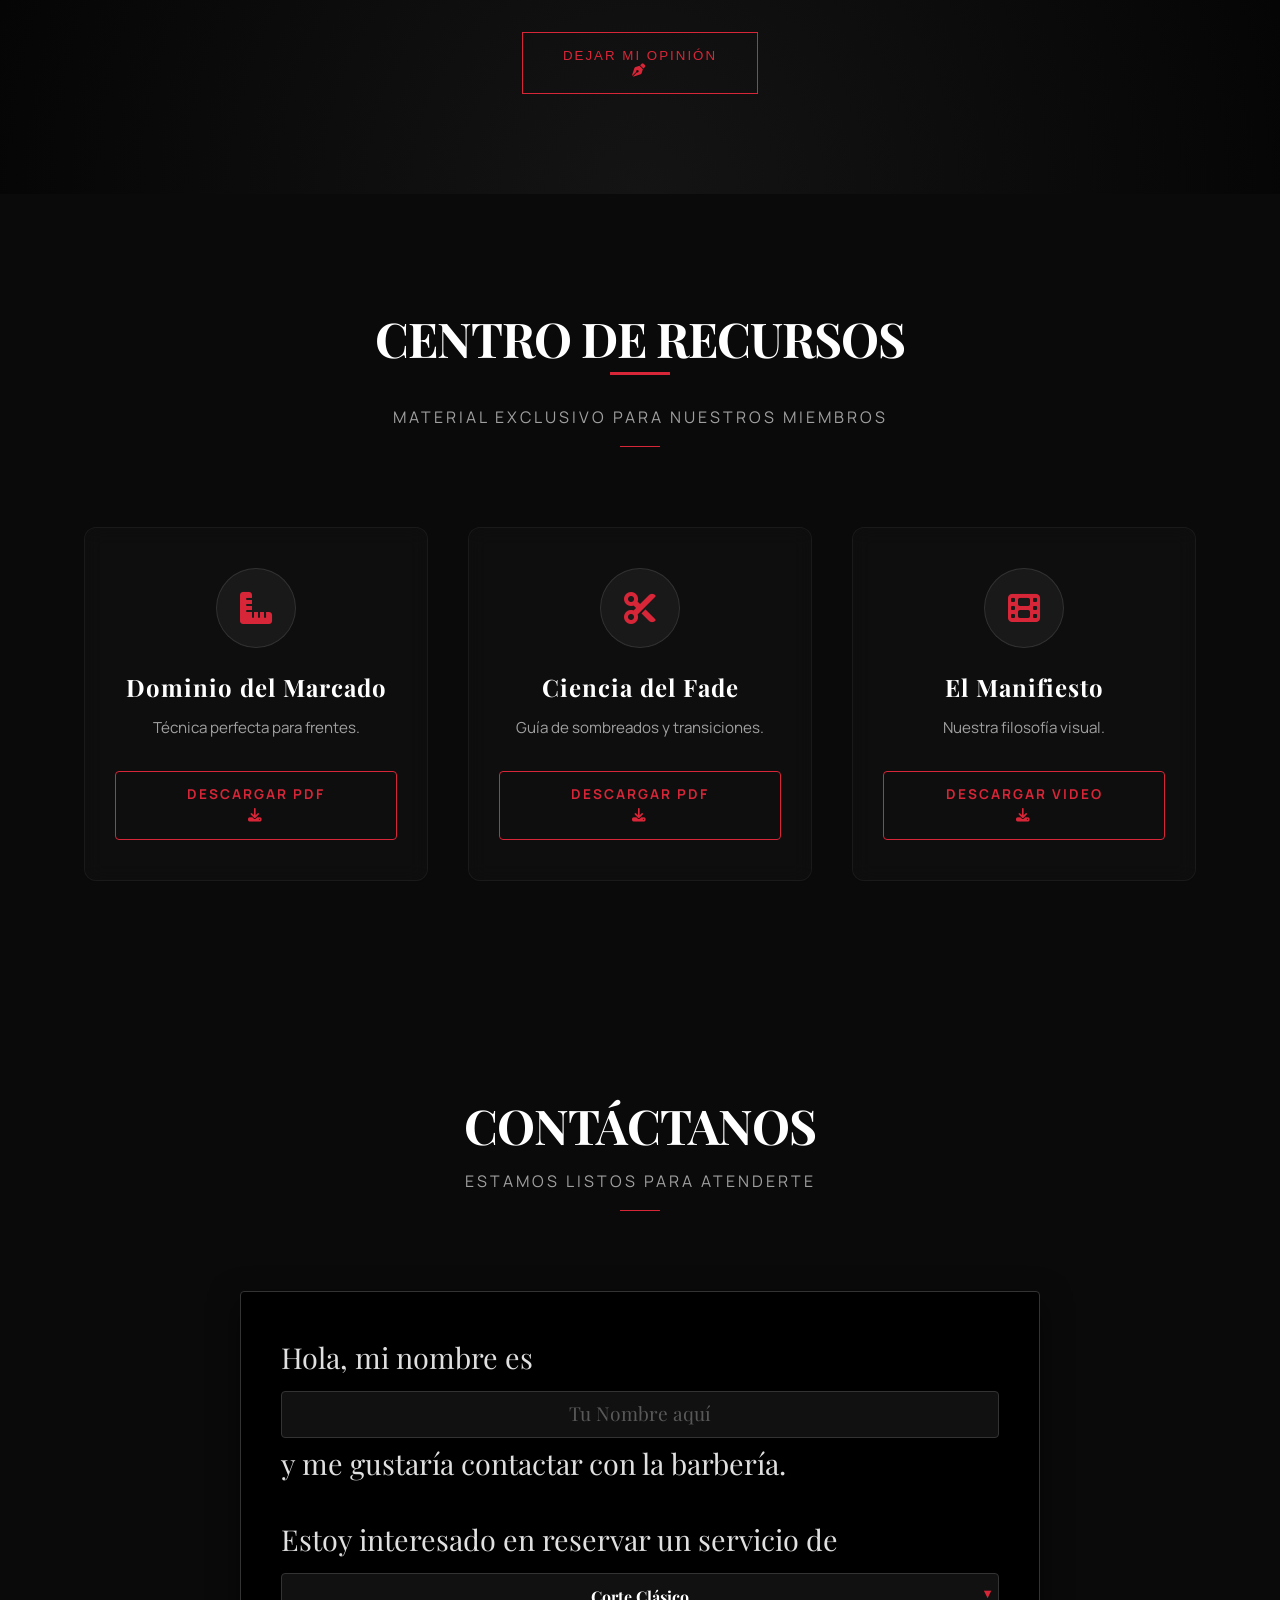
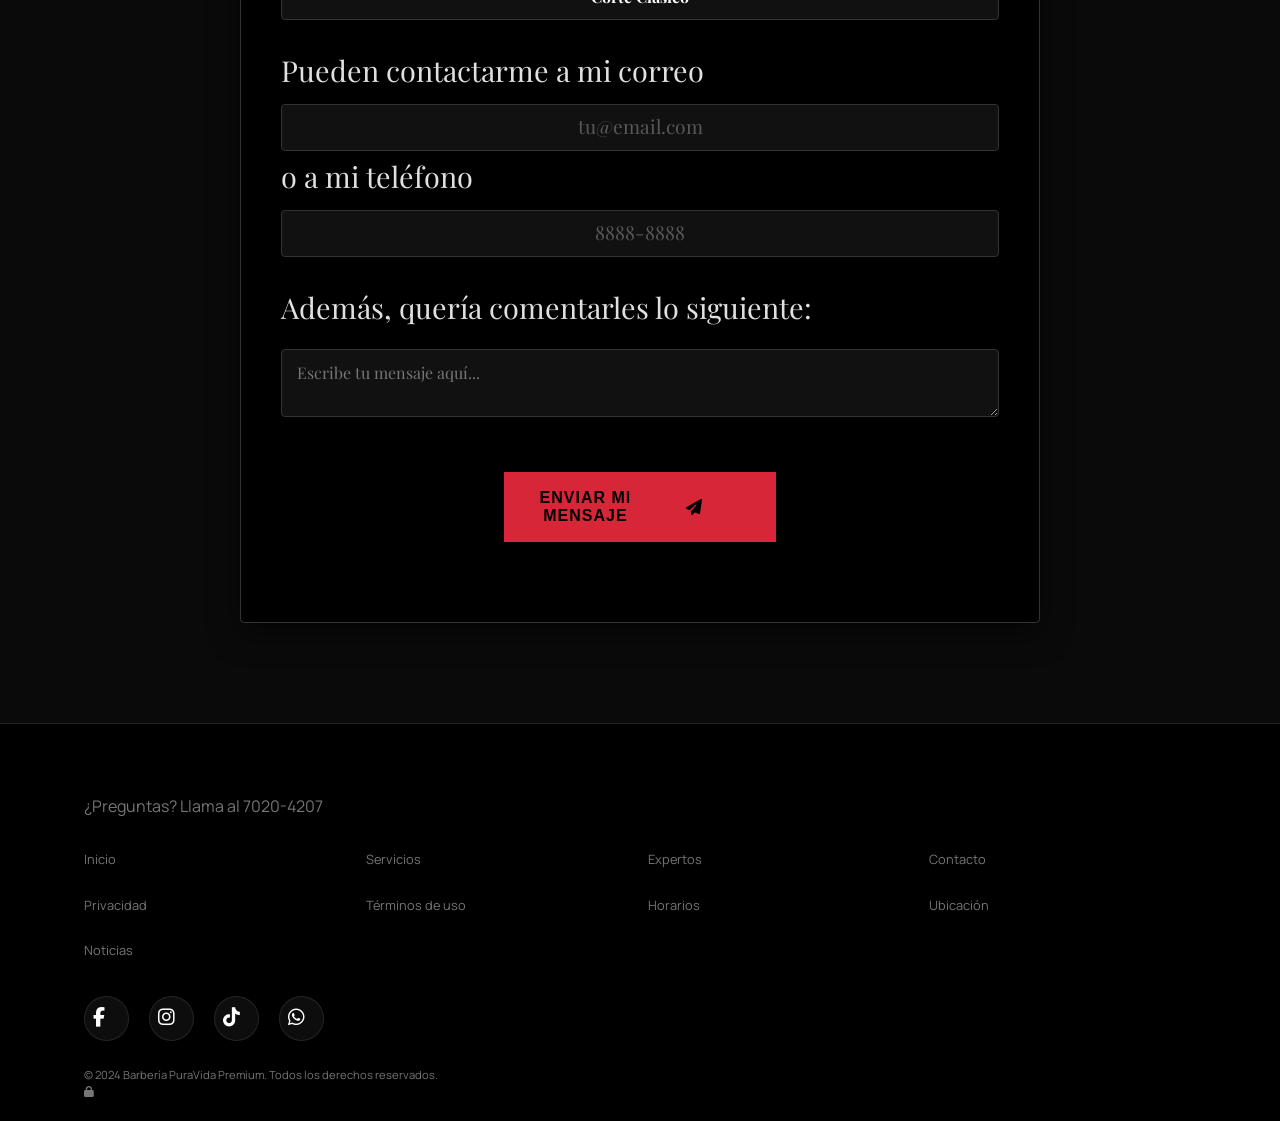
==== commit 99feed88: "Update index.html" ====
--- a/index.html
+++ b/index.html
@@ -483,7 +483,7 @@
     <footer class="netflix-footer">
         <div class="container">
             <div class="footer-top">
-                <span data-i18n="footer_questions">¿Preguntas? Llama al</span> <a href="tel:+50688888888">8888-8888</a>
+                <span data-i18n="footer_questions">¿Preguntas? Llama al</span> <a href="tel:+50688888888">7020-4207</a>
             </div>
             <div class="footer-links">
                 <ul>
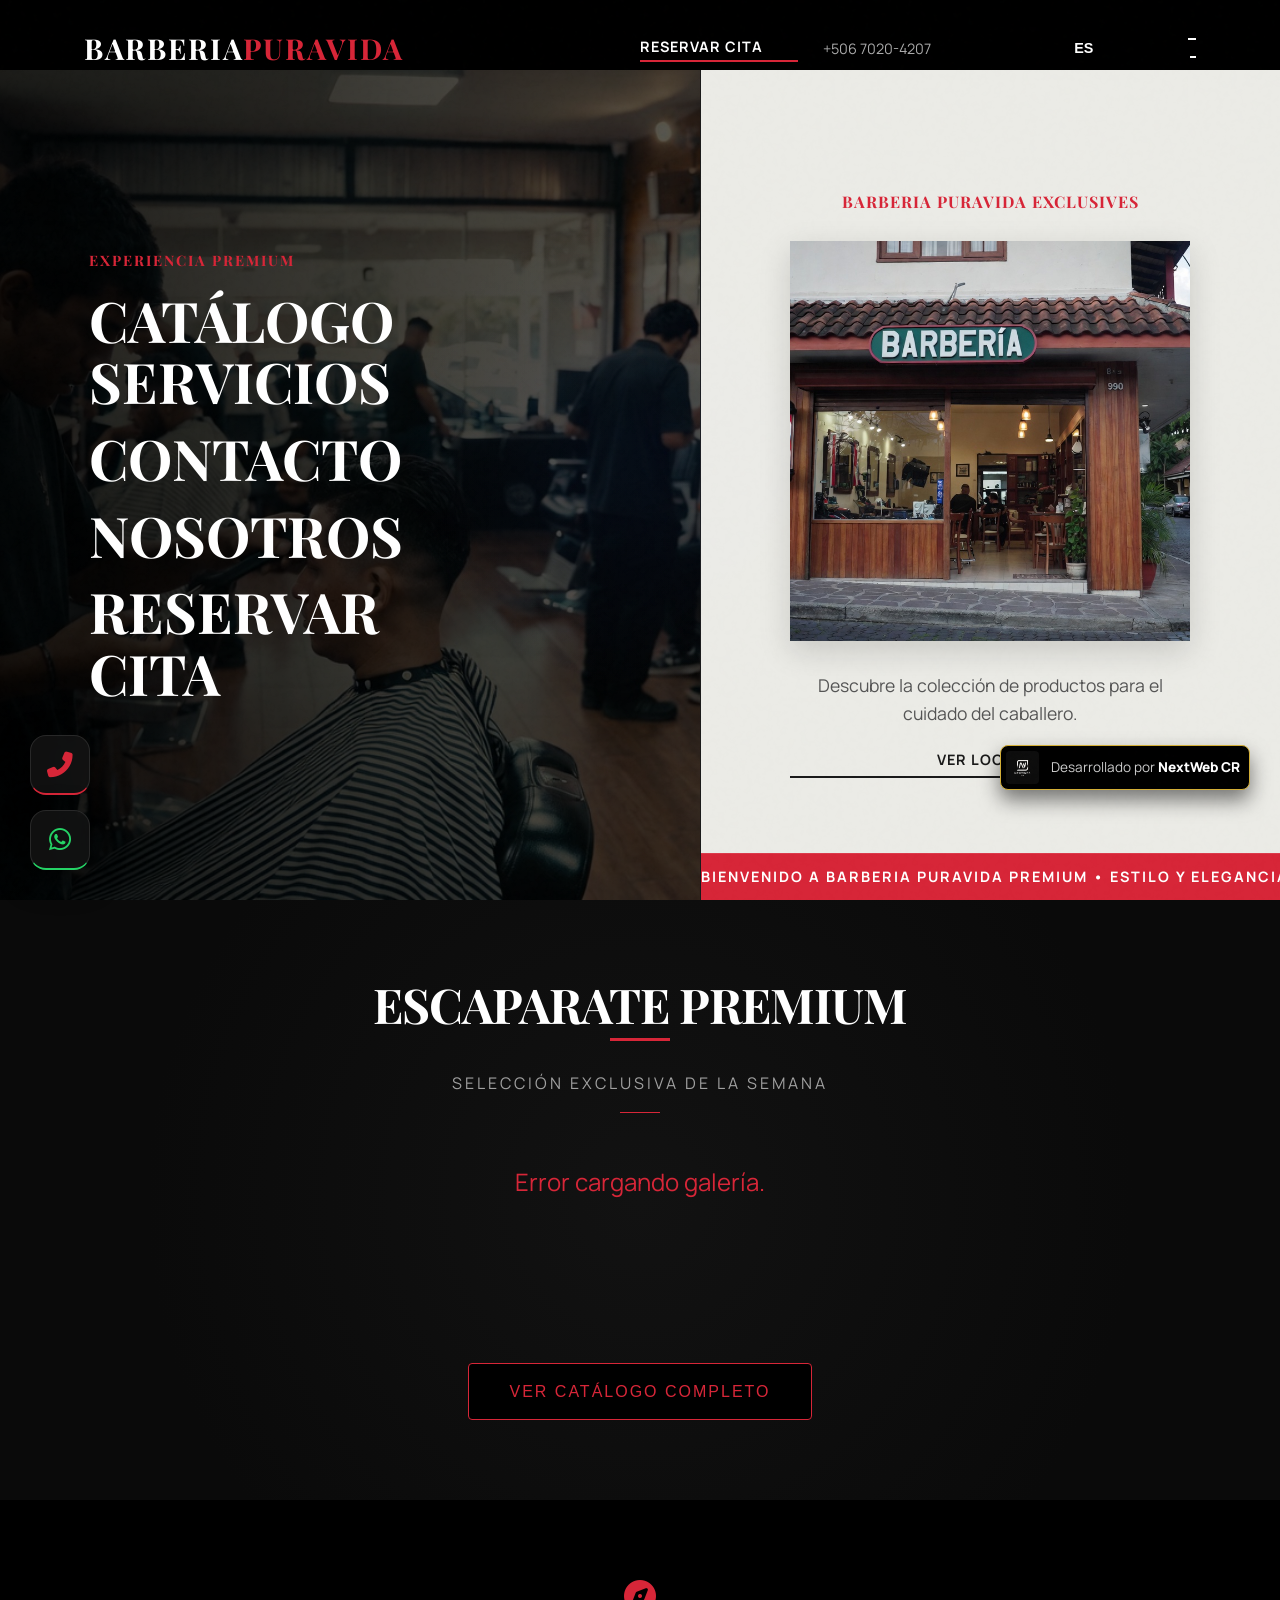
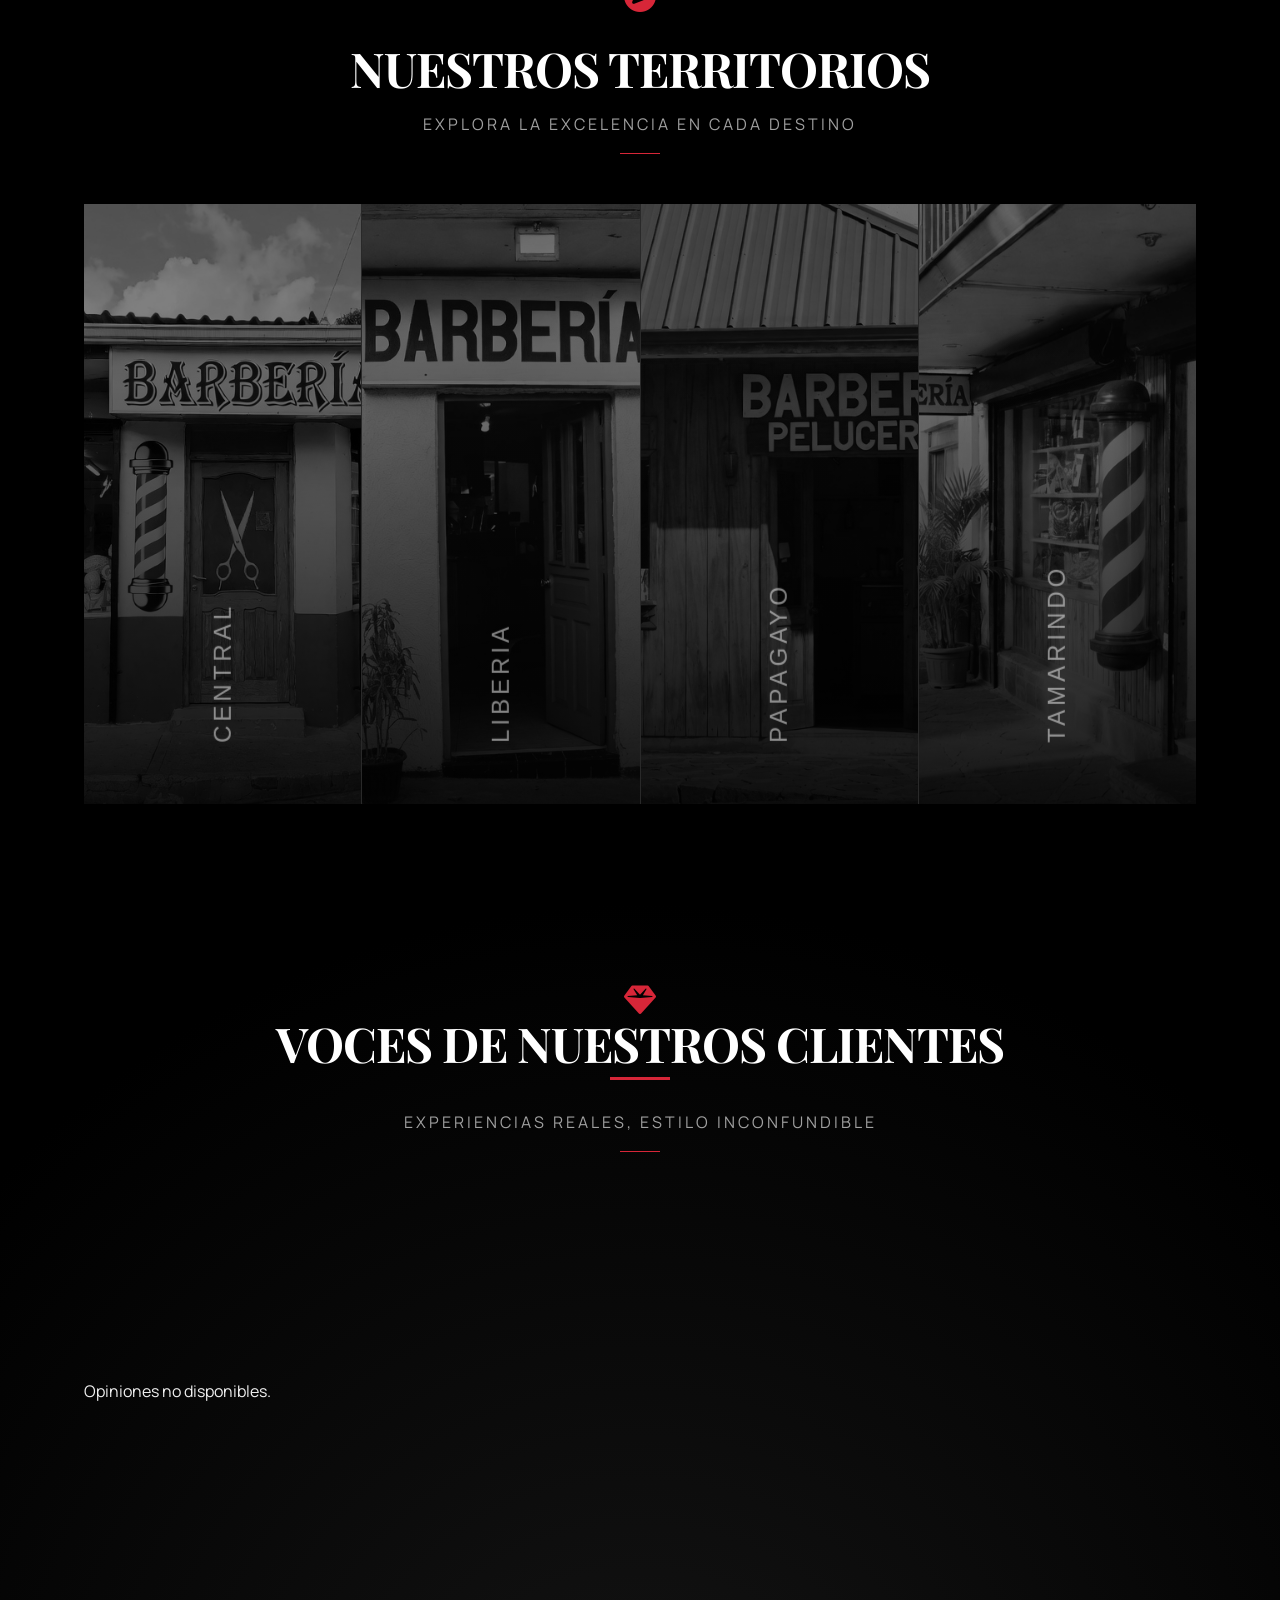
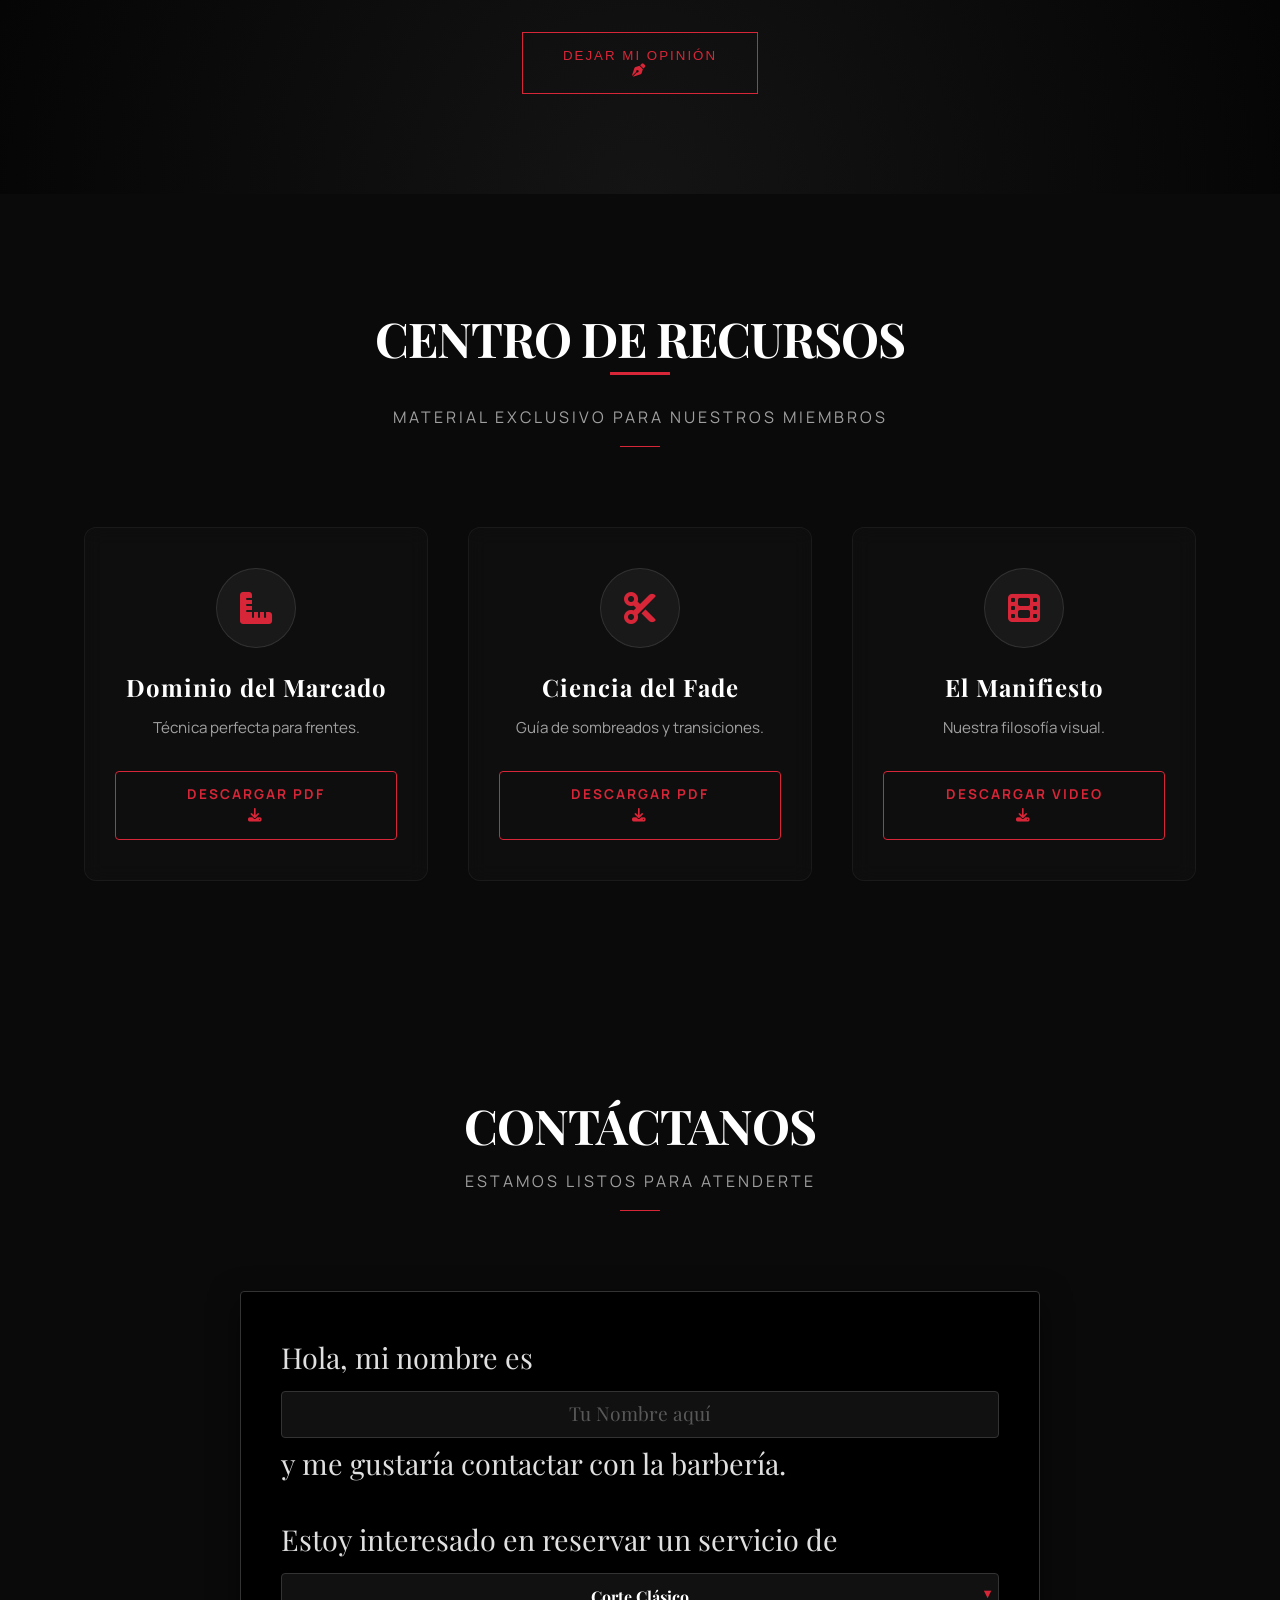
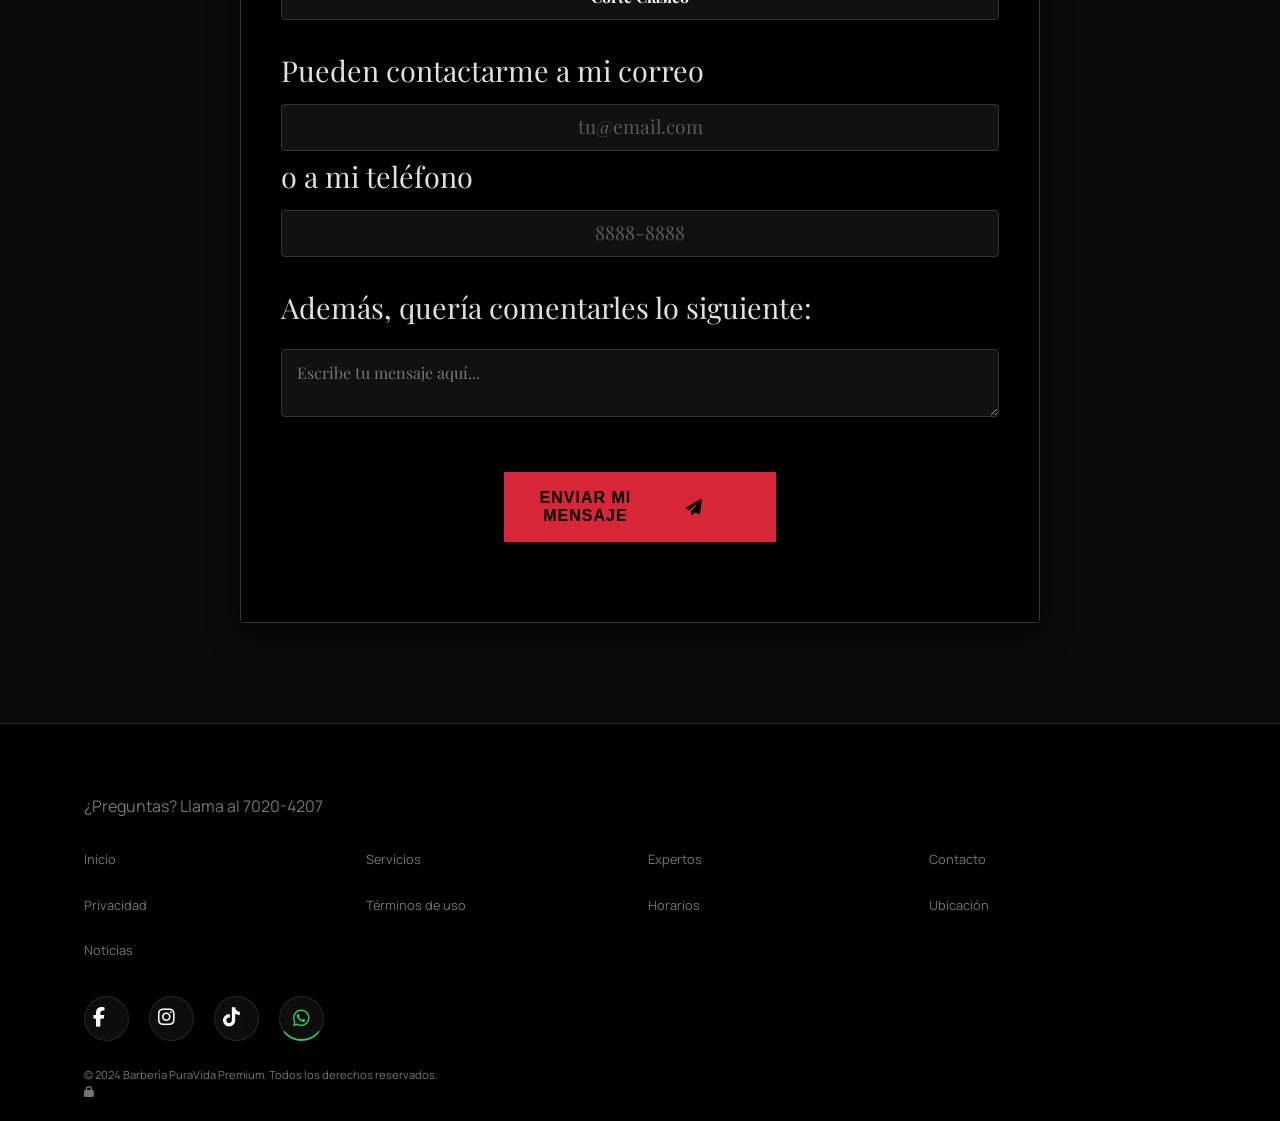
==== commit 14e73ca9: "Update index.html" ====
--- a/index.html
+++ b/index.html
@@ -483,7 +483,7 @@
     <footer class="netflix-footer">
         <div class="container">
             <div class="footer-top">
-                <span data-i18n="footer_questions">¿Preguntas? Llama al</span> <a href="tel:+50688888888">7020-4207</a>
+                <span data-i18n="footer_questions">¿Preguntas? Llama al</span> <a href="tel:50670204207">7020-4207</a>
             </div>
             <div class="footer-links">
                 <ul>
@@ -499,10 +499,10 @@
                 </ul>
             </div>
             <div class="footer-social">
-                <a href="#"><i class="fab fa-facebook-f"></i></a>
-                <a href="#"><i class="fab fa-instagram"></i></a>
-                <a href="#"><i class="fab fa-tiktok"></i></a>
-                <a href="#"><i class="fab fa-whatsapp"></i></a>
+                <a href="https://www.facebook.com/profile.php?id=61584523928767&locale=es_LA"><i class="fab fa-facebook-f"></i></a>
+                <a href="https://www.instagram.com/next.webcr/"><i class="fab fa-instagram"></i></a>
+                <a href="https://www.tiktok.com/@nextweb.cr?is_from_webapp=1&sender_device=pc"><i class="fab fa-tiktok"></i></a>
+                <a href=" href="https://wa.me/50670204207" target="_blank" class="float-btn whatsapp" title="WhatsApp"><i class="fab fa-whatsapp"></i></a>
             </div>
             <div class="footer-copyright">
                 &copy; 2024 Barbería PuraVida Premium. <span data-i18n="footer_rights">Todos los derechos
@@ -546,7 +546,7 @@
 
     <!-- Floating Contact Buttons -->
     <div class="floating-contact">
-        <a href="tel:+50670204207" class="float-btn phone" title="Llamar">
+        <a href="tel:50670204207" class="float-btn phone" title="Llamar">
             <i class="fas fa-phone-alt"></i>
         </a>
         <a href="https://wa.me/50670204207" target="_blank" class="float-btn whatsapp" title="WhatsApp">
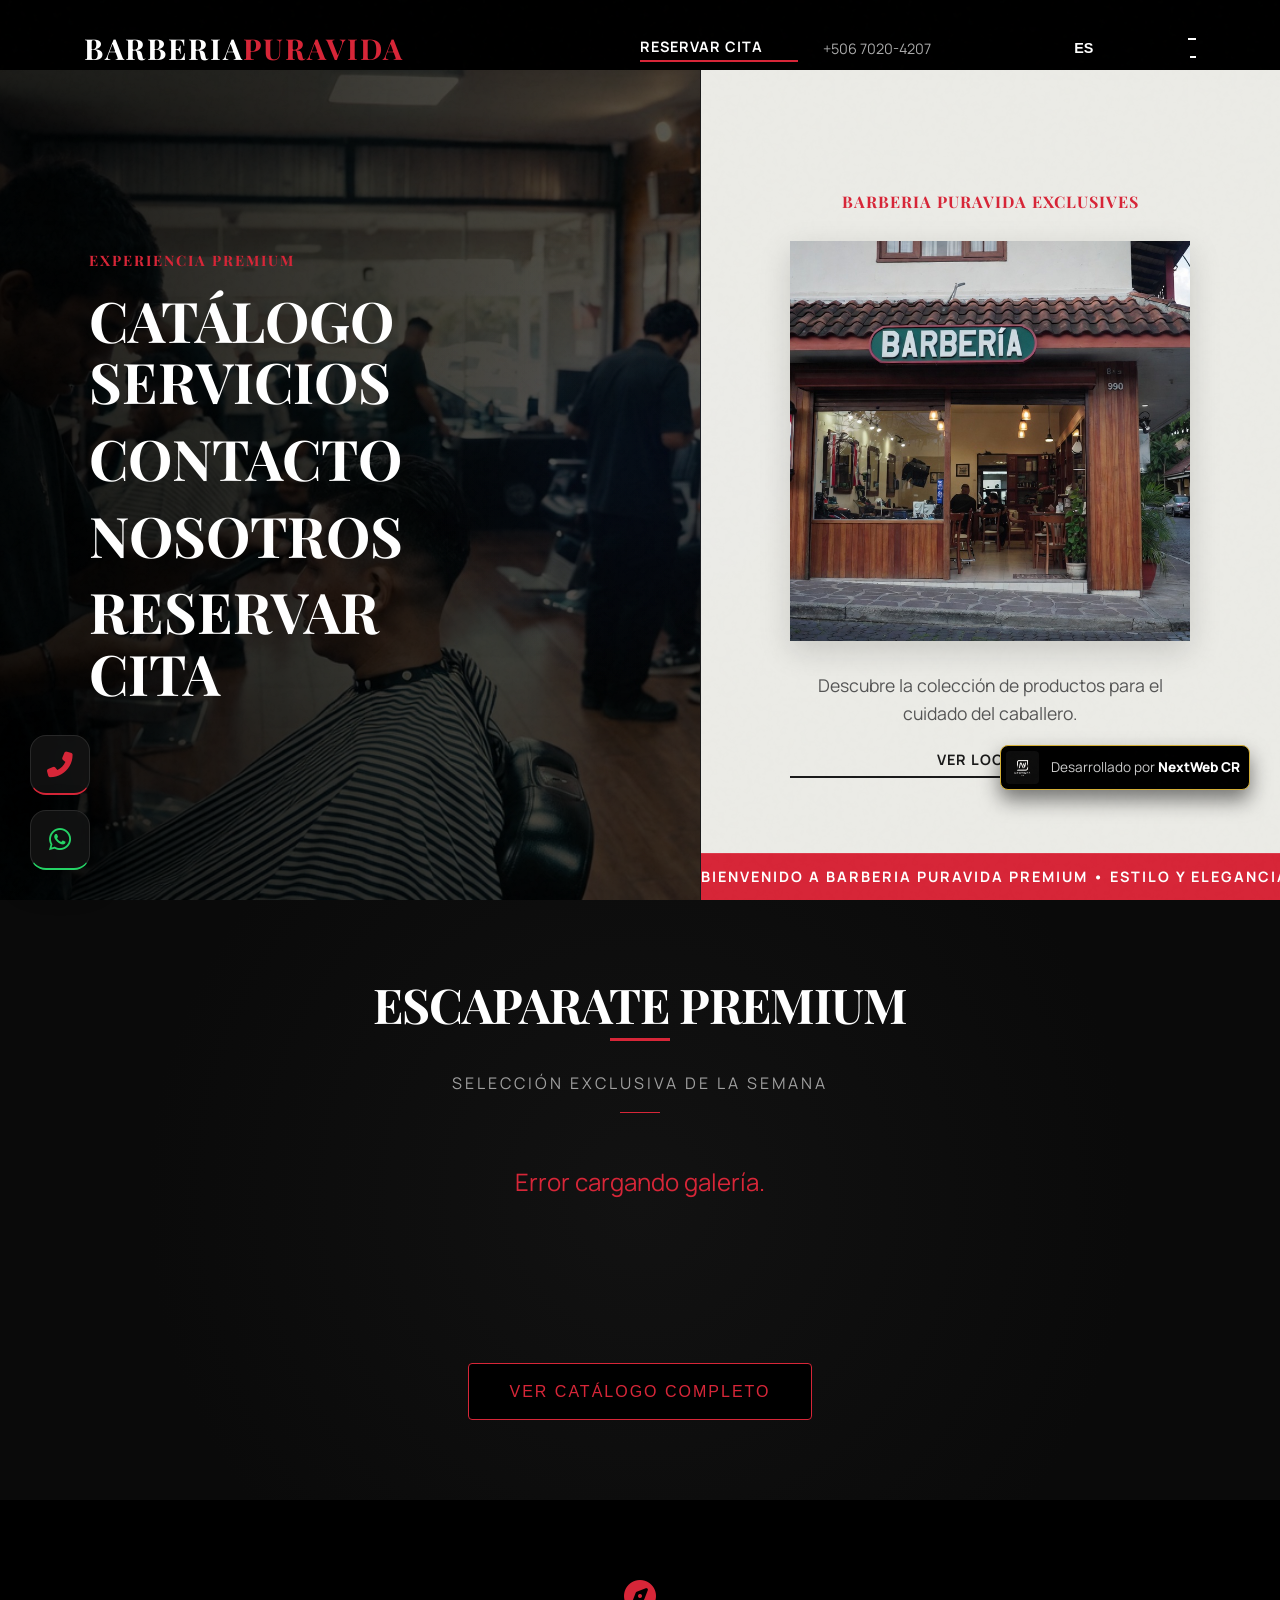
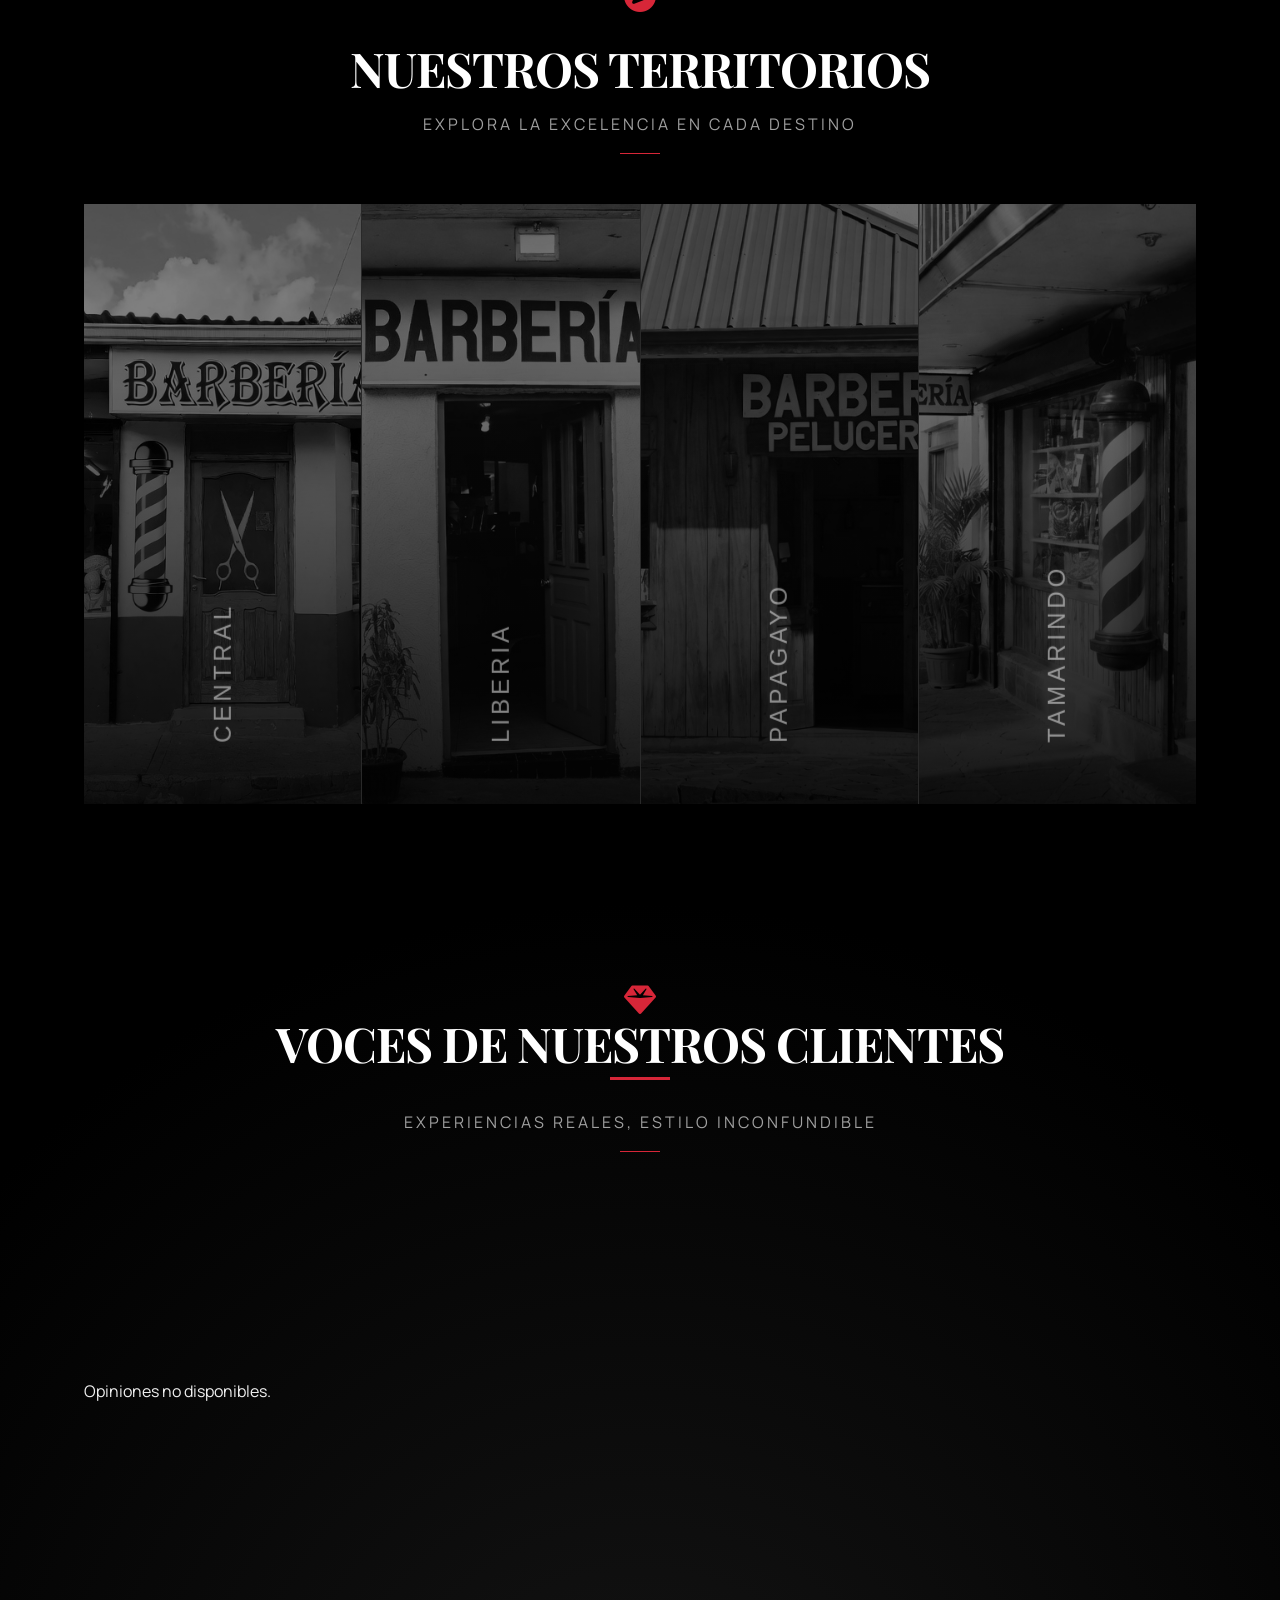
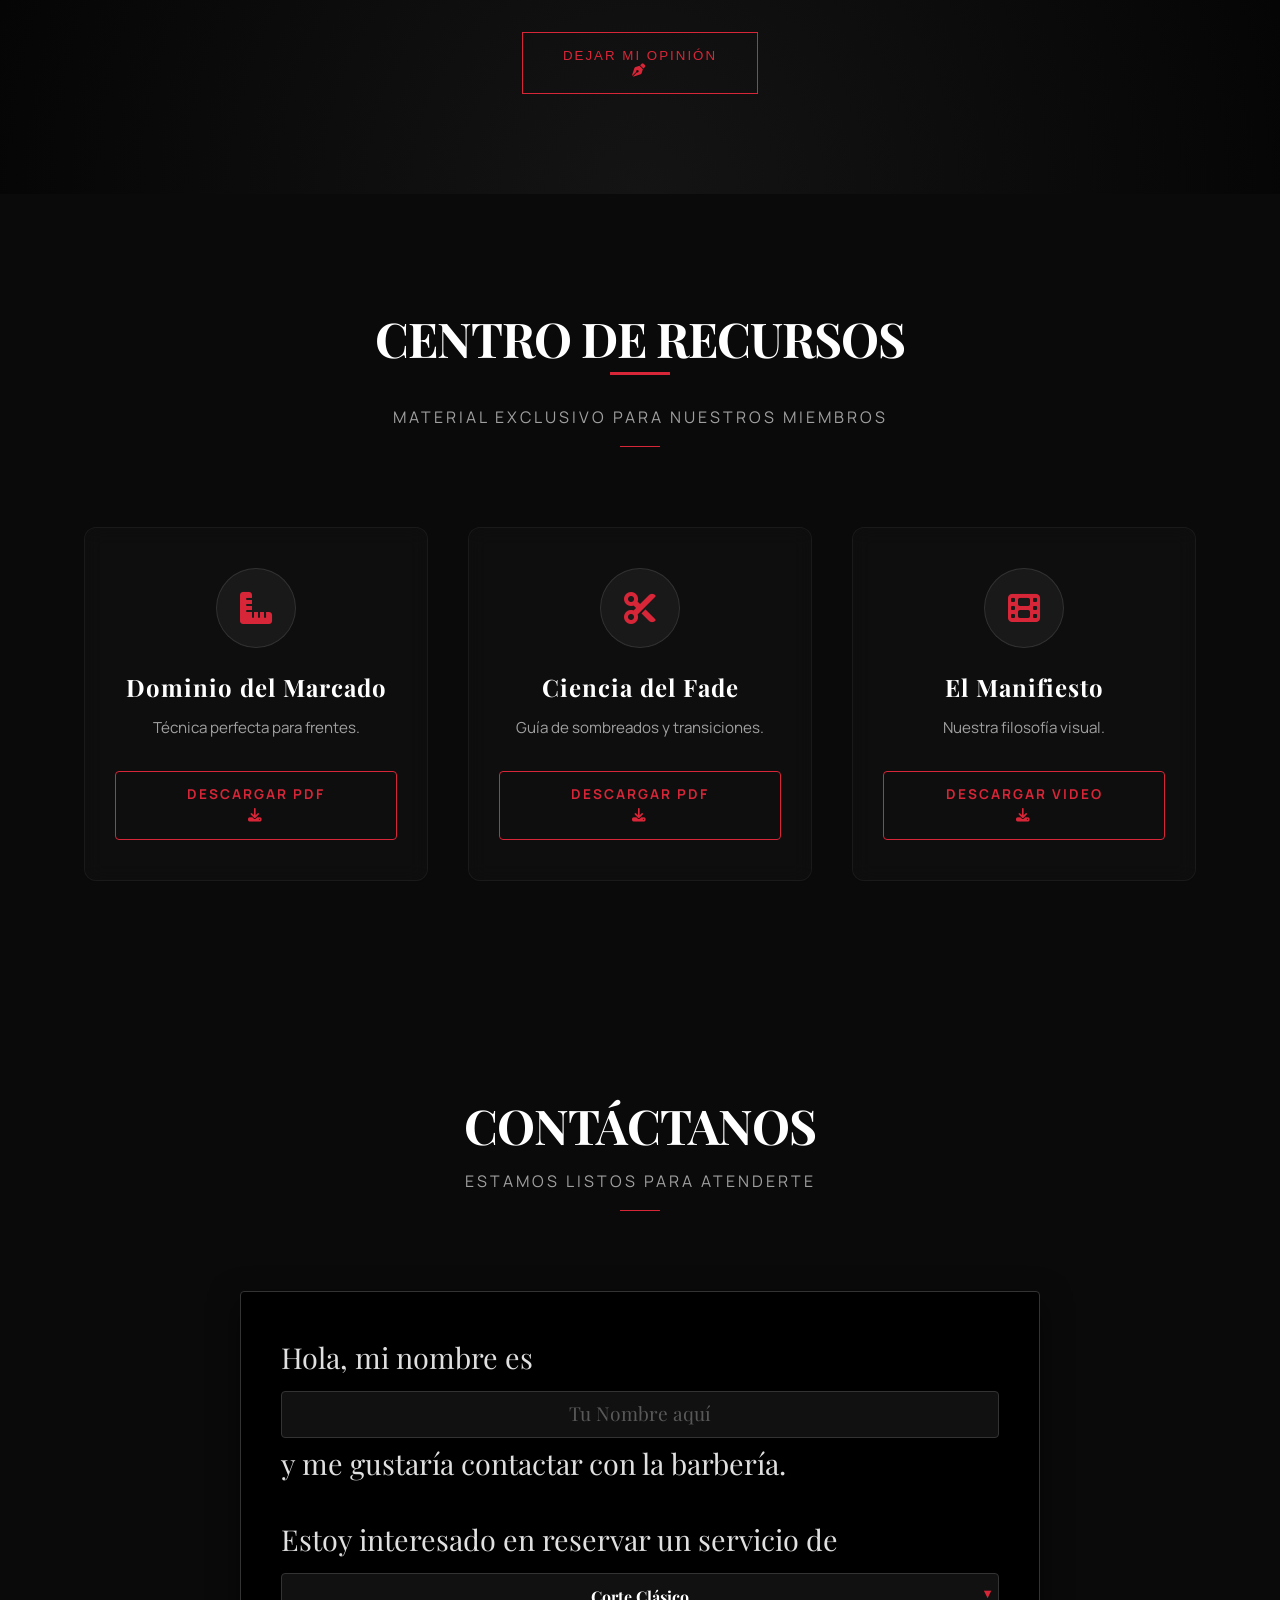
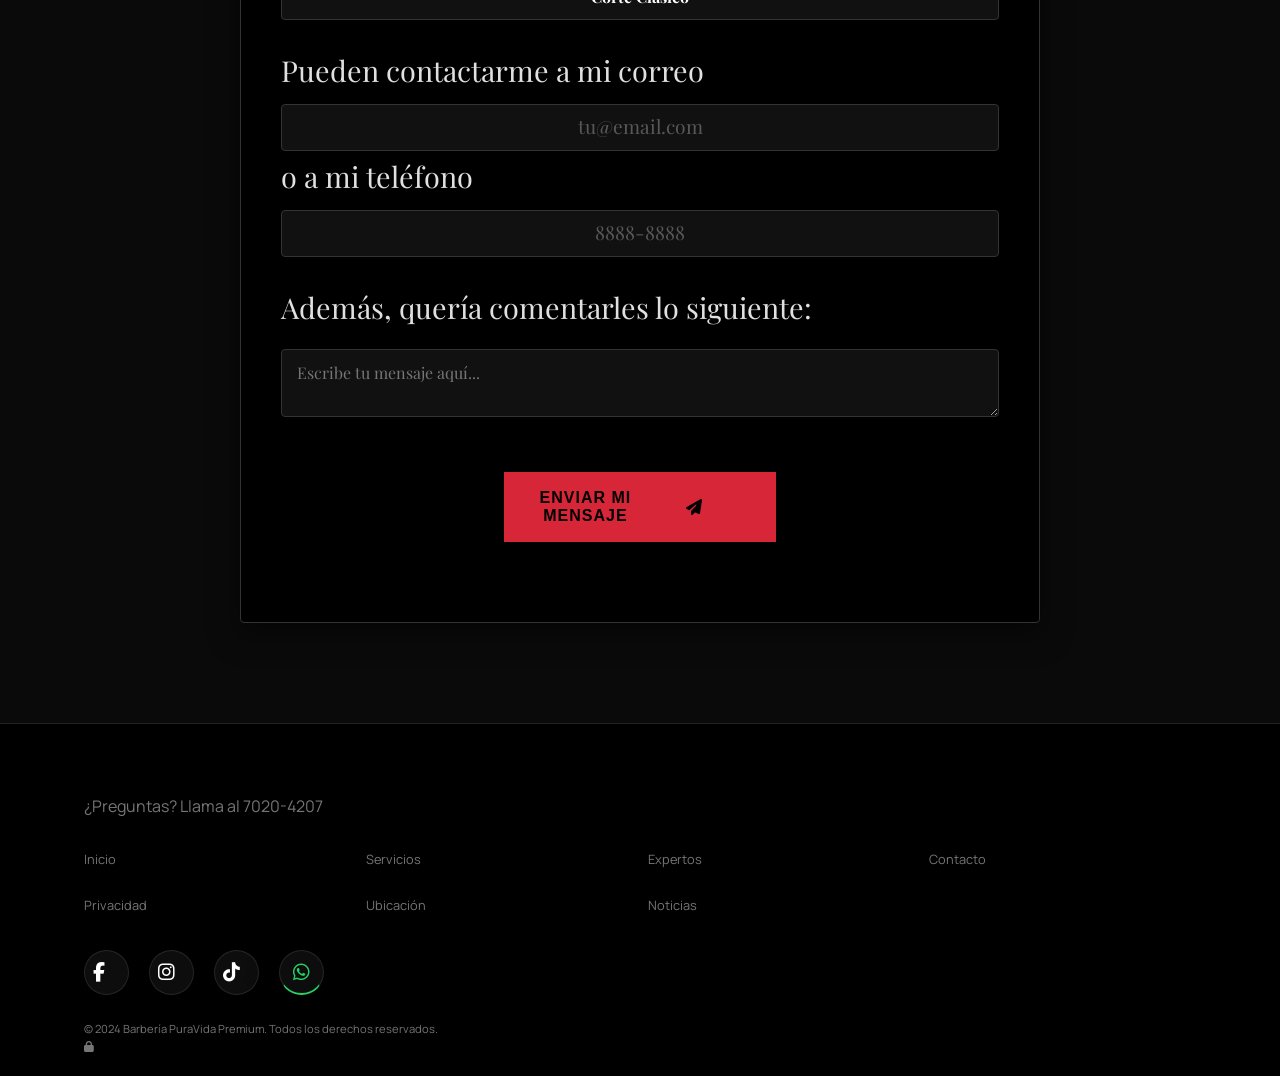
==== commit fdb6666b: "Update index.html" ====
--- a/index.html
+++ b/index.html
@@ -95,7 +95,7 @@
                 <a href="reserva.html" class="nav-book-btn" data-i18n="nav_book">RESERVAR CITA</a>
 
                 <!-- Phone (Desktop) -->
-                <a href="tel:+50688888888" class="nav-phone">+506 7020-4207</a>
+                <a href="tel: +506 70204207" class="nav-phone">+506 7020-4207</a>
 
                 <!-- Lang -->
                 <button class="nav-lang">ES</button>
@@ -491,9 +491,7 @@
                     <li><a href="servicios.html" data-i18n="nav_services">Servicios</a></li>
                     <li><a href="reserva.html" data-i18n="nav_experts">Expertos</a></li>
                     <li><a href="#contacto" data-i18n="nav_contact">Contáctanos</a></li>
-                    <li><a href="#" data-i18n="footer_privacy">Privacidad</a></li>
-                    <li><a href="#" data-i18n="footer_terms">Términos de uso</a></li>
-                    <li><a href="#" data-i18n="footer_hours">Horarios</a></li>
+                   <li><a href="privacidad.html" data-i18n="footer_privacy">Privacidad</a></li>
                     <li><a href="ubicacion.html" data-i18n="footer_location">Ubicación</a></li>
                     <li><a href="noticias.html" data-i18n="nav_news">Noticias</a></li>
                 </ul>
@@ -502,7 +500,7 @@
                 <a href="https://www.facebook.com/profile.php?id=61584523928767&locale=es_LA"><i class="fab fa-facebook-f"></i></a>
                 <a href="https://www.instagram.com/next.webcr/"><i class="fab fa-instagram"></i></a>
                 <a href="https://www.tiktok.com/@nextweb.cr?is_from_webapp=1&sender_device=pc"><i class="fab fa-tiktok"></i></a>
-                <a href=" href="https://wa.me/50670204207" target="_blank" class="float-btn whatsapp" title="WhatsApp"><i class="fab fa-whatsapp"></i></a>
+                <a href="https://wa.me/50670204207" target="_blank" class="float-btn whatsapp" title="WhatsApp"><i class="fab fa-whatsapp"></i></a>
             </div>
             <div class="footer-copyright">
                 &copy; 2024 Barbería PuraVida Premium. <span data-i18n="footer_rights">Todos los derechos
@@ -546,7 +544,7 @@
 
     <!-- Floating Contact Buttons -->
     <div class="floating-contact">
-        <a href="tel:50670204207" class="float-btn phone" title="Llamar">
+        <a href="tel: +506 70204207" class="float-btn phone" title="Llamar">
             <i class="fas fa-phone-alt"></i>
         </a>
         <a href="https://wa.me/50670204207" target="_blank" class="float-btn whatsapp" title="WhatsApp">
